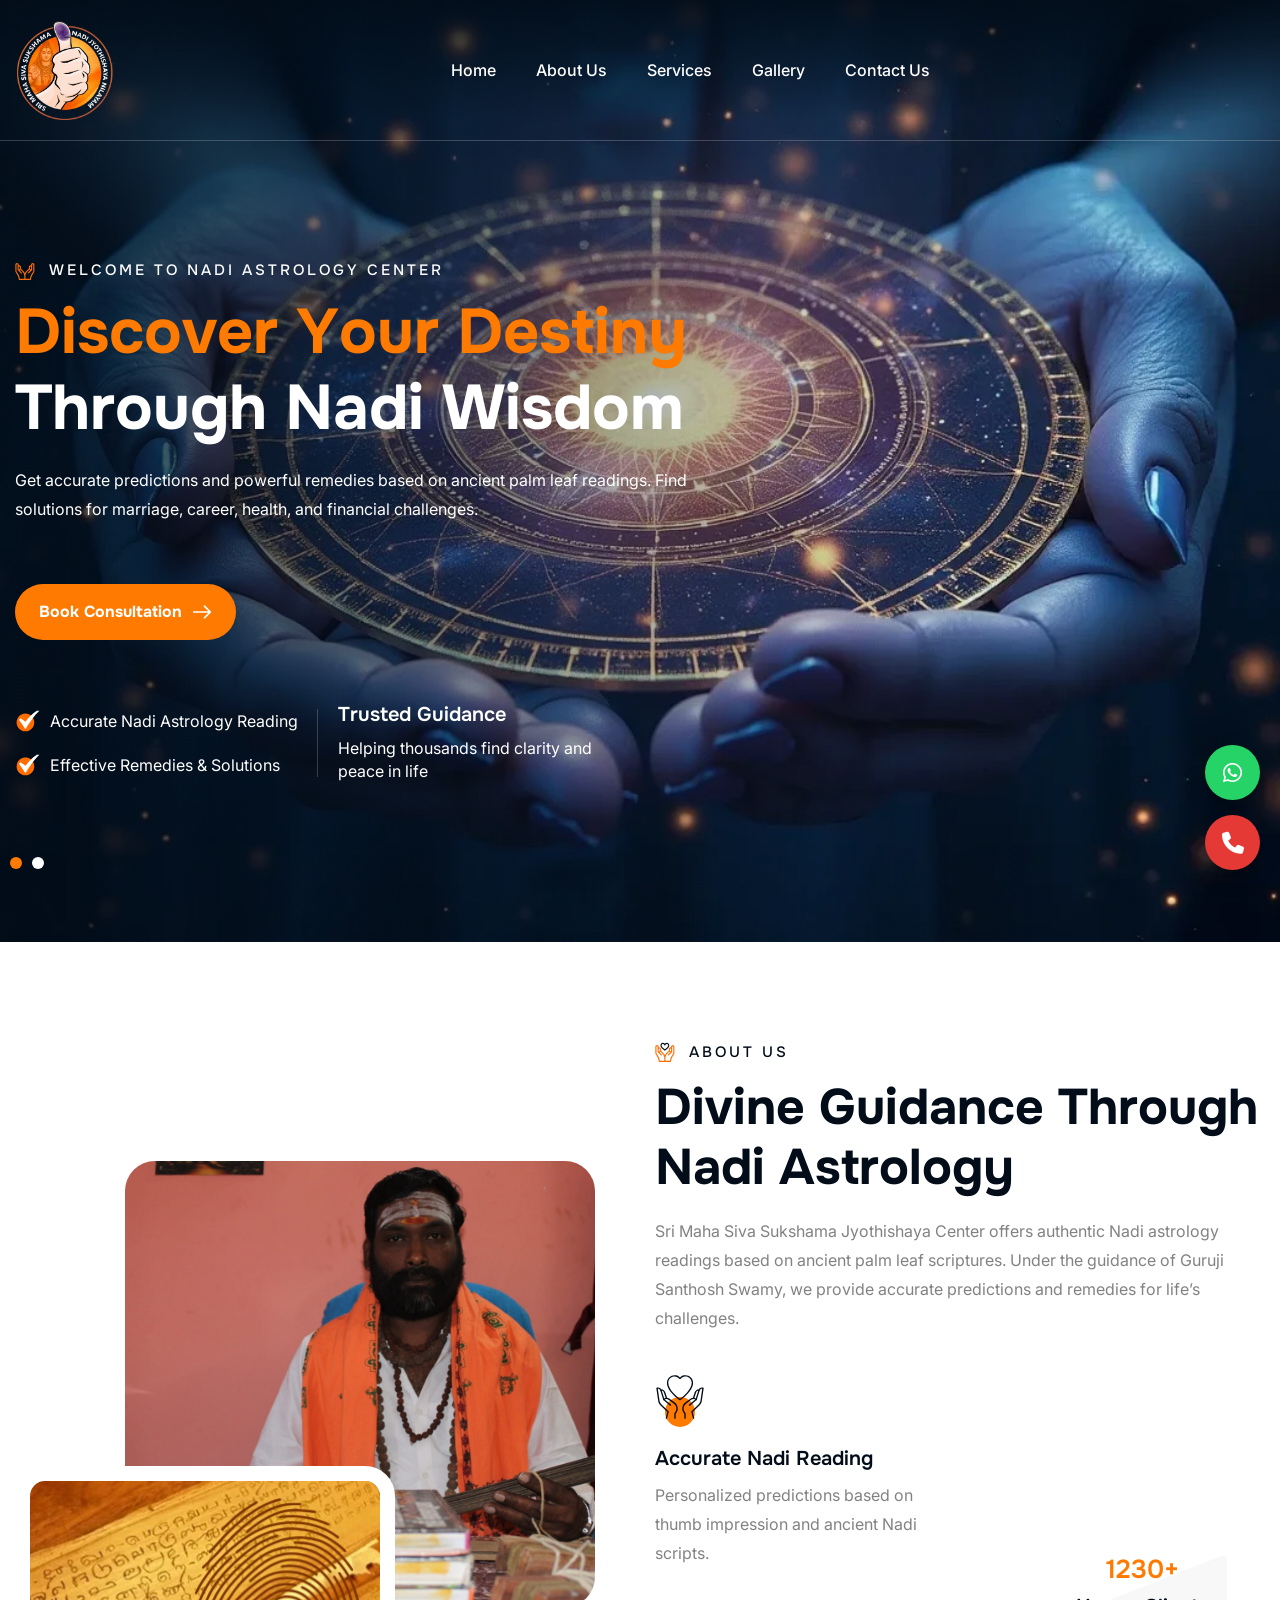
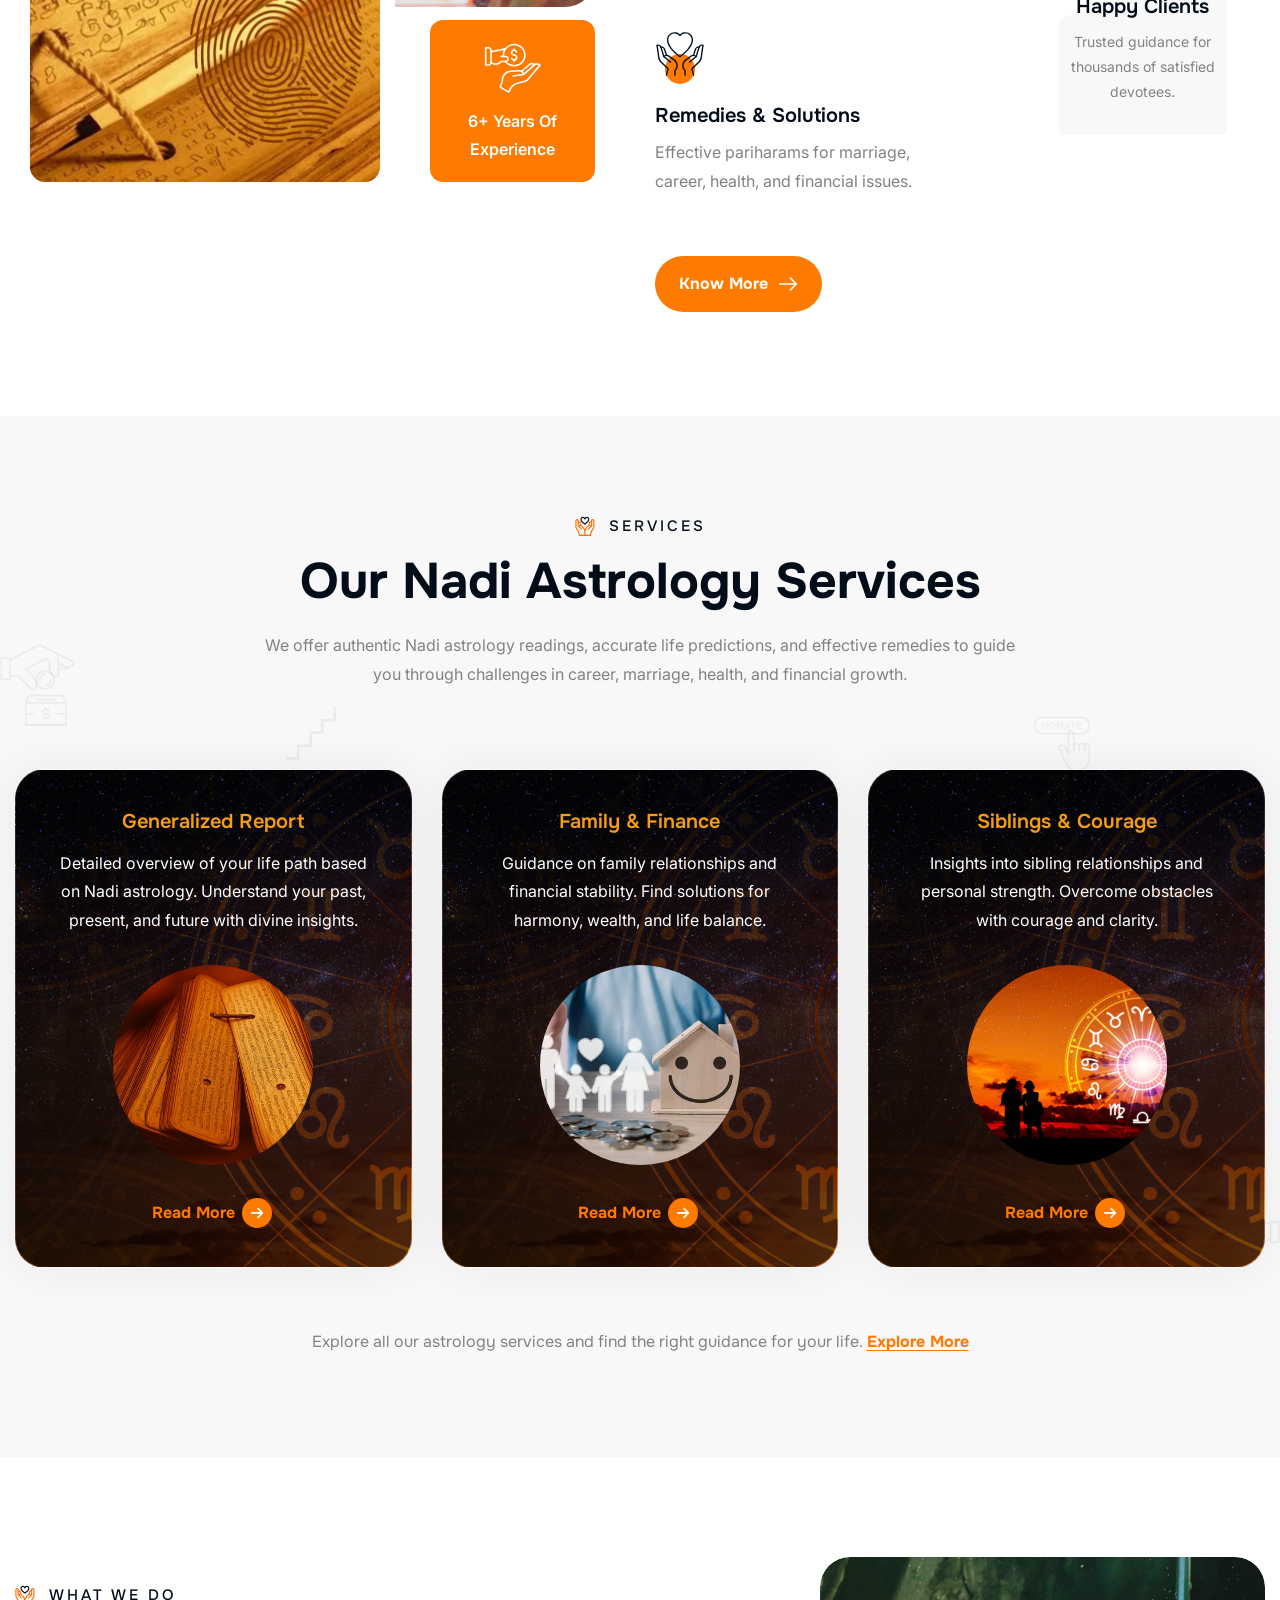
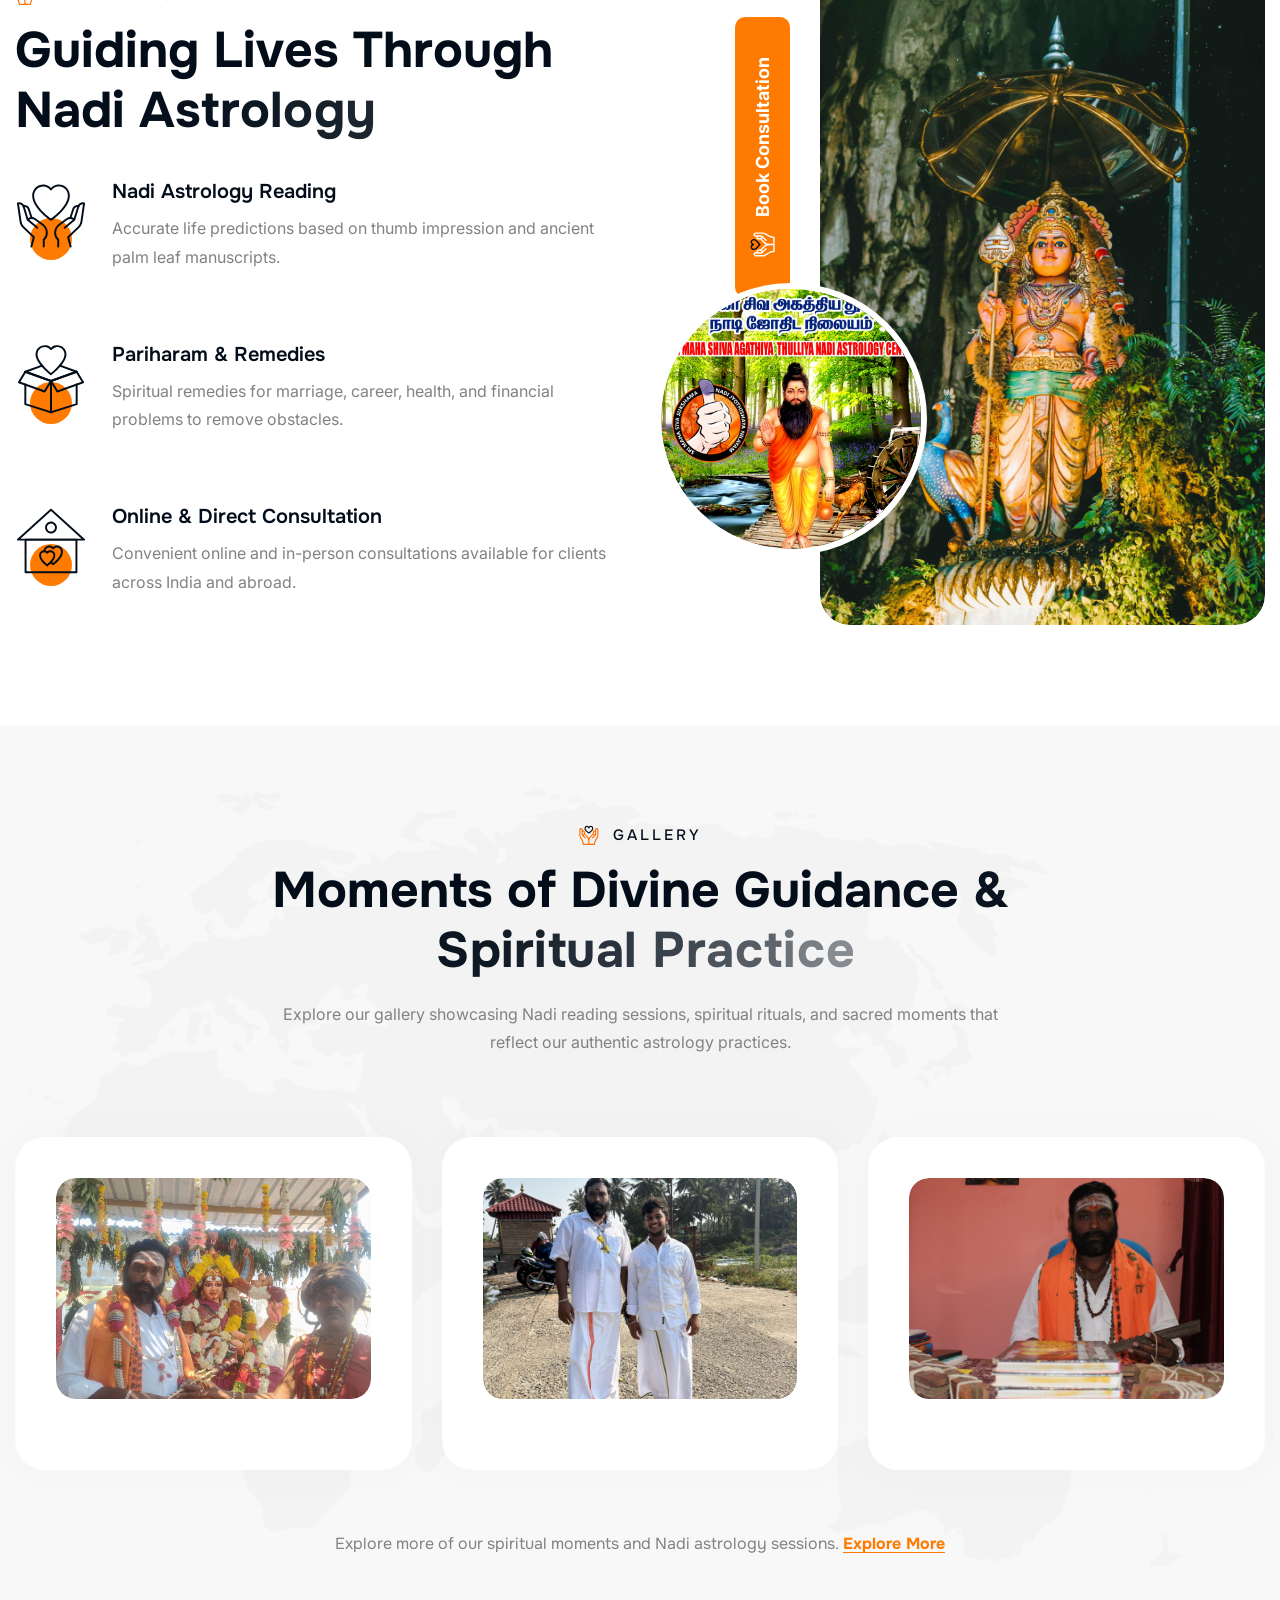
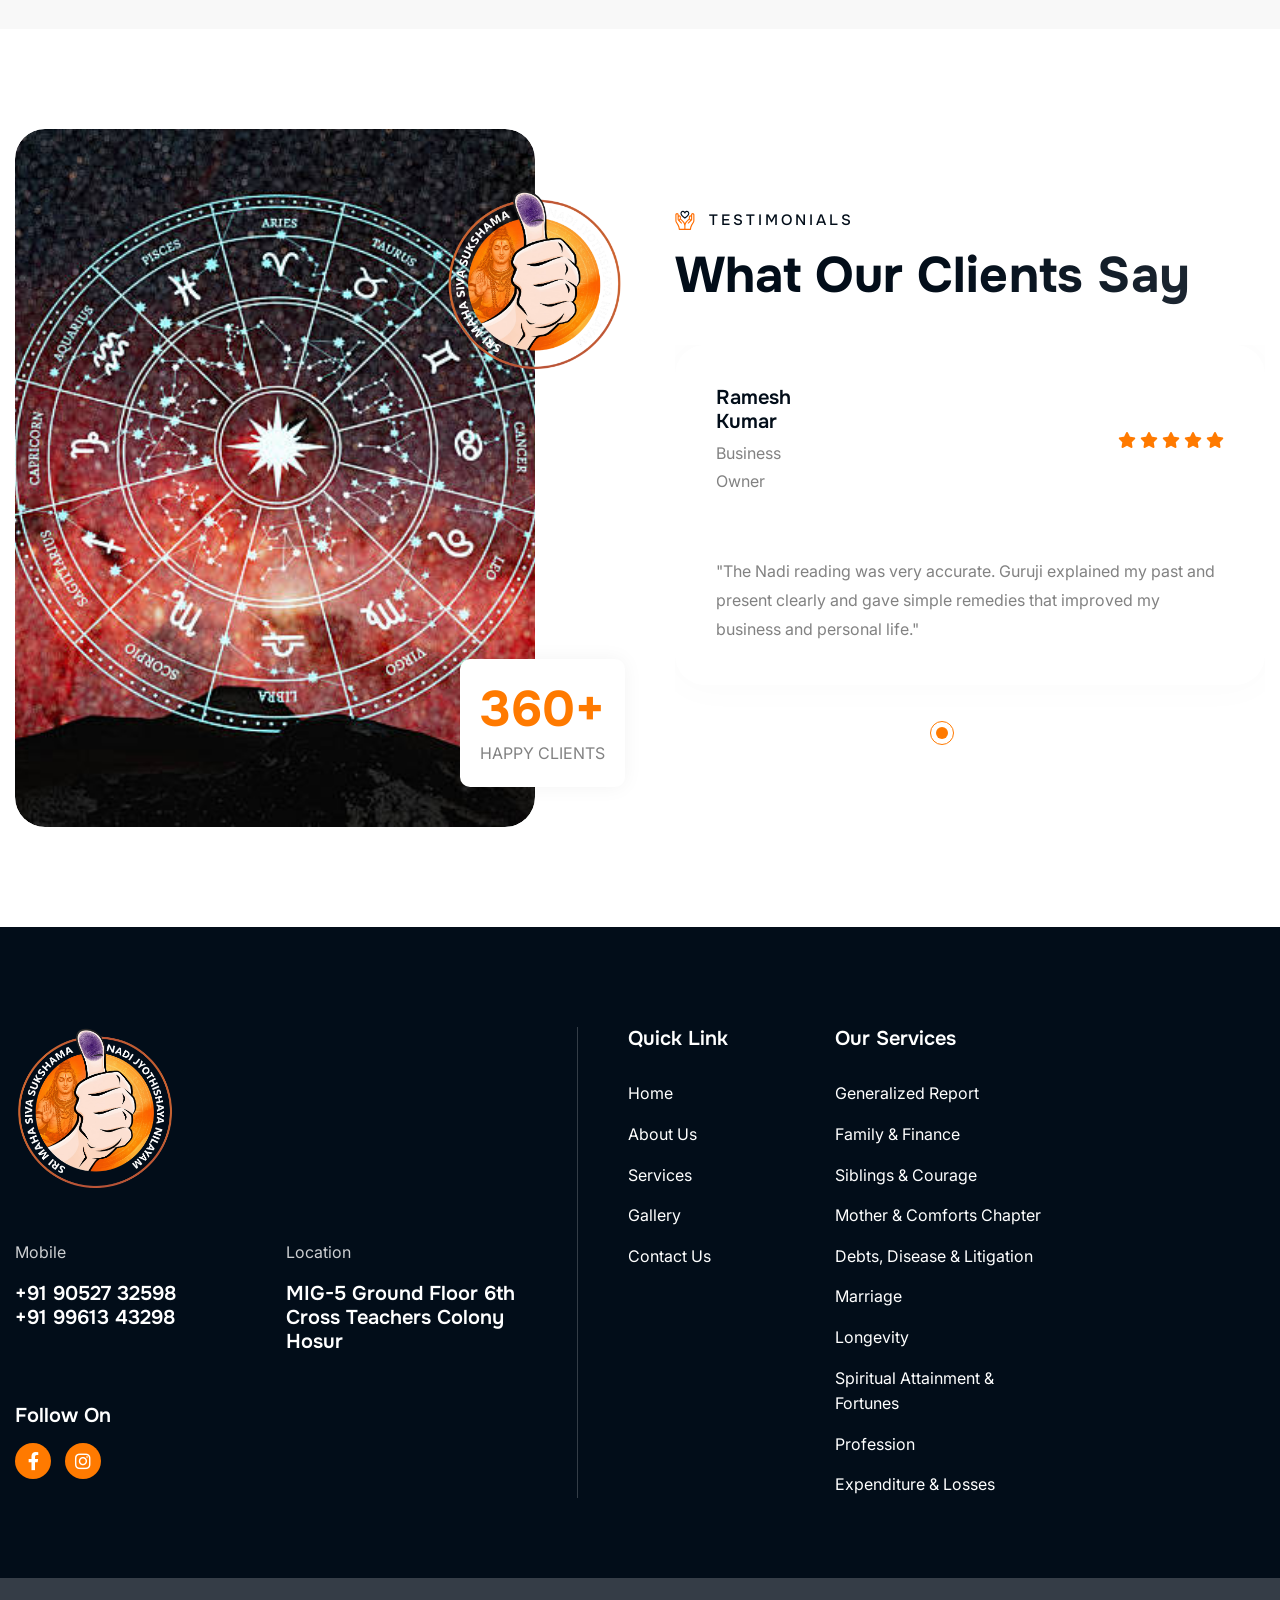
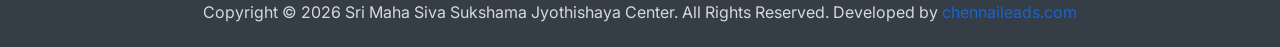
==== index.html @ acb0a489 "first commit" ====
<!DOCTYPE html>
<html lang="zxx">

<!-- Mirrored from html.awaikenthemes.com/lenity/index-slider.html by HTTrack Website Copier/3.x [XR&CO'2014], Wed, 06 May 2026 11:43:25 GMT -->
<head>
	<!-- Meta -->
	<meta charset="utf-8">
	<meta http-equiv="X-UA-Compatible" content="">
	<meta name="viewport" content="width=device-width, initial-scale=1.0, maximum-scale=1">
	<meta name="description" content="">
	<meta name="keywords" content="">
	<meta name="author" content="">
	<!-- Page Title -->
    <title>Sri Maha Siva Sukshama Jyothishaya Center</title>
	<!-- Favicon Icon -->
	<link rel="shortcut icon" type="image/x-icon" href="images/favicon.ico">
	<!-- Google Fonts Css-->
	<link rel="preconnect" href="https://fonts.googleapis.com/">
    <link rel="preconnect" href="https://fonts.gstatic.com/" crossorigin>
    <link href="https://fonts.googleapis.com/css2?family=Inter:ital,opsz,wght@0,14..32,100..900;1,14..32,100..900&amp;family=Onest:wght@100..900&amp;display=swap" rel="stylesheet">
	<!-- Bootstrap Css -->
	<link href="css/bootstrap.min.css" rel="stylesheet" media="screen">
	<!-- SlickNav Css -->
	<link href="css/slicknav.min.css" rel="stylesheet">
	<!-- Swiper Css -->
	<link rel="stylesheet" href="css/swiper-bundle.min.css">
	<!-- Font Awesome Icon Css-->
	<link href="css/all.min.css" rel="stylesheet" media="screen">
	<!-- Animated Css -->
	<link href="css/animate.css" rel="stylesheet">
    <!-- Magnific Popup Core Css File -->
	<link rel="stylesheet" href="css/magnific-popup.css">
	<!-- Mouse Cursor Css File -->
	<link rel="stylesheet" href="css/mousecursor.css">
	<!-- Main Custom Css -->
	<link href="css/custom.css" rel="stylesheet" media="screen">
</head>
<style>
    .floating-contact {
  position: fixed;
  right: 20px;
  bottom: 30px;
  z-index: 9999;

  display: flex;
  flex-direction: column;
  gap: 15px;
}

/* Buttons Base */
.contact-btn {
  width: 55px;
  height: 55px;
  border-radius: 50%;
  display: flex;
  align-items: center;
  justify-content: center;

  font-size: 22px;
  color: #fff;
  text-decoration: none;

  box-shadow: 0 8px 20px rgba(0,0,0,0.25);
  transition: all 0.3s ease;
  position: relative;
}

/* WhatsApp (Official Green) */
.whatsapp {
  background: #25D366;
}

/* Call (Professional Red) */
.call {
  background: #E53935;
}

/* Hover Effects */
.contact-btn:hover {
  transform: scale(1.15);
  box-shadow: 0 10px 25px rgba(0,0,0,0.35);
}

/* Glow Effect */
.whatsapp:hover {
  box-shadow: 0 0 15px rgba(37, 211, 102, 0.6);
}

.call:hover {
  box-shadow: 0 0 15px rgba(229, 57, 53, 0.6);
}

/* Floating Animation */
@keyframes floatY {
  0% { transform: translateY(0); }
  50% { transform: translateY(-6px); }
  100% { transform: translateY(0); }
}

.contact-btn {
  animation: floatY 3s ease-in-out infinite;
}

.call {
  animation-delay: 1.5s;
}
</style>
<body>
   <div class="floating-contact">

  <!-- WhatsApp -->
  <a href="https://wa.me/919052732598" target="_blank" class="contact-btn whatsapp">
    <i class="fab fa-whatsapp"></i>
  </a>

  <!-- Call -->
  <a href="tel:+919961343298" class="contact-btn call">
    <i class="fas fa-phone"></i>
  </a>

</div>
    

    <!-- Header Start -->
	<header class="main-header">
		<div class="header-sticky">
			<nav class="navbar navbar-expand-lg">
				<div class="container">
					<!-- Logo Start -->
					<a class="navbar-brand" href="index.html">
						<img src="images/logo1.png" alt="Logo" style="height: 100px;">
					</a>
					<!-- Logo End -->

					<!-- Main Menu Start -->
					<div class="collapse navbar-collapse main-menu">
                        <div class="nav-menu-wrapper">
                            <ul class="navbar-nav mr-auto" id="menu">
                                <li class="nav-item "><a class="nav-link" href="index.html">Home</a>
                                   
                                </li>                                
                                <li class="nav-item"><a class="nav-link" href="about.html">About Us</a>
                                <li class="nav-item"><a class="nav-link" href="services.html">Services</a></li>
                                <li class="nav-item"><a class="nav-link" href="image-gallery.html">Gallery</a></li>
                              
                                <li class="nav-item"><a class="nav-link" href="contact.html">Contact Us</a></li>                         
                            </ul>
                        </div>
                        <!-- Contact Now Box Start -->
                      
                        <!-- Contact Now Box End -->
					</div>
					<!-- Main Menu End -->
					<div class="navbar-toggle"></div>
				</div>
			</nav>
			<div class="responsive-menu"></div>
		</div>
	</header>
	<!-- Header End -->

  <!-- Hero Section Start -->
<div class="hero hero-slider-layout">
    <div class="swiper">
        <div class="swiper-wrapper">

            <!-- Slide 1 -->
            <div class="swiper-slide">
                <div class="hero-slide">

                    <div class="hero-slider-image">
                        <img src="images/sl1.webp" alt="Nadi Astrology">
                    </div>

                    <div class="container">
                        <div class="row align-items-center">
                            <div class="col-lg-8">

                                <div class="hero-content">

                                    <div class="section-title">
                                        <h3 class="wow fadeInUp">Welcome to Nadi Astrology Center</h3>
                                        <h1 class="text-anime-style-2" data-cursor="-opaque">
                                            <span>Discover Your Destiny</span> Through Nadi Wisdom
                                        </h1>
                                        <p class="wow fadeInUp" data-wow-delay="0.2s">
                                            Get accurate predictions and powerful remedies based on ancient 
                                            palm leaf readings. Find solutions for marriage, career, health, 
                                            and financial challenges.
                                        </p>
                                    </div>

                                    <div class="hero-body wow fadeInUp" data-wow-delay="0.4s">

                                        <div class="hero-btn">
                                            <a href="contact.html" class="btn-default">Book Consultation</a>
                                        </div>

                                       

                                    </div>

                                    <div class="hero-footer wow fadeInUp" data-wow-delay="0.6s">
                                        <div class="hero-list">
                                            <ul>
                                                <li>Accurate Nadi Astrology Reading</li>
                                                <li>Effective Remedies & Solutions</li>
                                            </ul>
                                        </div>

                                        <div class="hero-help-families">
                                            <h3>Trusted Guidance</h3>
                                            <p>Helping thousands find clarity and peace in life</p>
                                        </div>
                                    </div>

                                </div>

                            </div>
                        </div>
                    </div>

                </div>
            </div>

            <!-- Slide 2 -->
            <div class="swiper-slide">
                <div class="hero-slide">

                    <div class="hero-slider-image">
                        <img src="images/sl2.webp" alt="Spiritual Guidance">
                    </div>

                    <div class="container">
                        <div class="row align-items-center">
                            <div class="col-lg-8">

                                <div class="hero-content">

                                    <div class="section-title">
                                        <h3 class="wow fadeInUp">Sri Maha Siva Sukshama Jyothishaya</h3>
                                        <h1 class="text-anime-style-2" data-cursor="-opaque">
                                            <span>Divine Solutions</span> for Life’s Challenges
                                        </h1>
                                        <p class="wow fadeInUp" data-wow-delay="0.2s">
                                            Experience the power of ancient astrology with personalized 
                                            guidance and remedies for success, happiness, and spiritual growth.
                                        </p>
                                    </div>

                                    <div class="hero-body wow fadeInUp" data-wow-delay="0.4s">

                                        <div class="hero-btn">
                                            <a href="contact.html" class="btn-default">Get Guidance</a>
                                        </div>

                                       

                                    </div>

                                    <div class="hero-footer wow fadeInUp" data-wow-delay="0.6s">
                                        <div class="hero-list">
                                            <ul>
                                                <li>Marriage & Career Solutions</li>
                                                <li>Health & Financial Guidance</li>
                                            </ul>
                                        </div>

                                        <div class="hero-help-families">
                                            <h3>Expert Guidance</h3>
                                            <p>25+ years of trusted astrology experience</p>
                                        </div>
                                    </div>

                                </div>

                            </div>
                        </div>
                    </div>

                </div>
            </div>

        </div>

        <div class="hero-pagination"></div>
    </div>
</div>
<!-- Hero Section End -->

  <!-- About Us Section Start -->
<div class="about-us">
    <div class="container">
        <div class="row align-items-center">

            <div class="col-lg-6">
                <!-- About Us Images Start -->
                <div class="about-us-images">

                    <div class="about-img-1">
                        <figure class="image-anime">
                            <img src="images/g7.jpeg" alt="Nadi Astrology">
                        </figure>
                    </div>

                    <div class="about-img-2">
                        <figure class="image-anime">
                            <img src="images/a4.jpg" alt="Guruji Santhosh Swamy">
                        </figure>
                    </div>

                    <!-- Info Box -->
                    <div class="need-fund-box">
                        <img src="images/icon-funded-dollar.svg" alt="">
                        <p><span class="counter">25</span>+ Years of Experience</p>
                    </div>

                </div>
                <!-- About Us Images End -->
            </div>

            <div class="col-lg-6">
                <!-- About Us Content Start -->
                <div class="about-us-content">

                    <!-- Section Title -->
                    <div class="section-title">
                        <h3 class="wow fadeInUp">About Us</h3>
                        <h2 class="text-anime-style-2" data-cursor="-opaque">
                            Divine Guidance Through Nadi Astrology
                        </h2>
                        <p class="wow fadeInUp" data-wow-delay="0.2s">
                            Sri Maha Siva Sukshama Jyothishaya Center offers authentic Nadi astrology readings 
                            based on ancient palm leaf scriptures. Under the guidance of Guruji Santhosh Swamy, 
                            we provide accurate predictions and remedies for life’s challenges.
                        </p>
                    </div>

                    <!-- About Body -->
                    <div class="about-us-body">
                        <div class="about-us-body-content">

                            <!-- Service Box 1 -->
                            <div class="about-support-box wow fadeInUp" data-wow-delay="0.4s">
                                <div class="icon-box">
                                    <img src="images/icon-about-support.svg" alt="">
                                </div>
                                <div class="about-support-content">
                                    <h3>Accurate Nadi Reading</h3>
                                    <p>
                                        Personalized predictions based on thumb impression and ancient Nadi scripts.
                                    </p>
                                </div>
                            </div>

                            <!-- Service Box 2 -->
                            <div class="about-support-box wow fadeInUp" data-wow-delay="0.5s">
                                <div class="icon-box">
                                    <img src="images/icon-about-support.svg" alt="">
                                </div>
                                <div class="about-support-content">
                                    <h3>Remedies & Solutions</h3>
                                    <p>
                                        Effective pariharams for marriage, career, health, and financial issues.
                                    </p>
                                </div>
                            </div>

                            <!-- Button -->
                            <div class="about-btn wow fadeInUp" data-wow-delay="0.6s">
                                <a href="about.html" class="btn-default">Know More</a>
                            </div>

                        </div>

                        <!-- Stats -->
                        <div class="helped-fund-item">
                            <div class="helped-fund-content">
                                <h2><span class="counter">5000</span>+</h2>
                                <h3>Happy Clients</h3>
                                <p>Trusted guidance for thousands of satisfied devotees.</p>
                            </div>
                        </div>

                    </div>
                    <!-- About Body End -->

                </div>
                <!-- About Us Content End -->
            </div>

        </div>
    </div>
</div>
<!-- About Us Section End -->

    <!-- Our Services Section Start -->
    <div class="our-services">
        <div class="container">
            <div class="row section-row align-items-center">
                <div class="col-lg-12">
                    <!-- Section Title Start -->
                    <div class="section-title">
    <h3 class="wow fadeInUp">services</h3>
    <h2 class="text-anime-style-2" data-cursor="-opaque">
        Our Nadi Astrology Services
    </h2>
    <p class="wow fadeInUp" data-wow-delay="0.2s">
        We offer authentic Nadi astrology readings, accurate life predictions, 
        and effective remedies to guide you through challenges in career, 
        marriage, health, and financial growth.
    </p>
</div>
                    <!-- Section Title End -->
                </div>
            </div>

            <div class="row">
                <div class="col-lg-4 col-md-6">
                    <!-- Services Item Start -->
                    <div class="service-item wow fadeInUp">
                        <div class="service-content">
                            <h3><a href="services.html">Generalized Report</a></h3>
<p>Detailed overview of your life path based on Nadi astrology.
Understand your past, present, and future with divine insights.</p>                          </div>
                        <div class="service-image">
                            <figure class="image-anime">
                                <img src="images/s1.webp" alt="">
                            </figure>
                        </div>
                        <div class="service-btn">
                            <a href="services.html" class="readmore-btn">read more</a>
                        </div>
                    </div>
                    <!-- Services Item End -->
                </div>

                <div class="col-lg-4 col-md-6">
                    <!-- Services Item Start -->
                    <div class="service-item wow fadeInUp" data-wow-delay="0.2s">
                        <div class="service-content">
                            <h3><a href="services.html">Family & Finance</a></h3>
<p>Guidance on family relationships and financial stability.
Find solutions for harmony, wealth, and life balance.</p>                         </div>
                        <div class="service-image">
                            <figure class="image-anime">
                                <img src="images/s2.jpg" alt="">
                            </figure>
                        </div>
                        <div class="service-btn">
                            <a href="services.html" class="readmore-btn">read more</a>
                        </div>
                    </div>
                    <!-- Services Item End -->
                </div>

                <div class="col-lg-4 col-md-6">
                    <!-- Services Item Start -->
                    <div class="service-item wow fadeInUp" data-wow-delay="0.4s">
                        <div class="service-content">
                            <h3><a href="services.html">Siblings & Courage</a></h3>
<p>Insights into sibling relationships and personal strength.
Overcome obstacles with courage and clarity.</p>                         </div>
                        <div class="service-image">
                            <figure class="image-anime">
                                <img src="images/s3.jpg" alt="">
                            </figure>
                        </div>
                        <div class="service-btn">
                            <a href="services.html" class="readmore-btn">read more</a>
                        </div>
                    </div>
                    <!-- Services Item End -->
                </div>

                <div class="col-lg-12">
                    <!-- Service Contact Text Start -->
                  <div class="section-footer-text wow fadeInUp" data-wow-delay="0.6s">
    <p>
        Explore all our astrology services and find the right guidance for your life. 
        <a href="services.html">Explore More</a>
    </p>
</div>
                    <!-- Service Contact Text End -->
                </div>
            </div>
        </div>
    </div>
    <!-- Our Services Section End -->

 <!-- What We Do Section Start -->
<div class="what-we-do">
    <div class="container">
        <div class="row align-items-center">

            <div class="col-lg-6">
                <!-- Content -->
                <div class="what-we-do-content">

                    <!-- Title -->
                    <div class="section-title">
                        <h3 class="wow fadeInUp">What We Do</h3>
                        <h2 class="text-anime-style-2" data-cursor="-opaque">
                            Guiding Lives Through Nadi Astrology
                        </h2>
                    </div>

                    <!-- List -->
                    <div class="what-we-list">

                        <!-- Item 1 -->
                        <div class="what-we-item wow fadeInUp" data-wow-delay="0.2s">
                            <div class="icon-box">
                                <img src="images/icon-what-we-1.svg" alt="">
                            </div>
                            <div class="what-we-item-content">
                                <h3>Nadi Astrology Reading</h3>
                                <p>
                                    Accurate life predictions based on thumb impression 
                                    and ancient palm leaf manuscripts.
                                </p>
                            </div>
                        </div>

                        <!-- Item 2 -->
                        <div class="what-we-item wow fadeInUp" data-wow-delay="0.4s">
                            <div class="icon-box">
                                <img src="images/icon-what-we-2.svg" alt="">
                            </div>
                            <div class="what-we-item-content">
                                <h3>Pariharam & Remedies</h3>
                                <p>
                                    Spiritual remedies for marriage, career, health, 
                                    and financial problems to remove obstacles.
                                </p>
                            </div>
                        </div>

                        <!-- Item 3 -->
                        <div class="what-we-item wow fadeInUp" data-wow-delay="0.6s">
                            <div class="icon-box">
                                <img src="images/icon-what-we-3.svg" alt="">
                            </div>
                            <div class="what-we-item-content">
                                <h3>Online & Direct Consultation</h3>
                                <p>
                                    Convenient online and in-person consultations 
                                    available for clients across India and abroad.
                                </p>
                            </div>
                        </div>

                    </div>

                </div>
            </div>

            <div class="col-lg-6">
                <!-- Images -->
                <div class="what-we-do-images">

                    <div class="what-we-do-img-1">
                        <figure class="image-anime reveal">
                            <img src="images/a5.jpg" alt="Nadi Reading">
                        </figure>
                    </div>

                    <div class="what-we-do-img-2">
                        <figure class="image-anime">
                            <img src="images/g5.jpeg" alt="Astrology Consultation">
                        </figure>
                    </div>

                    <!-- CTA Box -->
                    <div class="donate-now-box">
                        <a href="contact.html">
                            <img src="images/icon-donate-now.svg" alt="">
                            Book Consultation
                        </a>
                    </div>

                </div>
            </div>

        </div>
    </div>
</div>
<!-- What We Do Section End -->

    
    


   <!-- Our Program Section Start -->
   <div class="our-causes">
        <div class="container">
             <div class="row section-row align-items-center">
                <div class="col-lg-12">
                    <!-- Section Title Start -->
                   <div class="section-title">
    <h3 class="wow fadeInUp">gallery</h3>
    <h2 class="text-anime-style-2" data-cursor="-opaque">
        Moments of Divine Guidance & Spiritual Practice
    </h2>
    <p class="wow fadeInUp" data-wow-delay="0.2s">
        Explore our gallery showcasing Nadi reading sessions, spiritual rituals, 
        and sacred moments that reflect our authentic astrology practices.
    </p>
</div>
                    <!-- Section Title End -->
                </div>
            </div>
            <div class="row">
                <div class="col-lg-4 col-md-6">
                    <!-- Program Item Start -->
                    <div class="program-item wow fadeInUp">
                        <div class="program-image">
                            <a href="image-gallery.html" data-cursor-text="View">
                                <figure class="image-anime">
                                    <img src="images/g1.jpeg" alt="">
                                </figure>
                            </a>
                        </div>
                       
                    </div>
                    <!-- Program Item End -->                    
                </div>
                
                <div class="col-lg-4 col-md-6">
                    <!-- Program Item Start -->
                    <div class="program-item wow fadeInUp" data-wow-delay="0.2s">
                        <div class="program-image">
                            <a href="image-gallery.html" data-cursor-text="View">
                                <figure class="image-anime">
                                    <img src="images/g4.jpeg" alt="">
                                </figure>
                            </a>
                        </div>
                       
                    </div>
                    <!-- Program Item End -->                    
                </div>
                
                <div class="col-lg-4 col-md-6">
                    <!-- Program Item Start -->
                    <div class="program-item wow fadeInUp" data-wow-delay="0.4s">
                        <div class="program-image">
                            <a href="image-gallery.html" data-cursor-text="View">
                                <figure class="image-anime">
                                    <img src="images/g7.jpeg" alt="">
                                </figure>
                            </a>
                        </div>
                        
                    </div>
                    <!-- Program Item End -->                    
                </div>

                <div class="col-lg-12">
                    <!-- Service Contact Text Start -->
                  <div class="section-footer-text wow fadeInUp" data-wow-delay="0.6s">
    <p>
        Explore more of our spiritual moments and Nadi astrology sessions. 
        <a href="gallery.html">Explore More</a>
    </p>
</div>
                    <!-- Service Contact Text End -->
                </div>
            </div>
        </div>
    </div>
    <!-- Our Program Section End -->

   

 
  
  

<!-- Our Testimonials Section Start -->
<div class="our-testimonials">
    <div class="container">
        <div class="row align-items-center">

            <div class="col-lg-6">
                <!-- Image -->
                <div class="testimonials-image">
                    <div class="testimonials-img">
                        <figure class="image-anime reveal">
                            <img src="images/a6.jpg" alt="Client Experience">
                        </figure>
                    </div>

                    <div class="helthcare-support-circle">
                        <a href="contact.html">
                            <img src="images/logo1.png" alt="Logo">
                        </a>
                    </div>

                    <div class="client-review-box">
                        <h2><span class="counter">5000</span>+</h2>
                        <p>Happy Clients</p>
                    </div> 
                </div>
            </div>

            <div class="col-lg-6">
                <!-- Content -->
                <div class="testimonials-content">

                    <!-- Title -->
                    <div class="section-title">
                        <h3 class="wow fadeInUp">Testimonials</h3>
                        <h2 class="text-anime-style-2" data-cursor="-opaque">
                            What Our Clients Say
                        </h2>
                    </div>

                    <!-- Slider -->
                    <div class="testimonial-slider">
                        <div class="swiper">
                            <div class="swiper-wrapper" data-cursor-text="Drag">

                                <!-- Testimonial 1 -->
                                <div class="swiper-slide">
                                    <div class="testimonial-item">

                                        <div class="testimonial-header">
                                            <div class="author-info">
                                                <div class="author-content">
                                                    <h3>Ramesh Kumar</h3>
                                                    <p>Business Owner</p>
                                                </div>
                                            </div>

                                            <div class="testimonial-rating">
                                                <i class="fa-solid fa-star"></i>
                                                <i class="fa-solid fa-star"></i>
                                                <i class="fa-solid fa-star"></i>
                                                <i class="fa-solid fa-star"></i>
                                                <i class="fa-solid fa-star"></i>
                                            </div>
                                        </div>

                                        <div class="testimonial-content">
                                            <p>
                                                "The Nadi reading was very accurate. Guruji explained my past 
                                                and present clearly and gave simple remedies that improved 
                                                my business and personal life."
                                            </p>
                                        </div>

                                    </div>
                                </div>

                                <!-- Testimonial 2 -->
                                <div class="swiper-slide">
                                    <div class="testimonial-item">

                                        <div class="testimonial-header">
                                            <div class="author-info">
                                                <div class="author-content">
                                                    <h3>Priya Sharma</h3>
                                                    <p>Software Engineer</p>
                                                </div>
                                            </div>

                                            <div class="testimonial-rating">
                                                <i class="fa-solid fa-star"></i>
                                                <i class="fa-solid fa-star"></i>
                                                <i class="fa-solid fa-star"></i>
                                                <i class="fa-solid fa-star"></i>
                                                <i class="fa-solid fa-star"></i>
                                            </div>
                                        </div>

                                        <div class="testimonial-content">
                                            <p>
                                                "I was facing delays in marriage. After consultation and 
                                                remedies suggested here, things changed positively. 
                                                Highly recommend this astrology center."
                                            </p>
                                        </div>

                                    </div>
                                </div>

                                <!-- Testimonial 3 -->
                                <div class="swiper-slide">
                                    <div class="testimonial-item">

                                        <div class="testimonial-header">
                                            <div class="author-info">
                                                <div class="author-content">
                                                    <h3>Arun Raj</h3>
                                                    <p>Entrepreneur</p>
                                                </div>
                                            </div>

                                            <div class="testimonial-rating">
                                                <i class="fa-solid fa-star"></i>
                                                <i class="fa-solid fa-star"></i>
                                                <i class="fa-solid fa-star"></i>
                                                <i class="fa-solid fa-star"></i>
                                                <i class="fa-solid fa-star"></i>
                                            </div>
                                        </div>

                                        <div class="testimonial-content">
                                            <p>
                                                "Accurate predictions about my career and finances. 
                                                The guidance helped me make better decisions and 
                                                overcome challenges successfully."
                                            </p>
                                        </div>

                                    </div>
                                </div>

                            </div>

                            <div class="testimonial-pagination"></div>
                        </div>
                    </div>

                </div>
            </div>

        </div>
    </div>
</div>
<!-- Our Testimonials Section End -->

   
  
    <!-- Main Footer Section Start -->
    <footer class="main-footer">
        <div class="container">
            <div class="row">
                <div class="col-lg-12">
                    <!-- Main Footer Box Start -->
                    <div class="main-footer-box">
                        <!-- Footer About Start -->
                        <div class="footer-about">
                            <!-- Footer Logo Start -->
                            <div class="footer-logo">
                                <img src="images/logo1.png" alt="" >
                            </div>
                            <!-- Footer Logo End -->
                            
                            <!-- Footer Contact Detail Start -->
                            <div class="footer-contact-detail">
                                <div class="footer-contact-item">
                                    <p>Mobile</p>
                                    <h3><a href="tel:+919052732598">+91 90527 32598</a></h3>
                                    <h3><a href="tel:+919961343298">+91 99613 43298</a></h3>
                                </div>
                                
                                <div class="footer-contact-item">
                                    <p>Location</p>
                                    <h3><a href="#">MIG-5 Ground Floor
6th Cross
Teachers Colony Hosur</a></h3>
                                </div>
                            </div>
                            <!-- Footer Contact Detail End -->
                            
                            <!-- Footer Social Links Start -->
                            <div class="footer-social-links">
                                <h3>Follow on</h3>
                                <ul>
                                    
                                    <li><a href="#"><i class="fa-brands fa-facebook-f"></i></a></li>
                                    <li><a href="#"><i class="fa-brands fa-instagram"></i></a></li>                                    								
                                </ul>
                            </div>
                            <!-- Footer Social Links End -->
                        </div>
                        <!-- Footer About End -->

                        <!-- Footer Links Box Start -->
                        <div class="footer-links-box">
                            <!-- Newsletter Form Start -->
                            <!-- <div class="newsletter-form">
                                <form id="newsletterForm" action="#" method="POST">
                                    <div class="form-group">
                                        <input type="email" name="email" class="form-control" id="mail" placeholder="Enter Your Email" required="">
                                        <button type="submit" class="newsletter-btn"><i class="fa-regular fa-paper-plane"></i></button>
                                    </div>
                                </form>
                            </div> -->
                            <!-- Newsletter Form End -->

                            <!-- Footer Links Start -->
                            <div class="footer-links">
                                <h3>Quick link</h3>
                                <ul>
                                    <li><a href="index.html">home</a></li>
                                    <li><a href="about.html">About us</a></li>
                                    <li><a href="services.html">services</a></li>
                                    <li><a href="image-gallery.html">Gallery</a></li>
                                    <li><a href="contact.html">Contact Us</a></li>
                                </ul>
                            </div>
                            <!-- Footer Links End -->
                            
                            <!-- Footer Links Start -->
                            <div class="footer-links footer-service-links">
                                <h3>Our Services</h3>
                                <ul>
                                    <li><a href="services.html">Generalized Report</a></li>
                                    <li><a href="services.html">Family & Finance</a></li>
                                    <li><a href="services.html">Siblings & Courage</a></li>
                                    <li><a href="services.html">Mother & Comforts Chapter</a></li>
                                    <li><a href="services.html">Debts, Disease & Litigation</a></li>
                                    <li><a href="services.html">Marriage</a></li>
                                    <li><a href="services.html">Longevity</a></li>
                                    <li><a href="services.html">Spiritual Attainment & Fortunes</a></li>
                                    <li><a href="services.html">Profession</a></li>
                                    <li><a href="services.html">Expenditure & Losses</a></li>
                                </ul>
                            </div>
                            <!-- Footer Links End -->
                            
                            
                        </div>
                        <!-- Footer Links Box End -->
                    </div>
                    <!-- Main Footer Box End -->
                </div>
            </div>
        </div>

        <!-- Footer Copyright Start -->
        <div class="footer-copyright">
            <div class="container">
                <div class="row">
                    <div class="col-md-12">
                        <!-- Copyright Text Start -->
                        <div class="copyright-text">
    <p>
        Copyright © <script>document.write(new Date().getFullYear())</script> 
        Sri Maha Siva Sukshama Jyothishaya Center. All Rights Reserved. 
        Developed by <a href="https://chennaileads.com" target="_blank">chennaileads.com</a>
    </p>
</div>
                        <!-- Copyright Text End -->
                    </div>
                </div>
            </div>
        </div>
        <!-- Footer Copyright End -->
    </footer>
    <!-- Main Footer Section End -->

    <!-- Jquery Library File -->
    <script src="js/jquery-3.7.1.min.js"></script>
    <!-- Bootstrap js file -->
    <script src="js/bootstrap.min.js"></script>
    <!-- Validator js file -->
    <script src="js/validator.min.js"></script>
    <!-- SlickNav js file -->
    <script src="js/jquery.slicknav.js"></script>
    <!-- Swiper js file -->
    <script src="js/swiper-bundle.min.js"></script>
    <!-- Counter js file -->
    <script src="js/jquery.waypoints.min.js"></script>
    <script src="js/jquery.counterup.min.js"></script>
    <!-- Isotop js file -->
	<script src="js/isotope.min.js"></script>
    <!-- Magnific js file -->
    <script src="js/jquery.magnific-popup.min.js"></script>
    <!-- SmoothScroll -->
    <script src="js/SmoothScroll.js"></script>
    <!-- Parallax js -->
    <script src="js/parallaxie.js"></script>
    <!-- MagicCursor js file -->
    <script src="js/gsap.min.js"></script>
    <script src="js/magiccursor.js"></script>
    <!-- Text Effect js file -->
    <script src="js/SplitText.js"></script>
    <script src="js/ScrollTrigger.min.js"></script>
    <!-- YTPlayer js File -->
    <script src="js/jquery.mb.YTPlayer.min.js"></script>
    <!-- Wow js file -->
    <script src="js/wow.min.js"></script>
    <!-- Main Custom js file -->
    <script src="js/function.js"></script>
    <script src="assets/js/script.js"></script>
    <script>
  const toggleBtn = document.getElementById("callToggle");
  const enquiryBox = document.getElementById("enquiryBox");

  toggleBtn.addEventListener("click", () => {
    enquiryBox.style.display =
      enquiryBox.style.display === "block" ? "none" : "block";
  });

  document.addEventListener("click", (e) => {
    if (!e.target.closest(".floating-contact")) {
      enquiryBox.style.display = "none";
    }
  });
  toggleBtn.addEventListener("click", () => {
  enquiryBox.classList.toggle("show");
});
</script>
</body>

<!-- Mirrored from html.awaikenthemes.com/lenity/index-slider.html by HTTrack Website Copier/3.x [XR&CO'2014], Wed, 06 May 2026 11:43:49 GMT -->
</html>
---- css/mousecursor.css ----
/*! normalize.css v7.0.0 | MIT License | github.com/necolas/normalize.css */
.cb-cursor {
	position: fixed;
	top: 0;
	left: 0;
	z-index: 150;
	contain: layout style size;
	pointer-events: none;
	will-change: transform;
	-webkit-transition: opacity 0.3s, color 0.4s;
	-o-transition: opacity 0.3s, color 0.4s;
	-moz-transition: opacity 0.3s, color 0.4s;
	transition: opacity 0.3s, color 0.4s;
}

.cb-cursor:before {
	content: "";
	position: absolute;
	top: -24px;
	left: -24px;
	display: block;
	width: 48px;
	height: 48px;
	-webkit-transform: scale(0);
	-moz-transform: scale(0);
	-ms-transform: scale(0);
	-o-transform: scale(0);
	transform: scale(0);
	-webkit-border-radius: 50%;
	-moz-border-radius: 50%;
	border-radius: 50%;
	-webkit-transition: opacity 0.1s, -webkit-transform 0.3s ease-in-out;
	transition: opacity 0.1s, -webkit-transform 0.3s ease-in-out;
	-o-transition: opacity 0.1s, -o-transform 0.3s ease-in-out;
	-moz-transition: transform 0.3s ease-in-out, opacity 0.1s, -moz-transform 0.3s ease-in-out;
	transition: transform 0.3s ease-in-out, opacity 0.1s;
	transition: transform 0.3s ease-in-out, opacity 0.1s, -webkit-transform 0.3s ease-in-out, -moz-transform 0.3s ease-in-out, -o-transform 0.3s ease-in-out;
}

.cb-cursor-text {
	position: absolute;
	top: -18px;
	left: -18px;
	width: 36px;
	height: 36px;
	display: -webkit-box;
	display: -webkit-flex;
	display: -moz-box;
	display: -ms-flexbox;
	display: flex;
	-webkit-box-align: center;
	-webkit-align-items: center;
	-moz-box-align: center;
	-ms-flex-align: center;
	align-items: center;
	-webkit-box-pack: center;
	-webkit-justify-content: center;
	-moz-box-pack: center;
	-ms-flex-pack: center;
	justify-content: center;
	-webkit-transform: scale(0) rotate(10deg);
	-moz-transform: scale(0) rotate(10deg);
	-ms-transform: scale(0) rotate(10deg);
	-o-transform: scale(0) rotate(10deg);
	transform: scale(0) rotate(10deg);
	opacity: 0;
	color: white;
	font-size: 16px;
	line-height: 20px;
	text-align: center;
	letter-spacing: -0.01em;
	-webkit-transition: opacity 0.4s, -webkit-transform 0.3s;
	transition: opacity 0.4s, -webkit-transform 0.3s;
	-o-transition: opacity 0.4s, -o-transform 0.3s;
	-moz-transition: opacity 0.4s, transform 0.3s, -moz-transform 0.3s;
	transition: opacity 0.4s, transform 0.3s;
	transition: opacity 0.4s, transform 0.3s, -webkit-transform 0.3s, -moz-transform 0.3s, -o-transform 0.3s;
}

@supports (mix-blend-mode: exclusion) {
	.cb-cursor.-exclusion, .cb-cursor.-opaque {
		mix-blend-mode: exclusion;
	}
}

@supports (mix-blend-mode: exclusion) {
	.cb-cursor.-exclusion:before, .cb-cursor.-opaque:before {
		background: white;
	}
}

.cb-cursor.-normal, .cb-cursor.-text {
	mix-blend-mode: normal;
}

.cb-cursor.-normal:before, .cb-cursor.-text:before {
	background: currentColor;
}

.cb-cursor.-inverse {
	color: white;
}

.cb-cursor.-visible:before {
	-webkit-transform: scale(0.2);
	-moz-transform: scale(0.2);
	-ms-transform: scale(0.2);
	-o-transform: scale(0.2);
	transform: scale(0.2);
}

.cb-cursor.-visible.-active:before {
	-webkit-transform: scale(0.23);
	-moz-transform: scale(0.23);
	-ms-transform: scale(0.23);
	-o-transform: scale(0.23);
	transform: scale(0.23);
	-webkit-transition-duration: 0.2s;
	-moz-transition-duration: 0.2s;
	-o-transition-duration: 0.2s;
	transition-duration: 0.2s;
}

.cb-cursor.-pointer:before {
	-webkit-transform: scale(0);
	-moz-transform: scale(0);
	-ms-transform: scale(0);
	-o-transform: scale(0);
	transform: scale(0);
}

.cb-cursor.-text:before {
	background: #000;
	opacity: 0.80;
	backdrop-filter: blur(10);
	-webkit-transform: scale(1.7);
	-moz-transform: scale(1.7);
	-ms-transform: scale(1.7);
	-o-transform: scale(1.7);
	transform: scale(1.7);
}

.cb-cursor.-text .cb-cursor-text {
	opacity: 1;
	-webkit-transform: scale(1);
	-moz-transform: scale(1);
	-ms-transform: scale(1);
	-o-transform: scale(1);
	transform: scale(1);
}

.cb-cursor.-text.-active:before {
	-webkit-transform: scale(1.6);
	-moz-transform: scale(1.6);
	-ms-transform: scale(1.6);
	-o-transform: scale(1.6);
	transform: scale(1.6);
	-webkit-transition-duration: 0.2s;
	-moz-transition-duration: 0.2s;
	-o-transition-duration: 0.2s;
	transition-duration: 0.2s;
}

.cb-cursor.-opaque:before {
	-webkit-transform: scale(1.32);
	-moz-transform: scale(1.32);
	-ms-transform: scale(1.32);
	-o-transform: scale(1.32);
	transform: scale(1.32);
}

.cb-cursor.-opaque.-active:before {
	-webkit-transform: scale(1.2);
	-moz-transform: scale(1.2);
	-ms-transform: scale(1.2);
	-o-transform: scale(1.2);
	transform: scale(1.2);
}

.cb-cursor.-lg:before {
	-webkit-transform: scale(2);
	-moz-transform: scale(2);
	-ms-transform: scale(2);
	-o-transform: scale(2);
	transform: scale(2);
}

.cb-cursor.-hidden:before {
	-webkit-transform: scale(0);
	-moz-transform: scale(0);
	-ms-transform: scale(0);
	-o-transform: scale(0);
	transform: scale(0);
}

.-color-red {
	color: red;
}

.-color-green {
	color: #51c67d;
}

.cb-demo {
	background: #fff;
}

.cb-demo-content {
	display: -webkit-box;
	display: -webkit-flex;
	display: -moz-box;
	display: -ms-flexbox;
	display: flex;
	-webkit-box-align: center;
	-webkit-align-items: center;
	-moz-box-align: center;
	-ms-flex-align: center;
	align-items: center;
	-webkit-box-pack: center;
	-webkit-justify-content: center;
	-moz-box-pack: center;
	-ms-flex-pack: center;
	justify-content: center;
	height: 100vh;
}

.cb-demo-container {
	padding: 0 20px;
}

@media (min-width: 1600px) {
	.cb-demo-container {
		padding: 0 120px;
	}
}

.cb-demo-row {
	display: -webkit-box;
	display: -webkit-flex;
	display: -moz-box;
	display: -ms-flexbox;
	display: flex;
	-webkit-box-pack: center;
	-webkit-justify-content: center;
	-moz-box-pack: center;
	-ms-flex-pack: center;
	justify-content: center;
	text-align: center;
	margin: 30px 0;
}

@media (min-width: 1600px) {
	.cb-demo-row {
		margin: 60px 0;
	}
}

.cb-demo-item {
	position: relative;
	-webkit-box-flex: 1;
	-webkit-flex: 1;
	-moz-box-flex: 1;
	-ms-flex: 1;
	flex: 1;
	padding: 50px 30px;
	margin: 0 20px;
	color: #000;
}

@media (min-width: 1600px) {
	.cb-demo-item {
		padding: 90px 30px;
		margin: 0 30px;
	}
}

.cb-demo-item-title {
	position: relative;
	margin: 0 0 25px 0;
	font-size: 30px;
	font-weight: bold;
}

.cb-demo-item-text {
	position: relative;
	max-width: 70%;
	margin: 0 auto;
	color: rgba(0, 0, 0, 0.5);
	font-size: 16px;
	font-weight: 300;
	line-height: 150%;
}

.cb-demo-item:before {
	content: "";
	display: block;
	position: absolute;
	top: 0;
	left: 0;
	right: 0;
	bottom: 0;
	-webkit-border-radius: 30px;
	-moz-border-radius: 30px;
	border-radius: 30px;
	background: #f8f8f8;
	-webkit-transition: -webkit-box-shadow 0.2s;
	transition: -webkit-box-shadow 0.2s;
	-o-transition: box-shadow 0.2s;
	-moz-transition: box-shadow 0.2s, -moz-box-shadow 0.2s;
	transition: box-shadow 0.2s;
	transition: box-shadow 0.2s, -webkit-box-shadow 0.2s, -moz-box-shadow 0.2s;
}
---- css/custom.css ----
/* ----------------------------------------------------------------------------------------
* Author        : Awaiken
* Template Name : Lenity - Charity & Donation HTML Template
* File          : CSS File
* Version       : 1.0
* ---------------------------------------------------------------------------------------- */
/* INDEX
----------------------------------------------------------------------------------------
01. Global Variables
02. General css
03. Header css
04. Hero css
05. About Us css
06. Our Service css
07. What We Do css
08. Our Causes css
09. Why Choose Us css
10. Our Program css
11. Scrolling Ticker css
12. Our Features css
13. Donate Now css
14. How It Work css
15. Our Testimonials css
16. Our Gallery css
17. Our Blog css
18. Footer css
19. About Us Page css
20. Services Page css
21. Service Single css
22. Blog Archive css
23. Blog Single css
24. Projects Page css
25. Project Single css
26. Team Page css
27. Team Single css
28. Testimonial Page css
29. Image Gallery css
30. Video Gallery css
31. FAQs Page css
32. Contact Us Page css
33. Donation Page css
34. 404 Error Page css
35. Responsive css
-------------------------------------------------------------------------------------- */

/************************************/
/*** 	 01. Global Variables	  ***/
/************************************/	

:root{
	--primary-color : #020D19; 
	--secondary-color : #F8F8F8; 
	--text-color : #828282;
	--accent-color			: #FF7A00;   /* Main orange */
	--accent-gradient		: linear-gradient(135deg, #FF6A00, #FFA726); /* Logo orange glow */
	--highlight-color		: #6A1B9A;   /* Purple (thumb highlight) */
	--white-color			: #FFFFFF;
	--divider-color			: #FFFFFF1A;
	--dark-divider-color	: #FFFFFF33;
	--error-color			: #E74C3C;
	--default-font			: "Inter", serif;
	--accent-font			: "Onest", serif;
}

/************************************/
/*** 	   02. General css		  ***/
/************************************/

body{
	font-family: var(--default-font);
	font-size: 16px;
	font-weight: 400;
	line-height: 1.1em;
	background-color: var(--white-color);
	color: var(--text-color);
}

::-webkit-scrollbar-track{
	background-color: var(--secondary-color);
	border-left: 1px solid var(--secondary-color);
}
::-webkit-scrollbar{
	width: 7px;
	background-color: var(--secondary-color);
}
::-webkit-scrollbar-thumb{
	background: var(--accent-color);
}

::selection{
	color: var(--primary-color);
	background-color: var(--secondary-color);
	filter: invert(1);
}

p{
	line-height: 1.8em;
	margin-bottom: 1.5em;
}

h1,
h2,
h3,
h4,
h5,
h6{
	margin :0;
	font-weight: 700;
	line-height: 1.2em;
	font-family: var(--accent-font);
	color: var(--primary-color);
}

figure{
	margin: 0;
}

img{
	max-width: 100%;
}

a{
	text-decoration: none;
}

a:hover{
	text-decoration: none;
	outline: 0;
}

a:focus{
	text-decoration: none;
	outline: 0;
}

html,
body{
	width: 100%;
	overflow-x: clip;
}

.container{
	max-width: 1300px;
}

.container,
.container-fluid,
.container-lg,
.container-md,
.container-sm,
.container-xl,
.container-xxl{
    padding-right: 15px;
    padding-left: 15px;
}

.image-anime{
	position: relative;
	overflow: hidden;
}

.image-anime:after{
	content: "";
	position: absolute;
    width: 200%;
    height: 0%;
    left: 50%;
    top: 50%;
    background-color: rgba(255,255,255,.3);
    transform: translate(-50%,-50%) rotate(-45deg);
    z-index: 1;
}

.image-anime:hover:after{
    height: 250%;
    transition: all 600ms linear;
    background-color: transparent;
}

.reveal{
	position: relative;
    display: -webkit-inline-box;
    display: -ms-inline-flexbox;
    display: inline-flex;
    visibility: hidden;
    overflow: hidden;
}

.reveal img{
    height: 100%;
    width: 100%;
    -o-object-fit: cover;
    object-fit: cover;
    -webkit-transform-origin: left;
    transform-origin: left;
}

.row{
    margin-right: -15px;
    margin-left: -15px;
}

.row > *{
	padding-right: 15px;
	padding-left: 15px;
}

.row.no-gutters{
    margin-right: 0px;
    margin-left: 0px;
}

.row.no-gutters > *{
    padding-right: 0px;
    padding-left: 0px;
}

.btn-default{
	position: relative;
    display: inline-block;
    background: var(--accent-color);
    color: var(--white-color);
	font-family: var(--accent-font);
    font-size: 16px;
    font-weight: 700;
    line-height: 1em;
    text-transform: capitalize;
    border: none;
    padding: 20px 54px 20px 24px;
	border-radius: 100px;
    transition: all 0.5s ease-in-out;
    overflow: hidden;
    z-index: 0;
}

.btn-default:hover{
	background: transparent;
    color: var(--white-color);
}

.btn-default::before{
	content: '';
    position: absolute;
    top: 50%;
    right: 0;
    width: 20px;
    height: 20px;
    background-image: url(../images/arrow-white.svg);
    background-repeat: no-repeat;
    background-position: center center;
    background-size: cover;
    transform: translate(-24px, -50%);
    transition: all 0.4s ease-in-out;
}

.btn-default:hover::before{
	transform: translate(-21px, -50%);
}

.btn-default::after{
	content: '';
    display: block;
    position: absolute;
    top: 0;
    bottom: 0;
    left: auto;
	right: 0;
    width: 0;
    height: 100%;
    background: var(--primary-color);
	border-radius: 100px;
    transition: all 0.4s ease-in-out;
    z-index: -1;
}

.btn-default:hover:after{
	width: 100%;
    left: 0;
	right: auto;
}

.readmore-btn{
	position: relative;
	color: var(--accent-color);
	font-family: var(--accent-font);
	font-size: 16px;
	font-weight: 700;	
	line-height: 1.8em;
	text-transform: capitalize;
	display: inline-block;
	padding-right: 40px;
	transition: all 0.4s ease-in-out;
}

.readmore-btn::before{
	content: '\f061';
    position: absolute;
	right: 0;
    top: 50%;
	font-family: 'Font Awesome 6 Free';
	font-size: 14px;
	line-height: normal;
	color: var(--white-color);
	width: 30px;
	height: 30px;
	background-color: var(--accent-color);
	background-position: center center;
	border-radius: 50%;
	display: flex;
	align-items: center;
    justify-content: center;
	transform: translate(-3px, -50%);
	transition: all 0.3s ease-in-out;
}

.readmore-btn:hover{
	color: var(--primary-color);
}

.readmore-btn:hover::before{
	background-color: var(--primary-color);
	transform: translate(0, -50%);
}

.cb-cursor:before{
	background: var(--accent-color);
}

.preloader{
	position: fixed;
	top: 0;
	left: 0;
	right: 0;
	bottom: 0;
	z-index: 1000;
	background-color: var(--accent-color);
	display: flex;
	align-items: center;
	justify-content: center;
}

.loading-container,
.loading{
	height: 100px;
	position: relative;
	width: 100px;
	border-radius: 100%;
}

.loading-container{
	margin: 40px auto;
}

.loading{
	border: 1px solid transparent;
	border-color: transparent var(--white-color) transparent var(--white-color);
	animation: rotate-loading 1.5s linear 0s infinite normal;
	transform-origin: 50% 50%;
}

.loading-container:hover .loading,
.loading-container .loading{
	transition: all 0.5s ease-in-out;
}

#loading-icon{
	position: absolute;
	top: 50%;
	left: 50%;
	max-width: 66px;
	transform: translate(-50%, -50%);
}

@keyframes rotate-loading{
	0%{
		transform: rotate(0deg);
	}

	100%{
		transform: rotate(360deg);
	}
}

.section-row{
	margin-bottom: 80px;
}

.section-row .section-title{
	width: 100%;
	max-width: 765px;
	margin-bottom: 0;
	margin: 0 auto;
	text-align: center;
}

.section-title{
	margin-bottom: 40px;
}

.section-title h3{
	position: relative;
	display: inline-block;
	font-size: 15px;
    font-weight: 500;
	line-height: normal;
	letter-spacing: 0.2em;
    text-transform: uppercase;
    color: var(--primary-color);
	padding-left: 34px;
    margin-bottom: 15px;
}

.section-title h3::before{
	content: '';
    position: absolute;
    top: 50%;
    left: 0;
    transform: translateY(-50%);
    background: url('../images/icon-sub-heading.svg');
    background-repeat: no-repeat;
    background-position: left center;
    background-size: cover;
    width: 20px;
    height: 20px;
}

.section-title h1{
	font-size: 63px;
	margin-bottom: 0;
	cursor: none;
}

.section-title h2{
	font-size: 50px;
	margin-bottom: 0;
	cursor: none;
}

.section-title h1 span,
.section-title h2 span{
	color: var(--accent-color);
}

.section-title p{
	margin-top: 20px;
	margin-bottom: 0;
}

.help-block.with-errors ul{
	margin: 0;
	text-align: left;
}

.help-block.with-errors ul li{
	color: var(--error-color);
	font-weight: 500;
	font-size: 14px;
}

/************************************/
/**** 	   03. Header css		 ****/
/************************************/

header.main-header{
	position: absolute;
	top: 0;
	width: 100%;
	border-bottom: 1px solid var(--dark-divider-color);
	z-index: 100;
}

header.main-header .header-sticky{
	position: relative;
	top: 0;
	z-index: 100;
}

header.main-header .header-sticky.hide{
	transform: translateY(-100%);
	transition: transform 0.3s ease-in-out;
	border-radius: 0;
}

header.main-header .header-sticky.active{
	position: fixed;
	top: 0;
	left: 0;
	right: 0;
	border-radius: 0;
    transform: translateY(0);
	background: var(--primary-color);
	border-bottom: 1px solid var(--dark-divider-color);
}

.navbar{
	padding: 20px 0;
	align-items: center;
}

.navbar-brand{
	padding: 0;
	margin: 0;
}

.main-menu .nav-menu-wrapper{
	flex: 1;
	text-align: center;
	margin: 0 20px;
}

.main-menu .nav-menu-wrapper > ul{
	align-items: center;
	display: inline-flex;
}

.main-menu ul li{
	margin: 0;
	position: relative;
}

.main-menu ul li a{
	font-size: 16px;
	font-weight: 500;
	line-height: 1.4em;
	padding: 14px 20px !important;
	color: var(--white-color);
	text-transform: capitalize;
	transition: all 0.3s ease-in-out;
}

.main-menu ul li.submenu > a:after{
	content: '\f107';
	font-family: 'FontAwesome';
	font-weight: 900;
	font-size: 14px;
	margin-left: 8px;
}

.main-menu ul li a:hover,
.main-menu ul li a:focus{
	color: var(--accent-color);
}

.main-menu ul ul{
	visibility: hidden;
	opacity: 0;
	transform: scaleY(0.8);
	transform-origin: top;
	padding: 0;
	margin: 0;
	list-style: none;
	width: 230px;
	border-radius: 20px;
	position: absolute;
	left: 0;
	top: 100%;
	background-color: var(--accent-color);
	transition: all 0.3s ease-in-out;
	text-align: left;
}

.main-menu ul li.submenu:first-child ul{
    width: 230px;
}

.main-menu ul ul ul{
	left: 100%;
	top: 0;
	text-align: left;
}

.main-menu ul li:hover > ul{
	visibility: visible;
	opacity: 1;
	transform: scaleY(1);
    padding: 5px 0;
}

.main-menu ul li.submenu ul li.submenu > a:after{
    content: '\f105';
    float: right;
}

.main-menu ul ul li{
	margin: 0;
	padding: 0;
}

.main-menu ul ul li a{
	color: var(--white-color);
	padding: 6px 20px !important;
	transition: all 0.3s ease-in-out;
}

.main-menu ul li:hover > ul{
	visibility: visible;
	opacity: 1;
	transform: scaleY(1);
    padding: 5px 0;
}

.main-menu ul ul li a:hover,
.main-menu ul ul li a:focus{
	color: var(--primary-color);
	background-color: transparent;
	padding: 6px 20px 6px 23px !important;
}

.main-menu ul li.highlighted-menu{
    display: none;
}

.contact-now-box{
	display: flex;
	align-items: center;
}

.contact-now-box .icon-box{
	position: relative;
	display: inline-block;
	margin-right: 15px;
	padding-bottom: 5px;
}

.contact-now-box .icon-box:before{
	content: '';
	position: absolute;
	left: 50%;
	bottom: 0;
	transform: translateX(-50%);
	background-color: var(--accent-color);
	border-radius: 50%;
	width: 22px;
	height: 22px;
	z-index: 0;
}

.contact-now-box .icon-box img{
	position: relative;
	width: 100%;
	max-width: 34px;
	z-index: 1;
}

.contact-now-box-content{
	width: calc(100% - 46px);
}

.contact-now-box-content p{
	color: var(--white-color);
	font-size: 16px;
	text-transform: capitalize;
	margin-bottom: 5px;
}

.contact-now-box-content h3{
	color: var(--accent-color);
	font-size: 20px;
}

.contact-now-box-content h3 a{
	color: inherit;
	transition: all 0.3s ease-in-out;
}

.contact-now-box-content h3 a:hover{
	color: var(--white-color);
}

.responsive-menu,
.navbar-toggle{
	display: none;
}

.responsive-menu{
	top: 0;
	position: relative;
}

.slicknav_btn{
	background: var(--accent-color);
	padding: 0;
	display: flex;
	align-items: center;
	justify-content: center;
	width: 38px;
	height: 38px;
	border-radius: 8px;
	margin: 0;
}

.slicknav_icon .slicknav_icon-bar{
	display: block;
	width: 100%;
	height: 3px;
	width: 22px;
	background-color: var(--white-color);
	border-radius: 6px;
	margin: 4px auto !important;
	transition: all 0.1s ease-in-out;
}

.slicknav_icon .slicknav_icon-bar:first-child{
	margin-top: 0 !important;
}

.slicknav_icon .slicknav_icon-bar:last-child{
	margin-bottom: 0 !important;
}

.navbar-toggle a.slicknav_btn.slicknav_open .slicknav_icon span.slicknav_icon-bar:nth-child(1){
    transform: rotate(-45deg) translate(-5px, 5px);
}

.navbar-toggle a.slicknav_btn.slicknav_open .slicknav_icon span.slicknav_icon-bar:nth-child(2){
    opacity: 0;
}

.navbar-toggle a.slicknav_btn.slicknav_open .slicknav_icon span.slicknav_icon-bar:nth-child(3){
    transform: rotate(45deg) translate(-5px, -5px);
}

.slicknav_menu{
	position: absolute;
    width: 100%;
	padding: 0;
	background: var(--accent-color);
}

.slicknav_menu ul{
	margin: 5px 0;
}

.slicknav_menu ul ul{
	margin: 0;
}

.slicknav_nav .slicknav_row,
.slicknav_nav li a{
	position: relative;
	font-size: 16px;
	font-weight: 500;
	text-transform: capitalize;
	padding: 8px 20px;
	color: var(--white-color);
	line-height: normal;
	margin: 0;
	border-radius: 0 !important;
	transition: all 0.3s ease-in-out;
}

.slicknav_nav a:hover,
.slicknav_nav a:focus,
.slicknav_nav .slicknav_row:hover{
	background-color: transparent;
	color: var(--primary-color);
}

.slicknav_menu ul ul li a{
    padding: 8px 20px 8px 30px;
}

.slicknav_arrow{
	font-size: 0 !important;
}

.slicknav_arrow:after{
	content: '\f107';
	font-family: 'FontAwesome';
	font-weight: 900;
	font-size: 12px;
	margin-left: 8px;
	color: var(--white-color);
	position: absolute;
	right: 15px;
    top: 10px;
	transition: all 0.3s ease-out;
}

.slicknav_open > a .slicknav_arrow:after{
    transform: rotate(-180deg);
	color: var(--primary-color);
}

/************************************/
/***        04. Hero css	      ***/
/************************************/

.hero{
	position: relative;
	background: url('../images/hero-bg.jpg');
	background-repeat: no-repeat;
	background-position: center center;
	background-size: cover;
	padding: 260px 0 160px;
}

.hero::before{
	content: '';
    display: block;
    position: absolute;
    top: 0;
    bottom: 0;
    left: 0;
    right: 0;
    background: linear-gradient(270deg, rgba(2, 13, 25, 0) 16.33%, rgba(2, 13, 25, 0.8) 100%),linear-gradient(360deg, rgba(2, 13, 25, 0) 87.52%, #020D19 101.14%);
    width: 100%;
    height: 100%;
    z-index: 1;
}

.hero.hero-video .hero-bg-video{
	position: absolute;
	top: 0;
	right: 0;
	left: 0;
	bottom: 0;
	width: 100%;
	height: 100%;
}

.hero.hero-video .hero-bg-video video{
	width: 100%;
	height: 100%;
	object-fit: cover;
}

.hero.hero-slider-layout{
	background: none;
	padding: 0;
}

.hero.hero-slider-layout .hero-slide{
	position: relative;
	padding: 260px 0 160px;
}

.hero.hero-slider-layout .hero-slide::before{
	content: '';
    display: block;
    position: absolute;
    top: 0;
    bottom: 0;
    left: 0;
    right: 0;
    background: linear-gradient(270deg, rgba(2, 13, 25, 0) 16.33%, rgba(2, 13, 25, 0.8) 100%),linear-gradient(360deg, rgba(2, 13, 25, 0) 87.52%, #020D19 101.14%);
    width: 100%;
    height: 100%;
    z-index: 1;
}

.hero.hero-slider-layout .hero-slide .hero-slider-image{
	position: absolute;
	top: 0;
	right: 0;
	left: 0;
	bottom: 0;
}

.hero.hero-slider-layout .hero-slide .hero-slider-image img{
	width: 100%;
	height: 100%;
	object-fit: cover;
}

.hero.hero-slider-layout .hero-pagination{
	position: absolute;
    bottom: 70px;
	text-align: left;
	padding-left: calc(((100vw - 1300px) / 2) + 15px);
	z-index: 2;
}

.hero.hero-slider-layout .hero-pagination .swiper-pagination-bullet{
    width: 12px;
    height: 12px;
    background: var(--white-color);
    opacity: 1;
    transition: all 0.3s ease-in-out;
    margin: 0 5px;
}

.hero.hero-slider-layout .hero-pagination .swiper-pagination-bullet-active{
    background-color: var(--accent-color);
}

.hero-content{
	position: relative;
	margin-right: 100px;
	z-index: 2;
}

.hero-content .section-title{
	margin-bottom: 60px;
}

.hero-content .section-title h3,
.hero-content .section-title h1,
.hero-content .section-title p{
	color: var(--white-color);
}

.hero-body{
	display: flex;
	flex-wrap: wrap;
	gap: 40px;
	margin-bottom: 60px;
}

.video-play-button{
	display: flex;
	align-items: center;
}

.video-play-button p{
	color: var(--white-color);
	font-weight: 700;
	text-transform: capitalize;
	margin: 0 10px 0 0;
}

.video-play-button a{
	height: 50px;
	width: 50px;
	background-color: var(--accent-color);
	border-radius: 50%;
	display: flex;
	justify-content: center;
	align-items: center;
	cursor: none;
	transition: all 0.4s ease-in-out;
}

.video-play-button a:hover{
	background-color: var(--primary-color);
}

.video-play-button a i{
	font-size: 22px;
	color: var(--white-color);
}

.hero-footer{
	display: flex;
	flex-wrap: wrap;
	align-items: center;
	gap: 30px 40px;
}

.hero-list{
	position: relative;
}

.hero-list:before{
	content: '';
    position: absolute;
    top: 0;
    bottom: 0;
    right: -20px;
    height: 100%;
    width: 1px;
    background: var(--dark-divider-color);
}

.hero-list ul{
	list-style: none;
	margin: 0;
	padding: 0;
}

.hero-list ul li{
	background: url('../images/icon-check.svg') no-repeat;
    background-position: left center;
    background-size: 26px auto;
	color: var(--white-color);
	line-height: 1.5em;
	padding-left: 35px;
	margin-bottom: 20px;
}

.hero-list ul li:last-child{
	margin-bottom: 0;
}

.hero-help-families{
	max-width: 260px;
}

.hero-help-families h3{
	color: var(--white-color);
	font-size: 20px;
	font-weight: 600;
	text-transform: capitalize;
	margin-bottom: 10px;
}

.hero-help-families p{
	color: var(--white-color);
	line-height: 1.4em;
	margin: 0;
}

/************************************/
/***      	05. About Us css      ***/
/************************************/

.about-us{
	padding: 100px 0;
}

.about-us-images{
	position: relative;
	padding: 0 0 190px 110px;
	margin-right: 30px;
}

.about-img-1,
.about-img-2{
	border-radius: 30px;
	overflow: hidden;
}

.about-img-1 figure,
.about-img-2 figure{
	display: block;
}

.about-img-1 img,
.about-img-2 img{
	width: 100%;
	object-fit: cover;
}

.about-img-1 img{
	aspect-ratio: 1 / 0.95;
}

.about-img-2{
	position: absolute;
	max-width: 412px;
	bottom: 0;
	left: 0;
	border: 15px solid var(--white-color);
	z-index: 1;
	overflow: hidden;
}

.about-img-2 img{
	aspect-ratio: 1 / 0.86;
}

.need-fund-box{
	position: absolute;
	right: 0;
	bottom: 15px;
	max-width: 165px;
	background-color: var(--accent-color);
	border-radius: 13px;
	padding: 18px;
    text-align: center;
	overflow: hidden;
}

.need-fund-box:before{
	content: '';
    position: absolute;
    top: 0;
    right: 0;
    bottom: 0;
    left: 0;
    width: 100%;
    height: 0;
    background: var(--primary-color);
    transition: all 0.4s ease-in-out;
    z-index: 0;
}

.need-fund-box:hover:before{
	top: auto;
    height: 100%;
}

.need-fund-box img{
	position: relative;
	width: 100%;
	max-width: 60px;
	margin-bottom: 10px;
	z-index: 1;
}

.need-fund-box p{
	position: relative;
	text-transform: capitalize;
	color: var(--white-color);
	font-weight: 600;
	margin: 0;
	z-index: 1;
}

.about-us-body{
	display: flex;
	flex-wrap: wrap;
	align-items: center;
	gap: 30px 60px;
}

.about-us-body-content{
	width: calc(55% - 30px);
}

.about-support-box{
	border-bottom: 1px solid var(--divider-color);
	margin-bottom: 30px;
	padding-bottom: 30px;
}

.about-support-box .icon-box{
	position: relative;
	display: inline-block;
	margin-bottom: 20px;
	padding-bottom: 5px;
}

.about-support-box .icon-box:before{
	content: '';
	position: absolute;
	left: 50%;
	bottom: 0px;
	transform: translateX(-50%);
	background-color: var(--accent-color);
	border-radius: 50%;
	width: 30px;
	height: 30px;
	z-index: 0;
}

.about-support-box .icon-box img{
	position: relative;
	width: 100%;
	max-width: 50px;
	z-index: 1;
}

.about-support-content h3{
	font-size: 20px;
	font-weight: 600;
	text-transform: capitalize;
	margin-bottom: 10px;
}

.about-support-content p{
	margin: 0;
}

.helped-fund-item{
	position: relative;
	width: calc(45% - 30px);
	padding: 0 30px 30px;
	text-align: center;
}

.helped-fund-item:after{
	content: '';
	position: absolute;
	top: 0;
	right: 0;
	bottom: 0;
	left: 0;
	height: 100%;
	width: 100%;
	background-color: var(--secondary-color);
	display: inline-block;
    mask-image: url('../images/helped-fund-box-mask.svg');
    mask-size: contain;
    mask-position: bottom center;
    mask-repeat: no-repeat;
	z-index: 0;
}

.helped-fund-img{
	position: relative;
	margin-bottom: 20px;
	z-index: 1;
}

.helped-fund-img figure{
	max-width: 120px;
	display: inline-block;
	border-radius: 100px;
}

.helped-fund-img img{
	width: 100%;
	aspect-ratio: 1 / 1;
    object-fit: cover;
}

.helped-fund-content{
	position: relative;
	z-index: 1;
}

.helped-fund-content h2{
	color: var(--accent-color);
	font-size: 26px;
	font-weight: 600;
	margin-bottom: 10px;
}

.helped-fund-content h3{
	font-size: 20px;
	font-weight: 600;
	text-transform: capitalize;
	margin-bottom: 10px;
}

.helped-fund-content p{
	font-size: 14px;
	margin: 0;
}

/************************************/
/***      06. Our Service css     ***/
/************************************/

.our-services{
	background: url('../images/our-service-bg.svg'), var(--secondary-color);
	background-repeat: no-repeat;
	background-position: center center;
	background-size: 100% auto;
	padding: 100px 0;
}

.service-item {
    position: relative;
    background-image: url('../images/ss.webp');
    background-repeat: no-repeat;
    background-position: center;
    background-size: cover;
    border: 1px solid var(--divider-color);
    border-radius: 30px;
    box-shadow: 0 0 40px 5px rgba(0, 0, 0, 0.05);
    padding: 40px;
    text-align: center;
    height: calc(100% - 30px);
    margin-bottom: 30px;
    overflow: hidden;
    z-index: 1;
}

/* Background Overlay */
.service-item::before {
    content: "";
    position: absolute;
    inset: 0;
    background: rgba(0, 0, 0, 0.5); /* Adjust opacity here */
    z-index: -1;
}

.service-content{
	margin-bottom: 30px;
}

.service-content h3{
	font-size: 20px;
	font-weight: 600;
	text-transform: capitalize;
	margin-bottom: 15px;
}

.service-content h3 a{
	color: #f79c14;
}

.service-content p{
	margin: 0;
	color:white;
}

.service-image{
	margin-bottom: 30px;
}

.service-image figure{
	max-width: 200px;
	border-radius: 50%;
	display: inline-block;
}

.service-image img{
	width: 100%;
	aspect-ratio: 1 / 1;
    object-fit: cover;
	transition: all 0.4s ease-in-out;
}

.service-item:hover img{
	transform: scale(1.1);
}

.section-footer-text{
	margin-top: 30px;
}

.section-footer-text p{
	font-family: var(--accent-font);
	text-align: center;
	margin-bottom: 0;
}

.section-footer-text p span{
	font-weight: 600;
	color: var(--white-color);
	background: var(--accent-color);
	border-radius: 100px;
	padding: 5px 10px;
	margin-right: 5px;
}

.section-footer-text p a{
	font-weight: 700;
	text-decoration: underline;
	text-transform: capitalize;
	text-underline-offset: 3px;
	color: var(--accent-color);
	transition: all 0.4s ease-in-out;
}

.section-footer-text p a:hover{
	color: var(--primary-color);
}

/************************************/
/***      07. What We Do css      ***/
/************************************/

.what-we-do{
	padding: 100px 0;
}

.what-we-item{
	display: flex;
	align-items: start;
	border-bottom: 1px solid var(--divider-color);
	margin-bottom: 35px;
	padding-bottom: 35px;
}

.what-we-item:last-child{
	margin-bottom: 0;
	padding-bottom: 0;
	border-bottom: none;
}

.what-we-item .icon-box{
	position: relative;
	padding-bottom: 8px;
	margin-right: 25px;
}

.what-we-item .icon-box:before{
	content: '';
	position: absolute;
	left: 50%;
	bottom: 0px;
	transform: translateX(-50%);
	background-color: var(--accent-color);
	border-radius: 50%;
	width: 42px;
	height: 42px;
	z-index: 0;
}

.what-we-item .icon-box img{
	position: relative;
	width: 100%;
	max-width: 72px;
	z-index: 1;
}

.what-we-item-content{
	width: calc(100% - 97px);
}

.what-we-item-content h3{
	font-size: 20px;
	font-weight: 600;
	text-transform: capitalize;
	margin-bottom: 10px;
}

.what-we-item-content p{
	margin: 0;
}

.what-we-do-images{
	position: relative;
	padding-left: 165px;
}

.what-we-do-img-1 figure{
	display: block;
	border-radius: 30px;
}

.what-we-do-img-1 img{
	width: 100%;
	aspect-ratio: 1 / 1.5;
	object-fit: cover;
	border-radius: 30px;
}

.what-we-do-img-2{
	position: absolute;
	bottom: 70px;
	left: 0;
	width: 100%;
	max-width: 272px;
	border: 6px solid var(--white-color);
	border-radius: 50%;
	z-index: 1;
}

.what-we-do-img-2 figure{
	display: block;
	border-radius: 50%;
}

.what-we-do-img-2 img{
	width: 100%;
	aspect-ratio: 1 / 1;
	object-fit: cover;
	border-radius: 50%;
}

.donate-now-box{
	position: absolute;
	top: 60px;
	left: 80px;	
    writing-mode: vertical-rl;	
	transform: rotate(-180deg);
}

.donate-now-box a{
	display: flex;
	align-items: center;
	gap: 15px;
	background-color: var(--accent-color);
	border-radius: 10px;
	color: var(--white-color);
	font-size: 18px;
	font-weight: 700;
	text-transform: capitalize;
	padding: 40px 15px;
	transition: all 0.4s ease-in-out;
}

.donate-now-box a:hover{
	background: var(--primary-color);
}

.donate-now-box a img{
	width: 100%;
	max-width: 25px;	
	transform: rotate(90deg);
	transition: all 0.3s ease-in-out;
}

.donate-now-box a:hover img{
	filter: brightness(0) invert(1);
}

/************************************/
/***      08. Our Causes css      ***/
/************************************/

.our-causes{
	background: url('../images/testimonial-bg-image.png'), var(--secondary-color);
    background-repeat: no-repeat;
    background-position: center center;
    background-size: 100% auto;
	padding: 100px 0 70px;
}

.causes-item{
	height: calc(100% - 30px);
	background: var(--white-color);
	border: 1px solid var(--divider-color);
	box-shadow: 0px 0px 40px 5px #00000005;
	border-radius: 30px;
	padding: 20px;
	margin-bottom: 30px;
}

.causes-image{
	margin-bottom: 30px;
}

.causes-image figure{
	display: block;
	border-radius: 30px;
}

.causes-image img{
	width: 100%;
	aspect-ratio: 1 / 0.822;
	object-fit: cover;
	border-radius: 30px;
	transition: all 0.4s ease-in-out;
}

.causes-item:hover .causes-image img{
	transform: scale(1.1);
}

.causes-content{
	text-align: center;
	margin-bottom: 30px;
}

.causes-content h3{
	font-size: 20px;
	margin-bottom: 10px;
}

.causes-content p{
	margin-bottom: 0;
}

.causes-button .btn-default{
	display: block;
	text-align: center;
	padding: 20px;
}

.causes-button .btn-default::before{
	display: none;
}

/************************************/
/***     09. Why Choose Us css     ***/
/************************************/

.why-choose-us{
	padding: 100px 0;
}

.why-choose-images{
	position: relative;
	padding: 0 65px 45px 0;
}

.why-choose-image-1 figure,
.why-choose-image-2 figure{
	display: block;
	overflow: hidden;
	border-radius: 50%;
}

.why-choose-image-1 img,
.why-choose-image-2 img{
	width: 100%;
	aspect-ratio: 1 / 1;
	object-fit: cover;
	border-radius: 50%;
}

.why-choose-image-2{
	position: absolute;
	bottom: 0;
	right: 0;
	width: 100%;
	max-width: 265px;
	border: 2px solid var(--white-color);
	border-radius: 50%;
}

.why-choose-content{
	margin-left: 15px;
}

.why-choose-list ul{
	list-style: none;
	margin: 0;
	padding: 0;
	display: flex;
	flex-wrap: wrap;
	gap: 30px 20px;
}

.why-choose-list ul li{
	width: calc(50% - 10px);
	background: url('../images/icon-check-dark.svg') no-repeat;
    background-position: left center;
    background-size: 26px auto;
	color: var(--primary-color);
	text-transform: capitalize;
	line-height: 1.5em;
	padding-left: 35px;
}

.why-choose-counters{
	display: flex;
	gap: 30px 50px;
	flex-wrap: wrap;
	border-top: 1px solid var(--divider-color);
	margin-top: 40px;
	padding-top: 40px;
}

.why-choose-counter-item{
	position: relative;
	width: calc(33.33% - 33.33px);
	text-align: center;
}

.why-choose-counter-item::before{
	content: '';
	position: absolute;
	top: 0;
	bottom: 0;
	right: -30px;
	background: var(--divider-color);
	width: 1px;
	height: 100%;
}

.why-choose-counter-item:nth-child(3n + 3):before,
.why-choose-counter-item:last-child:before{
	display: none;
}

.why-choose-counter-item h2{
	font-size: 50px;
	color: var(--accent-color);
	margin-bottom: 5px;
}

.why-choose-counter-item p{
	margin-bottom: 0;
}

/************************************/
/***      10. Our Program css     ***/
/************************************/

.our-program{
	position: relative;
	background-image: linear-gradient(180deg, transparent 80%, var(--white-color) 20%), url(../images/our-program-bg-image.jpg);
    background-repeat: no-repeat;
    background-position: center center;
    background-size: cover;
	padding: 100px 0;
}

.our-program::before{
	content: '';
	position: absolute;
	top: 0;
	bottom: 0;
	left: 0;
	right: 0;
	background: linear-gradient(180deg, rgba(2, 13, 25, 0.5) 17.67%, #FFFFFF 70%);
	height: 100%;
	width: 100%;
	z-index: 0;
}

.our-program .section-row{
	position: relative;
	z-index: 1;
}

.our-program .section-title h3,
.our-program .section-title h2,
.our-program .section-title p{
	color: var(--white-color);
}

.program-item{
	position: relative;
	height: calc(100% - 30px);
	background: var(--white-color);
	border: 1px solid var(--divider-color);
	box-shadow: 0px 0px 40px 5px #00000005;
	border-radius: 30px;
	padding: 40px;
	margin-bottom: 30px;
	z-index: 1;
}

.program-image{
	margin-bottom: 30px;
}

.program-image a{
	display: block;
	cursor: none;
}

.program-image figure{
	display: block;
	border-radius: 20px;
}

.program-image img{
	width: 100%;
	aspect-ratio: 1 / 0.701;
	object-fit: cover;
	border-radius: 20px;
	transition: all 0.4s ease-in-out;
}

.program-item:hover .program-image img{
	transform: scale(1.1);
}

.program-body{
	text-align: center;
}

.program-content{
	margin-bottom: 30px;
}

.program-content h3{
	font-size: 20px;
	margin-bottom: 10px;
}

.program-content h3 a{
	color: inherit;
}

.program-content p{
	margin-bottom: 0;
}

.our-program .section-footer-text{
	position: relative;
	width: 100%;
	max-width: 480px;
	margin: 30px auto 0;
	z-index: 1;
}

/************************************/
/***   11. Scrolling Ticker css   ***/
/************************************/

.scrolling-ticker-box{
	--gap: 40px;
	display: flex;
	overflow: hidden;
	user-select: none;
	gap: var(--gap);
	align-items: center;
}

.scrolling-content{
	flex-shrink: 0;
	display: flex;
	gap: var(--gap);
	min-width: 100%;
	animation: scroll 50s linear infinite;
}

@keyframes scroll{
	from{
		transform: translateX(0);
	}

	to{
		transform: translateX(calc(-100% - var(--gap)));
	}
}

.scrolling-ticker-box .scrolling-content span{
	display: flex;
	align-items: center;
	text-transform: capitalize;
	font-family: var(--accent-font);
	font-size: 100px;
	line-height: 1.2em;
	font-weight: 700;
	color: var(--white-color);
    background: var(--accent-color);
    background-clip: text;
    -webkit-background-clip: text;
    -webkit-text-stroke: 4px transparent;
}

.scrolling-ticker-box .scrolling-content span img{
	width: 44px;
	margin-right: 40px;
}

/************************************/
/***     12. Our Features css     ***/
/************************************/

.our-features{
	padding: 100px 0;
}

.our-features-list{
	display: flex;
	flex-wrap: wrap;
	gap: 30px 60px;
}

.our-features-item{
	width: calc(33.33% - 40px);
	display: flex;
	flex-wrap: wrap;
	gap: 60px;
}

.our-features-item:nth-child(even){
	flex-direction: column-reverse;
}

.our-features-image figure{
	display: block;
	border-radius: 30px;
}

.our-features-image img{
	width: 100%;
    aspect-ratio: 1 / 0.84;
	object-fit: cover;
	border-radius: 30px;
}

.our-features-content{
	display: flex;
	align-items: start;
	justify-content: space-between;
	gap: 15px;
}

.our-features-body{
	width: calc(100% - 87px);
}

.our-features-body h2{
	color: var(--accent-color);
	font-size: 50px;
	margin-bottom: 25px;
}

.our-features-body h3{
	font-size: 20px;
	font-weight: 600;
	text-transform: capitalize;
	margin-bottom: 10px;
}

.our-features-body p{
	margin: 0;
}

.our-features-content .icon-box{
	position: relative;
	display: inline-block;
	padding-bottom: 7px;
}

.our-features-content .icon-box:before{
	content: '';
	position: absolute;
	left: 50%;
	bottom: 0px;
	transform: translateX(-50%);
	background-color: var(--accent-color);
	border-radius: 50%;
	width: 43px;
	height: 43px;
	z-index: 0;
}

.our-features-content .icon-box img{
	position: relative;
	width: 100%;
	max-width: 72px;
	z-index: 1;
}

/************************************/
/***      13. Donate Now css      ***/
/************************************/

.donate-now{
	position: relative;
	background: url('../images/donate-now-bg-image.jpg') no-repeat;
	background-position: center center;
	background-size: cover;
	padding: 150px 0;
}

.donate-now::before{
	content: '';
	position: absolute;
	top: 0;
	right: 0;
	bottom: 0;
	left: 0;
	background: var(--primary-color);
	opacity: 30%;
	height: 100%;
	width: 100%;
}

.intro-video-box{
	text-align: center;
	margin-right: 30px;
}

.intro-video-box .video-play-button{
	position: relative;
	display: inline-block;
	z-index: 1;
}

.intro-video-box .video-play-button a{
	width: 74px;
	height: 74px;
	margin: 0;
}

.intro-video-box .video-play-button a:before{
	content: '';
	position: absolute;
	top: -30%;
	left: -30%;
	width: 160%;
	height: 160%;
	border: 50px solid var(--white-color);
	opacity: 30%;
	border-radius: 50%;
	transform: scale(0.6);
	z-index: -1;
	animation: border-zooming 1.2s infinite linear;
}

.intro-video-box .video-play-button a:after{
	content: '';
	position: absolute;
	top: -30%;
	left: -30%;
	width: 160%;
	height: 160%;
	border: 50px solid var(--white-color);
	opacity: 30%;
	border-radius: 50%;
	transform: scale(0.6);
	z-index: -1;
	animation: border-zooming 1.2s infinite linear;
	animation-delay: .3s;
}

@keyframes border-zooming{
	100%{
		transform: scale(1);
		opacity: 0;
	}
}

.intro-video-box .video-play-button a i{
	font-size: 30px;
}

.donar-company-slider{
	margin-top: 120px;
}

.donar-company-slider .swiper-wrapper{
	cursor: none;
	align-items: center;
}

.donar-company-logo img{
	width: 100%;
	max-width: 200px;
	max-height: 40px;
}

.donate-box{
	position: relative;
	background-color: var(--white-color);
	border-radius: 30px;
	padding: 40px;
	z-index: 1;
}

.donate-value-box{
	display: flex;
	flex-wrap: wrap;
	gap: 10px;
	margin-bottom: 30px;
}

.donate-form .donate-value{
	width: calc(33.33% - 6.66px);
}

.donate-form .form-control{
	font-size: 16px;
	line-height: 1.5em;
	font-weight: 700;
	background-color: transparent;
	color: var(--primary-color);
	border: 1px solid var(--divider-color);
	border-radius: 10px;
	box-shadow: none;
	outline: none;
	padding: 17px 30px;
}

.donate-form .form-control::placeholder{
	color: var(--primary-color);
	font-weight: 700;
}

.donate-value-box .donate-value input{
	position: absolute;
	left: -9999px;
}

.donate-value-box .donate-value label{
	display: flex;
	align-items: center;
	justify-content: center;
	position: relative;
	font-weight: 400;
	line-height: 1.2em;
	background-color: var(--secondary-color);
	color: var(--primary-color);
	border-radius: 10px;
	padding: 20px;
	transition: all 0.3s ease-in-out;
	cursor: pointer;
	overflow: hidden;
}

.donate-value-box .donate-value input[type="radio"]:hover+label,
.donate-value-box .donate-value input[type="radio"]:focus+label,
.donate-value-box .donate-value input[type="radio"]:checked+label{
	background-color: var(--accent-color);
	color: var(--white-color);
}

.donate-box .donate-form .form-group-btn .btn-default{
	width: 100%;
	display: block;
	text-align: center;
	padding: 20px;
}

.donate-box .donate-form .form-group-btn .btn-default::before{
	display: none;
}

/************************************/
/***      14. How It Work css     ***/
/************************************/

.how-it-work{
	padding: 100px 0;
}

.how-it-work-list{
	display: flex;
	flex-wrap: wrap;
	gap: 30px;
}

.how-it-work-item{
	width: calc(25% - 22.5px);
	display: flex;
	flex-wrap: wrap;
	gap: 30px;
}

.how-it-work-item:nth-child(even){
	flex-direction: column-reverse;
}

.how-it-work-image,
.how-it-work-content{
	width: 100%;
}

.how-it-work-image figure{
	display: block;
	border-radius: 30px;
}

.how-it-work-image img{
	width: 100%;
	aspect-ratio: 1 / 0.866;
	object-fit: cover;
	border-radius: 30px;
}

.how-it-work-content{
	border: 1px solid var(--divider-color);
	box-shadow: 0px -10px 40px 5px #00000005;
	border-radius: 30px;
	text-align: center;
	padding: 20px;
}

.how-it-work-content .icon-box{
	position: relative;
	padding-bottom: 7px;
	margin-bottom: 30px;
	z-index: 1;
}

.how-it-work-content .icon-box:before{
	content: '';
	position: absolute;
	left: 50%;
	bottom: 0px;
	transform: translateX(-50%);
	background-color: var(--accent-color);
	border-radius: 50%;
	width: 34px;
	height: 34px;
	z-index: 0;
}

.how-it-work-content .icon-box img{
	position: relative;
	width: 100%;
	max-width: 55px;
	z-index: 1;
}

.how-it-work-body h3{
	font-size: 20px;
	font-weight: 600;
	text-transform: capitalize;
	margin-bottom: 10px;
}

.how-it-work-body p{
	margin: 0;
}

.section-footer-text.how-work-footer-text{
	margin-top: 60px;
}

/************************************/
/***   15. Our Testimonials css   ***/
/************************************/

.our-testimonials{
	/* background: url('../images/testimonial-bg-image.png'), var(--secondary-color); */
	background-repeat: no-repeat;
	background-position: right center;
	background-size: auto;
	padding: 100px 0;
}

.testimonials-image{
	position: relative;
	padding-right: 90px;
}

.testimonials-img figure{
	display: block;
	border-radius: 30px;
}

.testimonials-img img{
	width: 100%;
    aspect-ratio: 1 / 1.344;
	object-fit: cover;
	border-radius: 30px;
}

.helthcare-support-circle{
	position: absolute;
	top: 60px;
	right: 0;
	z-index: 1;
}

.helthcare-support-circle a{
	display: inline-block;
}

.helthcare-support-circle img{
	width: 100%;
	max-width: 180px;
	animation: infiniterotate 20s infinite linear;
}

@keyframes infiniterotate{
	from{
		transform: rotate(0deg);
	  }
	to{
		transform: rotate(360deg);
	}
}

.client-review-box{
	position: absolute;
	right: 0;
	bottom: 40px;
	background: var(--white-color);
	border-radius: 10px;
	padding: 20px;
	box-shadow: 0px 0px 20px 0px #0000000D;
	overflow: hidden;
	animation: clientreviewobject 3s infinite linear alternate;
	z-index: 1;
}

@keyframes clientreviewobject{
	50%{
		right: 45px;
	}
}

.client-review-box:before{
	content: '';
    position: absolute;
    top: 0;
    right: 0;
    bottom: 0;
    left: 0;
    width: 100%;
    height: 0;
    background: var(--accent-color);
    z-index: 0;
    transition: all 0.4s ease-in-out;
}

.client-review-box:hover:before{
	top: auto;
    height: 100%;
}

.client-review-box h2{
	position: relative;
	color: var(--accent-color);
	font-size: 50px;
	transition: all 0.4s ease-in-out;
	z-index: 1;
}

.client-review-box p{
	position: relative;
	text-transform: uppercase;
	margin: 0;
	transition: all 0.4s ease-in-out;
	z-index: 1;
}

.client-review-box:hover h2,
.client-review-box:hover p{
	color: var(--white-color);
}

.testimonials-content{
	margin-left: 20px;
}

.testimonial-slider .swiper-wrapper{
	cursor: none;
}

.testimonial-item{
	background-color: var(--white-color);
	box-shadow: 0px 0px 40px 5px #00000005;
	border: 1px solid var(--divider-color);
	border-radius: 30px;
	padding: 40px;
}

.testimonial-header{
	display: flex;
	flex-wrap: wrap;
	align-items: center;
	justify-content: space-between;
	gap: 20px;
	border-bottom: 1px solid var(--divider-color);
	margin-bottom: 30px;
	padding-bottom: 30px;
}

.author-info{
	display: flex;
	align-items: center;
}

.author-image{
	margin-right: 20px;
}

.author-image figure{
	display: block;
	border-radius: 50%;
}

.author-image img{
	max-width: 60px;
	border-radius: 50%;
}

.author-content{
	width: calc(100% - 80px);
}

.author-content h3{
	font-size: 20px;
	font-weight: 600;
	text-transform: capitalize;
	margin-bottom: 5px;
}

.author-content p{
	text-transform: capitalize;
	margin: 0;
}

.testimonial-rating{
	text-align: right;
}

.testimonial-rating i{
	color: var(--accent-color);
	font-size: 16px;
}

.testimonial-content p{
	margin: 0;
}

.testimonial-slider .testimonial-pagination{
    text-align: center;
	margin-top: 40px;
	padding-bottom: 4px;
}

.testimonial-slider .testimonial-pagination .swiper-pagination-bullet{
	position: relative;
    height: 12px;
    width: 12px;
    background: var(--divider-color);
    opacity: 1;
    margin: 0 8px;
	transition: all 0.4s ease-in-out;
}

.testimonial-slider .testimonial-pagination .swiper-pagination-bullet:before{
    content: '';
    position: absolute;
    top: 50%;
    left: 50%;
    transform: translate(-50%, -50%);
    border: 1px solid transparent;
    height: 0;
    width: 0;
    border-radius: 50%;
	transition: all 0.4s ease-in-out;
}

.testimonial-slider .testimonial-pagination .swiper-pagination-bullet-active:before{
	border-color: var(--accent-color);
	height: 24px;
	width: 24px;
}

.testimonial-slider .testimonial-pagination .swiper-pagination-bullet-active{
	background: var(--accent-color);
}

/************************************/
/***      16. Our Gallery css     ***/
/************************************/

.our-gallery{
	padding: 100px 0 50px;
}

.our-gallery .container-fluid{
	padding: 0;
}

.our-gallery-nav{
	text-align: center;
	margin-bottom: 80px;
}

.our-gallery-nav ul{
	list-style: none;
	text-align: center;
	display: inline-flex;
	flex-wrap: wrap;
	align-items: center;
	justify-content: center;
	gap: 10px 60px;
	padding: 0;margin: 0;
}

.our-gallery-nav ul li a{
	position: relative;
	display: inline-block;
	color: var(--text-color);
	font-weight: 600;
	line-height: 1.2em;
	text-transform: capitalize;
	transition: all 0.3s ease-in-out;
}

.our-gallery-nav ul li a:before{
    content: '';
    position: absolute;
    top: 5px;
    right: -34px;
	background-color: var(--divider-color);
	border-radius: 50%;
	height: 8px;
	width: 8px;
}

.our-gallery-nav ul li:last-child a:before{
	display: none;
}

.our-gallery-nav ul li a.active-btn,
.our-gallery-nav ul li a:hover{
	color: var(--accent-color);
}

.gallery-item-boxes{
	display: flex;
	flex-wrap: wrap;
	left: 1px;
}

.gallery-item-box{
	width: calc(20% - 0.2px);
}

.gallery-item-box figure{
	display: block;
	width: 100%;
}

.gallery-item-box img{
	width: 100%;
	aspect-ratio: 1 / 0.921;
	object-fit: cover;
}

/************************************/
/***       17. Our Blog css       ***/
/************************************/

.our-blog{
	padding: 50px 0 70px;
}

.post-item{
	background-color: var(--white-color);
	border: 1px solid var(--divider-color);
	border-radius: 30px;
	box-shadow: 0px 0px 40px 5px #00000005;
	padding: 40px;
	height: calc(100% - 30px);
	margin-bottom: 30px;
}

.post-item-header{
	margin-bottom: 30px;
}

.post-item-meta{
	margin-bottom: 15px;
}

.post-item-meta ul{
	list-style: none;
	margin: 0;
	padding: 0;
} 

.post-item-meta ul li{
	color: var(--accent-color);
	text-transform: capitalize;
}

.post-item-content h2{
	font-size: 20px;
	line-height: 1.3em;
}

.post-item-content h2 a{
	color: inherit;
}

.post-featured-image{
	margin-bottom: 30px;
}

.post-featured-image a{
    display: block;
	border-radius: 20px;
	overflow: hidden;
	cursor: none;
}

.post-featured-image img{
    width: 100%;
    aspect-ratio: 1 / 0.74;
    object-fit: cover;
    transition: all 0.4s ease-in-out;
}

.post-item:hover .post-featured-image img{
    transform: scale(1.1);
}

/************************************/
/***        18. Footer css        ***/
/************************************/

.main-footer{
    background:var(--primary-color);
	background-repeat: no-repeat;
    background-position: bottom center;
    background-size: auto;
    padding: 100px 0 0;
}

.main-footer-box{
	display: flex;
	flex-wrap: wrap;
	gap: 40px 100px;
}

.footer-about{
	position: relative;
	width: calc(45% - 50px);
}

.footer-about::before{
	content: '';
	position: absolute;
	top: 0;
	right: -50px;
	bottom: 0;
	background-color: var(--dark-divider-color);
	height: 100%;
	width: 1px;
}

.footer-logo{
	margin-bottom: 50px;
}

.footer-logo img{
	width: 100%;
	max-width: 161px;
}

.footer-contact-detail{
	display: flex;
	flex-wrap: wrap;
	gap: 20px 30px;
}

.footer-contact-item{
	width: calc(50% - 15px);
}

.footer-contact-item p{
	color: var(--white-color);
	opacity: 80%;
	margin-bottom: 15px;
}

.footer-contact-item h3{
	font-size: 20px;
	font-weight: 600;
	color: var(--white-color);
}

.footer-contact-item h3 a{
	color: inherit;
	transition: all 0.4s ease-in-out;
}

.footer-contact-item h3 a:hover{
	color: var(--accent-color);
}

.footer-social-links{
	margin-top: 50px;
}

.footer-social-links h3{
	font-size: 20px;
	font-weight: 600;
	color: var(--white-color);
	text-transform: capitalize;
	margin-bottom: 15px;
}

.footer-social-links ul{
    margin: 0;
    padding: 0;
    list-style: none;
}

.footer-social-links ul li{
	display: inline-block;
	margin-right: 10px;
}

.footer-social-links ul li:last-child{
	margin-right: 0;
}

.footer-social-links ul li a{
	width: 36px;
	height: 36px;
	color: var(--white-color);
	background: var(--accent-color);
	border-radius: 50%;
	display: flex;
	align-items: center;
	justify-content: center;
	transition: all 0.4s ease-in-out;
}

.footer-social-links ul li a:hover{
	color: var(--primary-color);
	background: var(--white-color);
}

.footer-social-links ul li a i{
	font-size: 18px;
	color: inherit;
}

.footer-links-box{
	width: calc(55% - 50px);
	display: flex;
	flex-wrap: wrap;
	gap: 50px;
}

.newsletter-form{
	width: 100%;
}

.newsletter-form .form-group{
	display: flex;
}

.newsletter-form .form-group .form-control{
	width: calc(100% - 56px);
	font-size: 16px;
	font-weight: 400;
	line-height: 1.4em;
	color: var(--text-color);
	background: transparent;
	border: 1px solid var(--dark-divider-color);
	border-radius: 100px;
	outline: none;
	box-shadow: none;
	padding: 15px 20px;
}

.newsletter-form .form-group .form-control::placeholder{
	color: var(--text-color);
}

.newsletter-form .form-group .newsletter-btn{
	background-color: var(--accent-color);
	width: 56px;
	height: 56px;
	border: none;
	border-radius: 50%;
	display: flex;
	align-items: center;
	justify-content: center;
	padding: 0;
	transition: all 0.3s ease-in-out;
}

.newsletter-form .form-group .newsletter-btn:hover{
	background-color: var(--white-color);
}

.newsletter-form .form-group .newsletter-btn i{
	font-size: 24px;
	padding: 0 2px 2px 0;
	transition: all 0.4s ease-in-out;
}

.newsletter-form .form-group .newsletter-btn:hover i{
	transform: rotate(25deg);
}

.footer-links{
	width: calc(30% - 33.33px);
}

.footer-links.footer-service-links{
	width: calc(40% - 33.33px);
}

.footer-links h3{
	font-size: 20px;
	font-weight: 600;
	color: var(--white-color);
	text-transform: capitalize;
	margin-bottom: 30px;
}

.footer-links ul{
	margin: 0;
	padding: 0;
	list-style: none;
}

.footer-links ul li{
	color: var(--white-color);
	text-transform: capitalize;
	line-height: 1.6em;
	margin-bottom: 15px;
	transition: all 0.3s ease-in-out;
}

.footer-links ul li:hover{
	color: var(--accent-color);
}

.footer-links ul li:last-child{
	margin-bottom: 0;
}

.footer-links ul li a{
	color: inherit;
}

.footer-copyright{
	background-color: var(--dark-divider-color);
	padding: 20px 0;
	margin-top: 80px;
}

.copyright-text{
	text-align: center;
}

.copyright-text p{
	color: var(--white-color);
	opacity: 80%;
	margin-bottom: 0;
}

/************************************/
/***     19. About Us Page css    ***/
/************************************/

.page-header{
    position: relative;
	background: url('../images/sl3.webp');
	background-repeat: no-repeat;
	background-position: center center;
	background-size: cover;
	padding: 235px 0 135px;
}

.page-header::before{
	content: '';
	position: absolute;
	top: 0;
	left: 0;
	right: 0;
	bottom: 0;
	background: linear-gradient(270deg, rgba(2, 13, 25, 0) 23.01%, rgba(2, 13, 25, 0.8) 92.29%),linear-gradient(360deg, rgba(2, 13, 25, 0) 70.82%, #020D19 101.14%);
	height: 100%;
	width: 100%;
	z-index: 1;
}

.page-header-box{
	position: relative;
	z-index: 1;
}

.page-header-box h1{
	display: inline-block;
    font-size: 63px;
    font-weight: 700;
    line-height: 1.2em;
    color: var(--white-color);
    margin-bottom: 10px;
    cursor: none;
}

.page-header-box h1 span{
	font-weight: 700;
    color: var(--accent-color);
}

.page-header-box ol{
	margin: 0;
	padding: 0;
	align-items: center;
}

.page-header-box ol li.breadcrumb-item{
	font-size: 16px;
    font-weight: 500;
	text-transform: capitalize;
	color: var(--white-color);
}

.page-header-box ol li.breadcrumb-item.active{
	color: var(--accent-color);
}

.page-header-box ol li.breadcrumb-item a{
    color: inherit;
}

.page-header-box ol .breadcrumb-item+.breadcrumb-item::before{
	content: "\f111";
    font-family: "FontAwesome";
	font-size: 6px;
    color: var(--white-color);
}

.our-approach{
	padding: 100px 0;
	background: url('../images/our-service-bg.svg'), var(--secondary-color);
    background-repeat: no-repeat;
    background-position: center center;
    background-size: auto;
}

.our-approach-box-content{
	position: relative;
	display: flex;
	flex-wrap: wrap;
	gap: 30px;
	padding-bottom: 100px;
}

.our-approach-content{
	width: calc(50% - 15px);
	padding-bottom: 200px;
}

.our-approach-image{
	width: calc(50% - 15px);
}

.our-approach-image figure{
	display: block;
	border-radius: 30px;
}

.our-approach-image img{
	width: 100%;
    aspect-ratio: 1 / 0.947;
	object-fit: cover;
	border-radius: 30px;
}

.mission-vision-box{
	position: absolute;
	bottom: 0;
	left: 0;
	max-width: 970px;
	display: flex;
	flex-wrap: wrap;
	gap: 30px 80px;
	background-color: var(--white-color);
	border: 1px solid var(--divider-color);
	border-radius: 30px;
	box-shadow: 0px -10px 40px 5px #00000005;
	padding: 50px;
	overflow: hidden;
	z-index: 2;
}

.mission-vision-item{
	position: relative;
    width: calc(33.33% - 53.33px);
}

.mission-vision-item:before{
	content: '';
    position: absolute;
    top: 50%;
	transform: translateY(-50%);
    bottom: 0;
    right: -40px;
    height: calc(100% - 30px);
    width: 1px;
    background: var(--divider-color);
}

.mission-vision-item:nth-child(3n + 3):before{
	display: none;
}

.mission-vision-item .icon-box{
	position: relative;
	display: inline-block;
	padding-bottom: 5px;
	margin-bottom: 20px;
}

.mission-vision-item .icon-box:before{
	content: '';
	position: absolute;
	left: 50%;
	bottom: 0px;
	transform: translateX(-50%);
	background-color: var(--accent-color);
	border-radius: 50%;
	width: 30px;
	height: 30px;
	z-index: 0;
}

.mission-vision-item .icon-box img{
	position: relative;
	width: 100%;
	max-width: 50px;
	z-index: 1;
}

.mission-vision-content h3{
	font-size: 20px;
	font-weight: 600;
	text-transform: capitalize;
	margin-bottom: 10px;
}

.mission-vision-content p{
	margin: 0;
}

.how-we-help{
	position: relative;
	padding: 100px 0;
}

.how-we-help:before{
	content: '';
    position: absolute;
    top: 0;
    left: 0;
    right: 0;
    bottom: 0;
    background: var(--primary-color);
	border-radius: 0 30px 30px 0;
    height: 100%;
    width: 55%;
    z-index: -1;
}

.how-we-help-content .section-title h3,
.how-we-help-content .section-title h2,
.how-we-help-content .section-title p{
	color: var(--white-color);
}

.how-we-help-body{
	margin-bottom: 40px;
}

.how-we-help-body ul{
	list-style: none;
	margin: 0;
	padding: 0;
}

.how-we-help-body ul li{
	background: url('../images/icon-check.svg') no-repeat;
    background-position: left center;
    background-size: 26px auto;
	color: var(--white-color);
	line-height: 1.5em;
	padding-left: 30px;
	margin-bottom: 20px;
}

.how-we-help-body ul li:last-child{
	margin-bottom: 0;
}

.how-we-help-btn .btn-default:after{
	background: var(--white-color);
}

.how-we-help-btn .btn-default:hover:before{
	filter: brightness(0) invert(0);
}

.how-we-help-btn .btn-default:hover{
	color: var(--primary-color);
}

.how-help-list{
	display: flex;
	flex-wrap: wrap;
	gap: 30px;
}

.how-help-item{
	width: calc(50% - 15px);
	background-color: var(--white-color);
	border: 1px solid var(--divider-color);
	box-shadow: 0px -10px 40px 5px #00000005;
	border-radius: 30px;
	padding: 20px;
	text-align: center;
}

.how-help-item .icon-box{
	position: relative;
	display: inline-block;
	padding-bottom: 5px;
	margin-bottom: 30px;
}

.how-help-item .icon-box:before{
	content: '';
	position: absolute;
	left: 50%;
	bottom: 0px;
	transform: translateX(-50%);
	background-color: var(--accent-color);
	border-radius: 50%;
	width: 33px;
	height: 33px;
	z-index: 0;
}

.how-help-item .icon-box img{
	position: relative;
	width: 100%;
	max-width: 55px;
	z-index: 1;
}

.how-help-item-content h3{
	font-size: 20px;
	font-weight: 600;
	text-transform: capitalize;
	margin-bottom: 10px;
}

.how-help-item-content p{
	margin: 0;
}

.our-fact{
	background-color: var(--secondary-color);
	padding: 100px 0;
}

.our-fact-image figure{
	display: block;
	border-radius: 30px;
}

.our-fact-image img{
	width: 100%;
    aspect-ratio: 1 / 0.947;
	object-fit: cover;
	border-radius: 30px;
}

.our-fact-body{
	display: flex;
	flex-wrap: wrap;
	gap: 30px;
}

.fact-counter-list,
.fact-body-image{
	width: calc(50% - 15px);
}

.fact-counter-item{
	position: relative;
	display: flex;
	align-items: center;
	gap: 10px;
	background-color: var(--white-color);
	border-radius: 20px;
	padding: 35px 20px;
	margin-bottom: 30px;
	overflow: hidden;
}

.fact-counter-item:before{
	content: '';
    position: absolute;
    top: 0;
    right: 0;
    bottom: 0;
    left: 0;
    width: 100%;
    height: 0;
    background: var(--accent-color);
    z-index: 0;
    transition: all 0.4s ease-in-out;
}

.fact-counter-item:hover:before{
	top: auto;
    height: 100%;
}

.fact-counter-item:last-child{
	margin-bottom: 0;
}

.fact-counter-item h2{
	position: relative;
	width: calc(58% - 5px);
	font-size: 60px;
	line-height: 1em;
	transition: all 0.4s ease-in-out;
	z-index: 1;
}

.fact-counter-item:hover h2{
	color: var(--white-color);
}

.fact-counter-item p{
	position: relative;
	width: calc(42% - 5px);
	text-transform: capitalize;
	transition: all 0.4s ease-in-out;
	margin: 0;
	z-index: 1;
}

.fact-counter-item:hover p{
	color: var(--white-color);
}

.fact-body-image figure{
	display: block;
	height: 100%;
	border-radius: 30px;
}

.fact-body-image img{
	width: 100%;
	height: 100%;
	aspect-ratio: 1 / 0.98;
	object-fit: cover;
	border-radius: 30px;
}

.our-team{
	padding: 100px 0 70px;
}

.team-item{
	background-color: var(--white-color);
	border: 1px solid var(--divider-color);
	box-shadow: 0px -10px 40px 5px #00000008;
	border-radius: 30px;
	height: calc(100% - 30px);
	margin-bottom: 30px;
	padding: 20px;
}

.team-image{
	margin-bottom: 20px;
}

.team-image a,
.team-image a figure{
	display: block;
	border-radius: 20px;
	cursor: none;
}

.team-image a img{
	width: 100%;
	aspect-ratio: 1 / 0.87;
	object-fit: cover;
	transition: all 0.4s ease-in-out;
}

.team-item:hover .team-image a img{
	transform: scale(1.1);
}

.team-content{
	text-align: center;
	margin-bottom: 15px;
}

.team-content h3{
	font-size: 20px;
	text-transform: capitalize;
	margin-bottom: 5px;
}

.team-content h3 a{
	color: inherit;
}

.team-content p{
	text-transform: capitalize;
	margin-bottom: 0;
}

.team-social-icon ul{
	list-style: none;
	margin: 0;
	padding: 0;
	text-align: center;
}

.team-social-icon ul li{
	display: inline-block;
	margin-right: 10px;
}

.team-social-icon ul li:last-child{
	margin-right: 0;
}

.team-social-icon ul li a{
	width: 36px;
	height: 36px;
	color: var(--white-color);
	background: var(--accent-color);
	border-radius: 50%;
	display: flex;
	align-items: center;
	justify-content: center;
	transition: all 0.4s ease-in-out;
}

.team-social-icon ul li a:hover{
	background: var(--primary-color);
}

.team-social-icon ul li a i{
	color: inherit;
	font-size: 18px;
}

.our-faqs{
	padding: 100px 0;
}

.faq-accordion .accordion-item{
	background: var(--white-color);
    border: 1px solid var(--divider-color);
	border-radius: 10px;
	margin-bottom: 30px;
    padding: 0;
	transition: all 0.3s ease-in-out;
	overflow: hidden;
}

.faq-accordion .accordion-item:last-child{
	margin-bottom: 0;
}

.faq-accordion .accordion-header .accordion-button{
	font-size: 20px;
	font-weight: 600;
	line-height: 1.2em;
	background: var(--accent-color);
	color: var(--white-color);
	padding: 18px 40px 18px 20px;
	transition: all 0.3s ease-in-out;
}

.faq-accordion .accordion-header .accordion-button.collapsed{
	background: var(--white-color);
	color: var(--primary-color);
}

.faq-accordion .accordion-item .accordion-button::after,
.faq-accordion .accordion-item .accordion-button.collapsed::after{
	content: '\f107';
	font-family: "FontAwesome";
	position: absolute;
	right: 20px;
	top: 50%;
	bottom: auto;
	transform: translateY(-50%);
	font-size: 18px;
	font-weight: 900;
    line-height: normal;
    color: var(--white-color);
	transition: all 0.3s ease-in-out;
}

.faq-accordion .accordion-item .accordion-button.collapsed::after{
	transform: translateY(-50%) rotate(-90deg);
	color: var(--primary-color);
}

.faq-accordion .accordion-item .accordion-body{
	padding: 18px 40px 18px 20px;
}

.faq-accordion .accordion-item .accordion-body p:last-child{
	margin: 0;
}

.faqs-image{
	position: relative;
	padding-right: 145px;
	margin-left: 30px;
}

.faqs-image:before{
	content: '';
	position: absolute;
	right: 80px;
	bottom: 40px;
	width: 30px;
	height: 185px;
	background-color: var(--accent-color);
	border-radius: 100px;
}

.faqs-img-1,
.faqs-img-2{
	border-radius: 30px;
	overflow: hidden;
} 

.faqs-img-1 figure,
.faqs-img-2 figure{
	display: block;
}

.faqs-img-1 img,
.faqs-img-2 img{
	width: 100%;
	object-fit: cover;
}

.faqs-img-2{
	max-width: 302px;
	position: absolute;
	top: 140px;
	right: 0;
	border: 8px solid var(--white-color);
	border-radius: 30px;
	z-index: 1;
}

.faqs-img-1 img{
	aspect-ratio: 1 / 1.614;
}

.faqs-img-2 img{
	aspect-ratio: 1 / 1.1;
}

/************************************/
/***     20. Services Page css    ***/
/************************************/

.page-services{
	padding: 100px 0 70px;
}

.why-choose-us.service-why-choose-us{
	background-color: var(--secondary-color);
}

/************************************/
/***    21. Service Single css    ***/
/************************************/

.page-service-single{
	padding: 100px 0;
}

.page-single-sidebar{
    position: sticky;
    top: 30px;
    margin-right: 20px;
}

.page-sidebar-catagery-list{
	border: 1px solid var(--divider-color);
    border-radius: 30px;
    margin-bottom: 60px;
	box-shadow: 0px -10px 40px 5px #00000005;
	overflow: hidden;
}

.page-sidebar-catagery-list h3{
	font-size: 20px;
    font-weight: 600;
    text-transform: capitalize;
    background-color: var(--accent-color);
    color: var(--white-color);
    padding: 20px 30px;
}

.page-sidebar-catagery-list ul{
    list-style: none;
    margin: 0;
    padding: 30px;
}

.page-sidebar-catagery-list ul li{
	line-height: 1.5em;
    border-bottom: 1px solid var(--divider-color);
    padding-bottom: 20px;
    margin-bottom: 20px;
    transition: all 0.3s ease-in-out;
}

.page-sidebar-catagery-list ul li:last-child{
    margin: 0;
    padding: 0;
    border-bottom: none;
}

.page-sidebar-catagery-list ul li a{
    position: relative;
	display: block;
    text-transform: capitalize;
    color: var(--text-color);
	padding-right: 30px;
    transition: all 0.3s ease-in-out;
}

.page-sidebar-catagery-list ul li a:hover{
    color: var(--primary-color);
}

.page-sidebar-catagery-list ul li a::before{
	content: '';
	position: absolute;
	top: 50%;
	right: 0;
	background: url(../images/arrow-text.svg) no-repeat;
	background-size: cover;
	width: 20px;
	height: 20px;
    transform: translateY(-50%);
	transition: all 0.3s ease-in-out;
}

.page-sidebar-catagery-list ul li a:hover:before{
	filter: brightness(0) invert(0);
}

.sidebar-cta-box{
	position: relative;
	background-image: url(../images/sidebar-cta-bg-img.jpg);
	background-repeat: no-repeat;
	background-position: center center;
	background-size: cover;
    border-radius: 30px;
	text-align: center;
	padding: 40px;
    overflow: hidden;
	z-index: 1;
}

.sidebar-cta-box::before{
	content: '';
	position: absolute;
	top: 0;
	bottom: 0;
	left: 0;
	right: 0;
	background-color: var(--primary-color);
	opacity: 60%;
	height: 100%;
	width: 100%;
	z-index: 0;
}

.sidebar-cta-box .icon-box,
.sidebar-cta-content{
	position: relative;
	margin-bottom: 40px;
	z-index: 1;
}

.sidebar-cta-box .icon-box img{
	width: 100%;
	max-width: 92px;
}

.sidebar-cta-content p{
	color: var(--white-color);
	text-transform: capitalize;
	margin-bottom: 15px;
}

.sidebar-cta-content h3{
	font-size: 20px;
	font-weight: 600;
	text-transform: capitalize;
	color: var(--white-color);
}

.service-feature-image{
	margin-bottom: 40px;
}

.service-feature-image figure{
	display: block;
	border-radius: 30px;
}

.service-feature-image img{
	width: 100%;
	object-fit: cover;
	aspect-ratio: 1 / 0.598;
	border-radius: 30px;
}

.service-entry{
	margin-bottom: 60px;
}

.service-entry p{
	margin-bottom: 20px;
}

.service-entry p:last-child{
	margin-bottom: 0;
}

.service-entry h2{
	font-size: 50px;
	margin-bottom: 20px;
}

.service-entry ul{
	display: flex;
	gap: 20px 30px;
	flex-wrap: wrap;
	background-color: var(--secondary-color);
	border-radius: 30px;
    list-style: none;
	padding: 40px;
    margin: 40px 0;
}

.service-entry ul li{
	background: url(../images/icon-check-dark.svg) no-repeat center left;
    background-size: 26px auto;
	width: calc(33.33% - 20px);
	line-height: 1.5em;
    text-transform: capitalize;
    color: var(--primary-color);
	padding-left: 30px;
}

.bringing-quality-box,
.service-entry-content-list,
.service-entry-steps{
	margin-top: 60px;
}

.service-entry-content-list{
	display: flex;
	flex-wrap: wrap;
	gap: 30px;
}

.service-entry-content-item{
	width: 100%;
	display: flex;
	align-items: center;
	gap: 30px;
	flex-wrap: wrap;
}

.service-entry-content-item:nth-child(even){
	flex-direction: row-reverse;
}

.service-entry-image,
.service-entry-content-box{
	width: calc(50% - 15px);
}

.service-entry-image figure{
	display: block;
	border-radius: 30px;
}

.service-entry-image img{
	width: 100%;
	border-radius: 30px;
	aspect-ratio: 1 / 0.66;
	border-radius: 30px;
}

.service-entry-content-box .icon-box{
	position: relative;
	display: inline-block;
	margin-bottom: 20px;
	padding-bottom: 5px;
}

.service-entry-content-box .icon-box:before{
	content: '';
	position: absolute;
	left: 50%;
	bottom: 0px;
	transform: translateX(-50%);
	background-color: var(--accent-color);
	border-radius: 50%;
	width: 30px;
	height: 30px;
	z-index: 0;
}

.service-entry-content-box .icon-box img{
	position: relative;
	width: 100%;
	max-width: 50px;
	z-index: 1;
}

.service-entry-content h3{
	font-size: 20px;
	font-weight: 600;
	text-transform: capitalize;
	margin-bottom: 10px;
}

.service-entry-step-list{
	margin-top: 40px;
}

.service-entry-step-item{
	position: relative;
	display: flex;
	align-items: center;
	background: var(--secondary-color);
	border-radius: 30px;
	padding: 30px;
	margin-bottom: 30px;
	transition: all 0.4s ease-in-out;
	overflow: hidden;
}

.service-entry-step-item::before{
    content: '';
    display: block;
    position: absolute;
    top: auto;
    bottom: 0;
    left: 0;
    right: 0;
    background: var(--accent-color);
    width: 100%;
    height: 0;
    transition: all 0.4s ease-in-out;
    z-index: 0;
}

.service-entry-step-item.active::before,
.service-entry-step-item:hover::before{
    height: 100%;
    top: 0;
    bottom: auto;
}

.service-entry-step-item:last-child{
	margin-bottom: 0;
}

.service-entry-step-box{
	position: relative;
	width: calc(100% - 70px);
	display: flex;
	z-index: 1;
}

.service-entry-step-no{
	margin-right: 30px;
}

.service-entry-step-no h2{
	margin-bottom: 0;
	transition: all 0.3s ease-in-out;
}

.service-entry-step-content h3{
	font-size: 20px;
	margin-bottom: 10px;
	transition: all 0.3s ease-in-out;
}

.service-entry-step-content p{
	margin-bottom: 0;
	transition: all 0.4s ease-in-out;
}

.service-entry-step-item.active .service-entry-step-content p,
.service-entry-step-item:hover .service-entry-step-content p,
.service-entry-step-item.active .service-entry-step-no h2,
.service-entry-step-item:hover .service-entry-step-no h2,
.service-entry-step-item.active .service-entry-step-content h3,
.service-entry-step-item:hover .service-entry-step-content h3{
	color: var(--white-color);
}

.service-entry-step-item .icon-box{
	position: relative;
	display: inline-block;
	margin-left: 15px;
	padding-bottom: 5px;
}

.service-entry-step-item .icon-box:before{
	content: '';
	position: absolute;
	left: 50%;
	bottom: 0px;
	transform: translateX(-50%);
	background: var(--accent-color);
	border-radius: 50%;
	width: 30px;
	height: 30px;
	z-index: 1;
	transition: all 0.3s ease-in-out;
}

.service-entry-step-item.active .icon-box:before,
.service-entry-step-item:hover .icon-box:before{
	background: var(--white-color);
	opacity: 50%;
}

.service-entry-step-item .icon-box img{
	position: relative;
	width: 100%;
	max-width: 55px;
	z-index: 1;
}

/************************************/
/***     22. Blog Archive css     ***/
/************************************/

.page-blog{
	padding: 100px 0;
}

.page-pagination{
    margin-top: 30px;
    text-align: center;
}

.page-pagination ul{
    justify-content: center;
    padding: 0;
    margin: 0;
}

.page-pagination ul li a,
.page-pagination ul li span{
    display: flex;
    text-decoration: none;
    justify-content: center;
    align-items: center;
    background: var(--secondary-color);
    color: var(--primary-color);
	border-radius: 10px;
    width: 40px;
    height: 40px;
    margin: 0 5px;
    font-weight: 600;
	line-height: 1em;
    transition: all 0.3s ease-in-out;
}

.page-pagination ul li.active a, 
.page-pagination ul li a:hover{
    background: var(--accent-color);
    color: var(--white-color);
}

/************************************/
/***      23. Blog Single css     ***/
/************************************/

.page-single-post{
	padding: 100px 0;
}

.post-image{
	position: relative;
	margin-bottom: 30px;
}

.post-image figure{
	display: block;	
	border-radius: 40px;
	overflow: hidden;
}

.post-image img{
	width: 100%;
	aspect-ratio: 1 / 0.50;
	object-fit: cover;
	border-radius: 40px;
}

.post-content{
	width: 100%;
	max-width: 1100px;
	margin: 0 auto;
}

.post-entry{
	border-bottom: 1px solid var(--divider-color);
	padding-bottom: 30px;
    margin-bottom: 30px;
}

.post-entry:after{
    content: '';
    display: block;
    clear: both;
}

.post-entry a{
    color: var(--accent-color);
}

.post-entry h1,
.post-entry h2,
.post-entry h3,
.post-entry h4,
.post-entry h5,
.post-entry h6{
	font-weight: 700;
	line-height: 1.2em;
	margin: 0 0 0.455em;
}

.post-entry h1{
	font-size: 63px;
}

.post-entry h2{
	font-size: 50px;
}

.post-entry h3{
	font-size: 40px;
}

.post-entry h4{
	font-size: 30px;
}

.post-entry h5{
	font-size: 24px;
}

.post-entry h6{
	font-size: 18px;
}

.post-entry p{
	margin-bottom: 20px;
}

.post-entry p:last-child{
	margin-bottom: 0;
}

.post-entry p strong{
	color: var(--primary-color);
	font-size: 20px;
	font-weight: 600; 
}

.post-entry ol{
    margin: 0 0 30px;
}

.post-entry ol li{
    margin-bottom: 20px;
    font-size: 20px;
    font-weight: 600;
    color: var(--text-color);
}

.post-entry ul{
	padding: 0;
	margin: 20px 0 20px;
	padding-left: 20px;
}

.post-entry ul li{
    position: relative;
	font-size: 18px;
    font-weight: 500;
    line-height: 1.5em;
    color: var(--text-color);
    margin-bottom: 15px;
}

.post-entry ul li:last-child{
	margin-bottom: 0;
}

.post-entry ul ul,
.post-entry ul ol,
.post-entry ol ol,
.post-entry ol ul{
    margin-top: 20px;
    margin-bottom: 0;
}

.post-entry ul ul li:last-child,
.post-entry ul ol li:last-child,
.post-entry ol ol li:last-child,
.post-entry ol ul li:last-child{
    margin-bottom: 0;
}

.post-entry blockquote{
	background: url('../images/icon-blockquote.svg'), var(--primary-color);
	background-repeat: no-repeat;
	background-position: 35px 25px;
    background-size: 55px;
	border-radius: 30px;
    padding: 30px 30px 30px 100px;
    margin-bottom: 30px;
}

.post-entry blockquote p{
	font-family: var(--accent-font);
	font-size: 22px;
	font-weight: 600;
	line-height: 1.4em;
	color: var(--white-color);
}

.post-entry blockquote p:last-child{
	margin-bottom: 0;
}

.tag-links{
    font-family: var(--accent-font);
    font-size: 22px;
	font-weight: 700;
    text-transform: capitalize;
	color: var(--primary-color);
	display: inline-flex;
	align-items: center;
	flex-wrap: wrap;
	gap: 10px;
}

.post-tags .tag-links a{
    display: inline-block;
    font-size: 16px;
    font-weight: 700;
    text-transform: capitalize;
    line-height: 1em;
	background: var(--accent-color);
    color: var(--white-color);
	border-radius: 10px;
    padding: 12px 20px;
	transition: all 0.3s ease-in-out;
}

.post-tags .tag-links a:hover{
	background: var(--primary-color);
}

.post-social-sharing{
    text-align: right;
}

.post-social-sharing ul{
    list-style: none;
    padding: 0;
    margin: 0;
}

.post-social-sharing ul li{
    display: inline-block;
    margin-right: 10px;
}

.post-social-sharing ul li:last-child{
	margin-right: 0;
}

.post-social-sharing ul li a{
    display: flex;
    align-items: center;
    justify-content: center;
    text-align: center;
	background: var(--accent-color);
    color: var(--white-color);
	border-radius: 10px;
    width: 38px;
    height: 38px;
    transition: all 0.3s ease-in-out;
}

.post-social-sharing ul li:hover a{
	background: var(--primary-color);
}

.post-social-sharing ul li a i{
    font-size: 18px;
    color: inherit;
}

/************************************/
/***     24. Projects Page css    ***/
/************************************/

.page-programs{
	padding: 100px 0 70px;
}

/************************************/
/***    25. Project Single css    ***/
/************************************/

.page-program-single{
	padding: 100px 0;
}

.program-feature-image{
	margin-bottom: 40px;
}

.program-feature-image figure{
	display: block;
	border-radius: 30px;
}

.program-feature-image img{
	width: 100%;
	aspect-ratio: 1 / 0.598;
	object-fit: cover;
	border-radius: 30px;
}

.program-entry{
	margin-bottom: 60px;
}

.program-entry h2{
	font-size: 50px;
	margin-bottom: 20px;
}

.program-entry p{
	margin-bottom: 20px;
}

.program-entry p:last-child{
	margin-bottom: 0;
}

.program-entry ul{
	display: flex;
	gap: 20px 30px;
	flex-wrap: wrap;
    list-style: none;
	padding: 0;
    margin: 40px 0 0 0;
}

.program-entry ul li{
	width: calc(50% - 15px);
	background: url(../images/icon-check-dark.svg) no-repeat;
	background-position: center left;
    background-size: 26px auto;
	line-height: 1.5em;
    text-transform: capitalize;
    color: var(--primary-color);
	padding-left: 30px;
}

.building-stability-box,
.program-why-choose{
	margin-top: 60px;
}

.program-entry-video{
	display: flex;
	gap: 30px;
	flex-wrap: wrap;
	text-align: left;
	margin: 40px 0;
}

.program-entry-video-item{
	position: relative;
	width: calc(50% - 15px);
}

.program-entry-video-image figure{
	display: block;
	border-radius: 30px;
	overflow: hidden;
}

.program-entry-video-image figure::before{
	content: '';
	position: absolute;
	top: 0;
	left: 0;
	right: 0;
	bottom: 0;
	background: var(--primary-color);
	opacity: 30%;
	z-index: 1;
}

.program-entry-video-image img{
	width: 100%;
	aspect-ratio: 1 / 0.87;
	object-fit: cover;
	border-radius: 30px;
}

.program-entry-video-item .video-play-button{
	position: absolute;
	top: 50%;
	left: 50%;
	transform: translate(-50%, -50%);
}

.program-entry-video.intro-video-box .video-play-button a:before,
.program-entry-video.intro-video-box .video-play-button a:after{
    top: -35%;
    left: -35%;
}

.program-entry-video-item .video-play-button a{
	height: 60px;
	width: 60px;
}

.program-entry-video-item .video-play-button a i{
    font-size: 26px;
}

.program-why-choose-list{
	display: flex;
	flex-wrap: wrap;
	gap: 30px;
}

.program-why-choose-item{
	width: calc(50% - 15px);
	border: 1px solid var(--divider-color);
	box-shadow: 0px -10px 40px 5px #00000005;
	border-radius: 30px;
	text-align: center;
	padding: 20px;
}

.program-why-choose-item .icon-box{
	position: relative;
	display: inline-block;
	padding-bottom: 5px;
	margin-bottom: 30px;
}

.program-why-choose-item .icon-box:before{
	content: '';
	position: absolute;
	left: 50%;
	bottom: 0px;
	transform: translateX(-50%);
	background-color: var(--accent-color);
	border-radius: 50%;
	width: 33px;
	height: 33px;
	z-index: 0;
}

.program-why-choose-item .icon-box img{
	position: relative;
	width: 100%;
	max-width: 55px;
	z-index: 1;
}

.program-why-choose-content h3{
	font-size: 20px;
	font-weight: 600;
	text-transform: capitalize;
	margin-bottom: 10px;
}

.program-why-choose-content p{
	margin: 0;
}

.section-footer-text.program-why-choose-footer{
	margin-top: 40px;
}

/************************************/
/***      26. Team Page css       ***/
/************************************/

.page-team{
	padding: 100px 0 70px;
}

/************************************/
/***      27. Team Single css     ***/
/************************************/

.page-team-single{
	padding: 100px 0;
}

.page-team-single-box{
	display: flex;
	flex-wrap: wrap;
	align-items: center;
	gap: 100px 60px;
}

.team-member-info-box{
	display: flex;
	flex-wrap: wrap;
	align-items: center;
	gap: 30px 60px;
}

.team-member-image,
.team-member-content{
	width: calc(50% - 30px);
}

.team-member-image figure{
	display: block;
	border-radius: 20px;
}

.team-member-image img{
	width: 100%;
    aspect-ratio: 1 / 1.06;
	object-fit: cover;
	border-radius: 20px;
}

.team-member-info{
	display: flex;
	flex-wrap: wrap;
	align-items: center;
	justify-content: space-between;
	gap: 20px;
	margin-bottom: 30px;
}

.team-member-info .section-title{
	margin-bottom: 0;
}

.team-member-info .section-title p{
	text-transform: capitalize;
	margin-top: 10px;
}

.member-social-list ul{
	list-style: none;
	margin: 0;
	padding: 0;
	text-align: right;
}

.member-social-list ul li{
	display: inline-block;
	margin-right: 10px;
}

.member-social-list ul li:last-child{
	margin-right: 0;
}

.member-social-list ul li a{
	width: 36px;
	height: 36px;
	color: var(--white-color);
	background: var(--accent-color);
	border-radius: 50%;
	display: flex;
	align-items: center;
	justify-content: center;
	transition: all 0.4s ease-in-out;
}

.member-social-list ul li a:hover{
	background: var(--primary-color);
}

.member-social-list ul li a i{
	color: inherit;
	font-size: 18px;
}

.member-content-body{
	background-color: var(--secondary-color);
	border-radius: 20px;
	margin-bottom: 40px;
	padding: 30px;
}

.member-content-body ul{
    margin: 0;
    padding: 0;
    list-style: none;
}

.member-content-body ul li{
	font-family: var(--accent-font);
	font-size: 20px;
    font-weight: 600;
	line-height: 1.5em;
    text-transform: capitalize;
    color: var(--primary-color);
    display: flex;
	justify-content: space-between;
    margin-bottom: 15px;
}

.member-content-body ul li:last-child{
    margin-bottom: 0;
}

.member-content-body ul li span{
	font-family: var(--default-font);
    font-size: 16px;
    font-weight: 400;
    text-transform: none;
    color: var(--text-color);
	display: inline-block;
    width: 80%;
}

.member-about-nav{
	margin-bottom: 30px;
}

.member-about-nav ul{
	list-style: none;
    text-align: center;
    display: flex;
    align-items: center;
    justify-content: center;
	gap: 10px 0;
    padding: 0;
    margin: 0;
	border-bottom: 2px solid var(--divider-color);
}

.member-about-nav ul li{
    display: inline-block;
	width: 33.33%;
}

.member-about-nav ul li .nav-link{
	position: relative;
	width: 100%;
    background: transparent;
	border: none;
    color: var(--text-color);
	font-family: var(--accent-font);
	font-size: 16px;
    font-weight: 700;
    line-height: 1.2em;
	padding: 0 5px 20px 5px;
    text-transform: capitalize;
    transition: all 0.3s ease-in-out;
}

.member-about-nav ul li .nav-link.active,
.member-about-nav ul li .nav-link:hover{
    background: transparent;
    color: var(--accent-color);
}

.member-about-nav ul li .nav-link::before{
    content: '';
    display: block;
    position: absolute;
    bottom: 0;
    left: auto;
    right: 0;
    background: var(--accent-color);
    width: 0;
    height: 3px;
    transition: all 0.4s ease-in-out;
}

.member-about-nav ul li .nav-link.active:before,
.member-about-nav ul li .nav-link:hover:before{
	width: 100%;
    left: 0;
    right: auto;
}

.member-about-content .section-title{
	margin-bottom: 0;
}

.skills-progress-bar{
	margin-bottom: 30px;
}

.skills-progress-bar:last-child{
	margin-bottom: 0;
}

.skillbar .skill-data{
	display: flex;
	justify-content: space-between;
	margin-bottom: 15px;
}

.skill-data .skill-title{
	font-size: 16px;
	text-transform: capitalize;
}

.skill-data .skill-no{
	color: var(--primary-color);
	font-size: 16px;
	margin-left: 25px;
}

.skill-progress{
	position: relative;
	background: var(--secondary-color);
	border-radius: 99px;
	width: 100%;
	height: 16px;
}

.skill-progress .count-bar{
	position: absolute;
	top: 0;
	left: 0;
	bottom: 0;
	background-color: var(--accent-color);
	border-radius: 99px;
}

.team-member-experience{
	display: flex;
	flex-wrap: wrap;
	align-items: center;
	gap: 30px;
}

.team-experience-box,
.team-contact-form{
	width: calc(50% - 15px);
}

.team-experience-body ul{
	list-style: none;
	margin: 0;
	padding: 0;
	display: flex;
	flex-wrap: wrap;
	gap: 30px;
}

.team-experience-body ul li{
	background: url('../images/icon-check-dark.svg') no-repeat;
    background-position: left center;
    background-size: 26px auto;
	width: calc(50% - 15px);
	color: var(--primary-color);
	text-transform: capitalize;
	line-height: 1.5em;
	padding-left: 30px;
}

.team-contact-form{
	background-color: var(--secondary-color);
	border-radius: 30px;
	padding: 40px;
}

/************************************/
/***   28. Testimonial Page css   ***/
/************************************/

.page-testimonials{
	padding: 100px 0 70px;
}

.page-testimonials .testimonial-item{
    margin-bottom: 30px;
    height: calc(100% - 30px);
}

/************************************/
/***    29. Image Gallery css     ***/
/************************************/

.page-gallery{
	padding: 100px 0 70px;
}

.page-gallery-box .photo-gallery{
	height: calc(100% - 30px);
	margin-bottom: 30px;
}

.page-gallery-box .photo-gallery a{
	cursor: none;
}

.page-gallery-box .photo-gallery figure{
	display: block;
	border-radius: 20px;
}

.page-gallery-box .photo-gallery img{
    width: 100%;
    aspect-ratio: 1 / 0.81;
	object-fit: cover;
	border-radius: 20px;
}

/************************************/
/***     30. Video Gallery css    ***/
/************************************/

.page-video-gallery{
	padding: 100px 0 70px;
}

.video-gallery-image{
	overflow: hidden;
	height: calc(100% - 30px);
	margin-bottom: 30px;
}

.video-gallery-image a{
	position: relative;
	display: block;
	cursor: none;
}

.video-gallery-image a::before{
    content: '';
    position: absolute;
    top: 0;
    left: 0;
    right: 0;
    bottom: 0;
    background-color: var(--primary-color);
	border-radius: 20px;
    opacity: 0%;
    visibility: hidden;
    width: 100%;
    height: 100%;
    z-index: 1;
    transform: scale(0);
    transition: all 0.4s ease-in-out;
}

.video-gallery-image:hover a::before{
    opacity: 50%;
    visibility: visible;
    transform: scale(1);
}

.video-gallery-image a::after{
    content: '\f04b';
	font-family: 'FontAwesome';
    position: absolute;
    top: 50%;
    left: 50%;
    right: 0;
    transform: translate(-50%, -50%);
	font-size: 20px;
	background: var(--accent-color);
	color: var(--white-color);
    border-radius: 50%;
    height: 60px;
    width: 60px;
    cursor: none;
	display: flex;
	align-items: center;
	justify-content: center;
    opacity: 0;
    visibility: hidden;
    transition: all 0.5s ease-in-out;
    z-index: 1;
}

.video-gallery-image:hover a::after{
    opacity: 1;
    visibility: visible;
}

.video-gallery-image img{
	width: 100%;
    aspect-ratio: 1 / 0.81;
	object-fit: cover;
	border-radius: 20px;
}

/************************************/
/***       31. FAQs Page css      ***/
/************************************/

.page-faqs{
	padding: 100px 0;
}

.page-faqs-accordion{
	margin-bottom: 60px;
}

.page-faqs-accordion:last-child{
	margin-bottom: 0;
}

/************************************/
/***    32. Contact Us Page css   ***/
/************************************/

.page-contact-us{
	padding: 100px 0;
}

.contact-info-box{
	background-color: var(--white-color);
	border: 1px solid var(--divider-color);
	border-radius: 30px;
	padding: 80px;
	box-shadow: 0px -10px 40px 5px #00000005;
	display: flex;
	flex-wrap: wrap;
	gap: 30px 100px;
}

.contact-info-item{
	width: calc(33.33% - 66.66px);
	position: relative;
	display: flex;
	align-items: start;
}

.contact-info-item::before{
	content: '';
	position: absolute;
	top: 0;
	bottom: 0;
	right: -50px;
	height: 100%;
	width: 1px;
	background-color: var(--divider-color);
}

.contact-info-item:last-child:before{
	display: none;
}

.contact-info-item .icon-box{
	position: relative;
	margin-right: 20px;
	padding-bottom: 5px;
}

.contact-info-item .icon-box:before{
	content: '';
	position: absolute;
	left: 50%;
	bottom: 0px;
	transform: translateX(-50%);
	background-color: var(--accent-color);
	border-radius: 50%;
	width: 30px;
	height: 30px;
	z-index: 0;
}

.contact-info-item .icon-box img{
	position: relative;
	width: 100%;
	max-width: 50px;
	z-index: 1;
}

.contact-info-content{
	width: calc(100% - 70px);
}

.contact-info-content h3{
	font-size: 20px;
	font-weight: 600;
	text-transform: capitalize;
	margin-bottom: 10px;
}

.contact-info-content p{
	margin: 0;
}

.contact-info-content p a{
	color: inherit;
	transition: all 0.3s ease-in-out;
}

.contact-info-content p a:hover{
	color: var(--primary-color);
}

.contact-form-section .container-fluid{
	padding: 0;
}

.google-map-iframe,
.google-map-iframe iframe{
    width: 100%;
    height: 100%;
}

.contact-form-box{
	background: var(--secondary-color);
	padding: 6.25vw;
}

.contact-form .form-control{
	font-size: 16px;
	font-weight: 400;
	line-height: 1.5em;
	color: var(--text-color);
	background: var(--white-color);
	border: 1px solid var(--divider-color);
	border-radius: 10px;
	padding: 17px 20px;
	box-shadow: none;
	outline: none;
}

.contact-form .form-control::placeholder{
	color: var(--text-color);
}

/************************************/
/***     33. Donation Page css    ***/
/************************************/

.page-donation{
	padding: 100px 0;
}

.donation-box{
	background: var(--white-color);
	border: 1px solid var(--divider-color);
	box-shadow: 0px -10px 40px 5px #00000008;
	border-radius: 30px;
	padding: 120px;
}

.campaign-donate-form .form-control{
	color:  var(--text-color);
	font-weight: 400;
}

.campaign-donate-form .form-control::placeholder{
	color: var(--text-color);
	font-weight: 400;
}

.campaign-donate-value .donate-value-box{
	gap: 15px;
}

.campaign-donate-form .donate-value{
	width: calc(16.66% - 12.5px);
}

.donate-payment-method{
	margin-bottom: 40px;
}

.donate-payment-method .section-title,
.donar-personal-info .section-title{
	border-bottom: 1px solid var(--divider-color);
	margin-bottom: 40px;
	padding-bottom: 40px;
}

.donate-payment-type{
	display: flex;
	flex-wrap: wrap;
	gap: 20px 30px;
}

.donate-payment-type .payment-method{
	display: flex;
	align-items: center;
}

.donate-payment-type .payment-method input{
	height: 24px;
	width: 24px;
}

.payment-method label{
	text-transform: capitalize;
	padding-left: 10px;
}

/************************************/
/***    34. 404 Error Page css    ***/
/************************************/

.error-page{
	padding: 100px 0;
}

.error-page-image{
	text-align: center;
	margin-bottom: 30px;
}

.error-page-image img{
	width: 100%;
	max-width: 50%;
}

 .error-page-content{
	text-align: center;
}

.error-page-content .section-title{
	margin-bottom: 15px;
}

/************************************/
/***      35. Responsive css      ***/
/************************************/

@media only screen and (max-width: 991px){

	.btn-default{
		padding: 16px 50px 16px 20px;
	}
	
	.btn-default::before{
		transform: translate(-20px, -50%);
	}
	
	.btn-default:hover::before{
		transform: translate(-17px, -50%);
	}

	.readmore-btn{
		padding-right: 35px;
	}
	
	.readmore-btn::before{
		width: 26px;
		height: 26px;
	}

	.slicknav_nav li,
	.slicknav_nav ul{
        display: block;
    }

	.responsive-menu,
    .navbar-toggle{
        display: block;
    }

	.contact-now-box{
		display: none;
	}

	.section-row{
		margin-bottom: 40px;
	}

	.section-title{
		margin-bottom: 30px;
	}

	.section-title h1{
		font-size: 46px;
	}

	.section-title h2{
		font-size: 38px;
	}

	.section-title p{
		margin-top: 10px;
	}

	.section-title-content{
		margin-top: 10px;
		margin-left: 0;
	}

	.hero-content{
		margin-right: 0px;
	}

	.hero{
		padding: 150px 0 60px;
	}

	.hero.hero-slider-layout .hero-slide{
		padding: 150px 0 80px;
	}
	
	.hero.hero-slider-layout .hero-pagination{
		bottom: 30px;
		padding-left: 15px;
	}

	.hero-content .section-title,
	.hero-body{
		margin-bottom: 40px;
	}

	.hero-list ul li{
		background-size: 22px auto;
		margin-bottom: 15px;
		padding-left: 30px;
	}

	.hero-help-families{
		max-width: 100%;
	}

	.about-us{
		padding: 50px 0;
	}

	.about-us-images{
		max-width: 76%;
		margin: 0 auto;
		margin-bottom: 30px;
	}

	.about-img-2{
		border-width: 10px;
	}

	.need-fund-box{
		max-width: 135px;
		padding: 15px;
		bottom: 10px;
	}

	.need-fund-box img{
		max-width: 50px;
	}

	.need-fund-box p{
		font-size: 14px;
	}

	.about-support-box .icon-box img{
		max-width: 45px;
	}

	.helped-fund-img{
		margin-bottom: 15px;
	}

	.helped-fund-img figure{
		max-width: 100px;
	}

	.helped-fund-content h2{
		font-size: 24px;
	}

	.our-services{
		padding: 50px 0;
	}

	.service-item{
		border-radius: 20px;
		padding: 30px;
	}

	.service-content,
	.service-image{
		margin-bottom: 20px;
	}
	
	.service-content h3{
		margin-bottom: 10px;
	}

	.service-image figure{
		max-width: 160px;
	}

	.section-footer-text{
		margin-top: 20px;
	}

	.what-we-do{
		padding: 50px 0;
	}

	.what-we-do-content{
		margin-bottom: 30px;
	}

	.what-we-item{
		margin-bottom: 25px;
		padding-bottom: 25px;
	}

	.what-we-item .icon-box{
		margin-right: 20px;
	}

	.what-we-item .icon-box:before{
		width: 32px;
		height: 32px;
	}

	.what-we-item .icon-box img{
		max-width: 60px;
	}

	.what-we-item-content{
		width: calc(100% - 80px);
	}

	.what-we-do-images{
		padding-left: 110px;
	}

	.what-we-do-img-1 img{
        aspect-ratio: 1 / 1.05;
    }

	.what-we-do-img-2{
		max-width: 220px;
	}
	
	.donate-now-box{
		left: 30px;
	}
	
	.our-causes{
		padding: 50px 0 20px;
	}

	.causes-item{
		border-radius: 20px;
	}

	.causes-image,
	.causes-content{
		margin-bottom: 20px;
	}

	.causes-image figure{
		border-radius: 20px;
	}

	.causes-image img{
		aspect-ratio: 1 / 0.75;
		border-radius: 20px;
	}

	.causes-button .btn-default{
		padding: 16px;
	}

	.why-choose-us{
		padding: 50px 0;
	}

	.why-choose-images{
		width: 100%;
		max-width: 75%;
		margin: 0 auto 30px;
	}

	.why-choose-image-2{
		max-width: 220px;
	}

	.why-choose-content{
		margin-left: 0px;
	}

	.why-choose-list ul{
		gap: 20px;
	}

	.why-choose-list ul li{
		width: calc(50% - 10px);
		background-size: 22px auto;
		padding-left: 30px;
	}

	.why-choose-counters{
		gap: 30px 40px;
		margin-top: 30px;
		padding-top: 30px;
	}

	.why-choose-counter-item{
		width: calc(33.33% - 26.67px);
	}

	.why-choose-counter-item::before{
		right: -20px;
	}

	.why-choose-counter-item h2{
		font-size: 38px;
	}

	.our-program{
		padding: 50px 0;
	}

	.program-item{
		border-radius: 20px;
		padding: 30px;
	}

	.program-image,
	.program-content{
		margin-bottom: 20px;
	}

	.our-program .section-footer-text{
		margin-top: 20px;
	}

	.scrolling-ticker-box{
		--gap: 30px;
	}

	.scrolling-ticker-box .scrolling-content span img{
		margin-right: 30px;
	}
	
	.scrolling-ticker-box .scrolling-content span{
		font-size: 70px;
	}

	.our-features{
		padding: 50px 0;
	}

	.our-features-item{
		width: 100%;
		align-items: center;
		gap: 20px 30px;
	}

	.our-features-item:nth-child(even){
		flex-direction: row-reverse;
	}

	.our-features-image,
	.our-features-content{
		width: calc(50% - 15px);
	}

	.our-features-image figure{
		border-radius: 20px;
	}

	.our-features-image img{
		aspect-ratio: 1 / 0.72;
		border-radius: 20px;
	}

	.our-features-body{
		width: calc(100% - 75px);
	}

	.our-features-body h2{
		font-size: 38px;
		margin-bottom: 15px;
	}

	.our-features-content .icon-box:before{
		width: 33px;
		height: 33px;
	}

	.our-features-content .icon-box img{
		max-width: 60px;
	}

	.donate-now{
		padding: 80px 0;
	}

	.intro-video-box{
		margin: 0 0 50px 0;
	}

	.donar-company-slider{
		margin-top: 80px;
	}

	.donar-company-logo img{
		max-width: 180px;
	}

	.donate-box{
		border-radius: 20px;
		padding: 30px;
	}

	.donate-value-box .form-control{
		padding: 14px 25px;
	}

	.donate-value-box .donate-value label{
		padding: 16px;
	}

	.donate-box .donate-form .form-group-btn .btn-default{
		padding: 16px;
	}

	.how-it-work{
		padding: 50px 0;
	}

	.how-it-work-item{
		width: 100%;
	}

	.how-it-work-image,
	.how-it-work-content{
		width: calc(50% - 15px);
	}

	.how-it-work-item:nth-child(even){
		flex-direction: row-reverse;
	}

	.how-it-work-image figure{
		border-radius: 20px;
	}

	.how-it-work-image img{
		aspect-ratio: 1 / 0.625;
		border-radius: 20px;
	}

	.how-it-work-content{
		border-radius: 20px;
	}

	.how-it-work-content .icon-box{
		margin-bottom: 20px;
	}

	.how-it-work-content .icon-box img{
		max-width: 50px;
	}

	.how-it-work-content .icon-box:before{
        width: 30px;
        height: 30px;
    }

	.section-footer-text.how-work-footer-text{
		margin-top: 40px;
	}

	.our-testimonials{
		background-position: bottom center;
		padding: 50px 0;
	}

	.testimonials-image{
		max-width: 80%;
		margin: 0 auto;
		padding-right: 70px;
		margin-bottom: 30px;
	}

	.testimonials-img figure,
	.testimonials-img img{
		border-radius: 20px;
	}

	.testimonials-img img{
		aspect-ratio: 1 / 1.1;
	}

	.helthcare-support-circle img{
		max-width: 140px;
	}

	.client-review-box{
		padding: 15px;
	}

	.client-review-box h2{
		font-size: 38px;
	}

	.client-review-box p{
		font-size: 14px;
	}

	.testimonials-content{
		margin-left: 0px;
	}

	.testimonial-item{
		border-radius: 20px;
		padding: 30px;
	}

	.testimonial-header{
		margin-bottom: 20px;
		padding-bottom: 20px;
	}

	.author-image{
		margin-right: 10px;
	}

	.author-content{
		width: calc(100% - 70px);
	}

	.testimonial-slider .testimonial-pagination{
		margin-top: 30px;
	}

	.our-gallery{
		padding: 50px 0 25px;
	}

	.our-gallery-nav{
		margin-bottom: 40px;
	}

	.our-gallery-nav ul{
		gap: 10px 50px;
	}

	.our-gallery-nav ul li a:before{
		right: -29px;
	}

	.gallery-item-box img{
		width: 100%;
		aspect-ratio: 1 / 0.88;
		object-fit: cover;
	}

	.our-blog{
		padding: 25px 0 20px;
	}

	.post-item{
		padding: 30px;
		border-radius: 20px;
	}

	.post-item-header,
	.post-featured-image{
		margin-bottom: 20px;
	}

	.post-item-meta{
		margin-bottom: 10px;
	}

	.main-footer{
		padding: 50px 0 0;
	}

	.footer-about,
	.footer-links-box{
		width: 100%;
	}

	.footer-about::before{
		display: none;
	}

	.footer-logo{
		margin-bottom: 30px;
	}

	.footer-contact-item p,
	.footer-social-links h3{
		margin-bottom: 10px;
	}

	.footer-social-links{
		margin-top: 30px;
	}

	.footer-links-box{
		gap: 30px;
	}

	.newsletter-form .form-group .form-control{
		width: calc(100% - 46px);
		padding: 10px 20px;
	}

	.newsletter-form .form-group .newsletter-btn{
		width: 46px;
		height: 46px;
	}

	.newsletter-form .form-group .newsletter-btn i{
		font-size: 20px;
	}

	.footer-links{
		width: calc(30% - 20px);
	}

	.footer-links.footer-service-links{
		width: calc(40% - 20px);
	}

	.footer-links h3{
		margin-bottom: 20px;
	}

	.footer-links ul li{
		margin-bottom: 10px;
	}

	.footer-copyright{
		padding: 15px 0;
		margin-top: 40px;
	}

	.page-header{
		padding: 170px 0 80px;
	}

	.page-header-box h1{
		font-size: 46px;
	}

	.our-approach{
		padding: 50px 0;
	}

	.our-approach-box-content{
		padding-bottom: 0;
	}

	.our-approach-content{
		padding-bottom: 0;
	}

	.our-approach-content,
	.our-approach-image{
		width: 100%;
	}

	.mission-vision-box{
		position: initial;
		gap: 30px;
		border-radius: 20px;
		padding: 30px;
		margin-top: 30px;
	}

	.mission-vision-item{
		width: calc(33.33% - 20px);
	}

	.mission-vision-item:before{
		right: -15px;
	}

	.mission-vision-item .icon-box img{
		max-width: 45px;
	}

	.our-approach-image figure{
		border-radius: 20px;
	}

	.our-approach-image img{
		aspect-ratio: 1 / 0.7;
		border-radius: 20px;
	}

	.how-we-help{
		padding: 50px 0;
	}

	.how-we-help:before{
		border-radius: 0 0px 20px 20px;
		height: 60%;
		width: 100%;
	}

	.how-help-item{
		border-radius: 20px;
	}

	.how-we-help-content{
		margin-bottom: 30px;
	}

	.how-we-help-body{
		margin-bottom: 30px;
	}

	.how-we-help-body ul li{
		background-size: 22px auto;
		margin-bottom: 15px;
		padding-left: 25px;
	}

	.how-help-item .icon-box{
		margin-bottom: 20px;
	}

	.how-help-item .icon-box:before{
		width: 30px;
		height: 30px;
	}

	.how-help-item .icon-box img{
		max-width: 50px;
	}

	.our-fact{
		padding: 50px 0;
	}

	.our-fact-image{
		margin-bottom: 30px;
	}

	.our-fact-image figure{
		border-radius: 20px;
	}

	.our-fact-image img{
		aspect-ratio: 1 / 0.7;
		border-radius: 20px;
	}

	.fact-counter-item{
		padding: 25px 20px;
	}

	.fact-counter-item h2{
		font-size: 46px;
		width: calc(40% - 5px);
	}

	.fact-counter-item p{
		width: calc(60% - 5px);
	}

	.fact-body-image figure{
		border-radius: 20px;
	}

	.fact-body-image img{
		aspect-ratio: 1 / 0.6;
		border-radius: 20px;
	}

	.our-team{
		padding: 50px 0 20px;
	}

	.team-item{
		border-radius: 20px;
	}

	.team-image{
		margin-bottom: 15px;
	}

	.team-content{
		margin-bottom: 10px;
	}

	.our-faqs{
		padding: 50px 0;
	}

	.faqs-content{
		margin-bottom: 30px;
	}

	.faq-accordion .accordion-header .accordion-button{
		padding: 14px 35px 14px 14px;
	}
	
	.faq-accordion .accordion-item .accordion-button::after,
	.faq-accordion .accordion-item .accordion-button.collapsed::after{
		font-size: 16px;
		right: 14px;
	}
	
	.faq-accordion .accordion-item .accordion-body{
		padding: 14px 35px 14px 14px;
	}

	.faqs-image{
		max-width: 75%;
		margin: 0 auto;
		padding-right: 100px;
	}

	.faqs-image:before{
		right: 40px;
	}

	.faqs-img-1,
	.faqs-img-2{
		border-radius: 20px;
	}

	.faqs-img-2{
		max-width: 252px;
		top: 100px;
	}

	.faqs-img-1 img{
		aspect-ratio: 1 / 1.414;
	}

	.page-services{
		padding: 50px 0 20px;
	}

	.our-features.services-our-features{
		padding: 50px 0;
	}

	.page-service-single{
		padding: 50px 0;
	}

	.page-single-sidebar{
		position: initial;
		margin: 0 0 30px 0;
	}

	.page-sidebar-catagery-list{
		border-radius: 20px;
		margin-bottom: 30px;
	}

	.page-sidebar-catagery-list h3{
		padding: 15px 20px;
	}

	.page-sidebar-catagery-list ul{
		padding: 20px;
	}

	.sidebar-cta-box{
		border-radius: 20px;
		padding: 30px;
	}

	.sidebar-cta-box .icon-box,
	.sidebar-cta-content{
		margin-bottom: 30px;
	}

	.sidebar-cta-box .icon-box img{
		max-width: 70px;
	}

	.service-feature-image,
	.service-entry{
		margin-bottom: 30px;
	}

	.service-feature-image figure{
		border-radius: 20px;
	}

	.service-feature-image img{
		aspect-ratio: 1 / 0.5;
		border-radius: 20px;
	}

	.bringing-quality-box,
	.service-entry-content-list,
	.service-entry-steps{
		margin-top: 30px;
	}

	.service-entry p{
		margin-bottom: 15px;
	}
	
	.service-entry h2{
		font-size: 38px;
		margin-bottom: 15px;
	}

	.service-entry ul{
		gap: 20px;
		border-radius: 20px;
		padding: 30px;
		margin: 30px 0;
	}

	.service-entry ul li{
		width: calc(33.33% - 13.33px);
		background-size: 22px auto;
	}

	.service-entry-image figure,
	.service-entry-image img{
		border-radius: 20px;
	}

	.service-entry-content-box .icon-box img{
		max-width: 40px;
	}

	.service-entry-content-box .icon-box:before{
		width: 24px;
		height: 24px;
	}

	.service-entry-step-list{
		margin-top: 30px;
	}

	.service-entry-step-item{
		border-radius: 20px;
		padding: 20px;
	}

	.service-entry-step-box{
		width: calc(100% - 60px);
	}

	.service-entry-step-no{
		margin-right: 20px;
	}

	.service-entry-step-no h2{
		margin-bottom: 0;
	}

	.service-entry-step-item .icon-box img{
		max-width: 45px;
	}

	.service-entry-step-item .icon-box:before{
		width: 24px;
		height: 24px;
	}

	.page-blog{
		padding: 50px 0;
	}

	.page-pagination{
		margin-top: 10px;
	}

	.page-single-post{
        padding: 50px 0;
    }
    
    .post-image{
        margin-bottom: 20px;
    }

	.post-image figure,
	.post-image img{
		border-radius: 20px;
	}
    
    .post-entry h1,
    .post-entry h2,
    .post-entry h3,
    .post-entry h4,
    .post-entry h5,
    .post-entry h6{
        margin: 0 0 0.417em;
    }
    
    .post-entry h2{
        font-size: 38px;
    }
    
    .post-entry p{
        margin-bottom: 15px;
    }

	.post-entry ul li{
		font-size: 16px;
		margin-bottom: 10px;
	}
    
    .post-entry blockquote{
        background-position: 25px 25px;
        background-size: 50px;
        padding: 25px 25px 25px 85px;
		border-radius: 20px;
        margin-bottom: 20px;
    }
    
    .post-entry blockquote p{
        font-size: 18px;
    }
    
    .post-tags{
        margin-bottom: 20px;
    }

    .tag-links{
        font-size: 20px;
    }

    .post-tags .tag-links a{
		padding: 12px 15px;
    }
    
    .post-social-sharing ul{
        text-align: left;
    }

	.page-programs{
		padding: 50px 0 20px;
	}

	.page-program-single{
		padding: 50px 0;
	}

	.program-feature-image,
	.program-entry{
		margin-bottom: 30px;
	}

	.program-feature-image figure{
		border-radius: 20px;
	}

	.program-feature-image img{
		aspect-ratio: 1 / 0.5;
		border-radius: 20px;
	}

	.building-stability-box,
	.program-why-choose{
		margin-top: 30px;
	}

	.program-entry p{
		margin-bottom: 15px;
	}
	
	.program-entry h2{
		font-size: 38px;
		margin-bottom: 15px;
	}

	.program-entry ul{
		gap: 15px 20px;
		border-radius: 20px;
		margin-top: 30px;
	}

	.program-entry ul li{
		width: calc(50% - 10px);
		background-size: 22px auto;
	}

	.program-entry-video{
		margin: 30px 0;
	}

	.program-entry-video-image figure,
	.program-entry-video-image img{
		border-radius: 20px;
	}

	.program-entry-video-image img{
		aspect-ratio: 1 / 0.74;
	}

	.program-why-choose-item .icon-box{
		margin-bottom: 20px;
	}

	.program-why-choose-item .icon-box:before{
		width: 28px;
		height: 28px;
	}

	.program-why-choose-item .icon-box img{
		max-width: 45px;
	}

	.section-footer-text.program-why-choose-footer{
		margin-top: 30px;
	}

	.page-team{
		padding: 50px 0 20px;
	}

	.page-team-single{
		padding: 50px 0;
	}

	.page-team-single-box{
		gap: 50px 30px;
	}

	.team-member-image,
	.team-member-content{
		width: 100%;
	}

	.team-member-image img{
		aspect-ratio: 1 / 0.8;
	}

	.member-content-body{
		padding: 20px;
		margin-bottom: 30px;
	}

	.member-content-body ul li{
		margin-bottom: 10px;
	}

	.member-about-nav ul li .nav-link{
		padding: 0 5px 15px 5px;
	}

	.skills-progress-bar{
		margin-bottom: 20px;
	}

	.skillbar .skill-data{
		margin-bottom: 10px;
	}

	.team-experience-box,
	.team-contact-form{
		width: 100%;
	}

	.team-experience-body ul{
		gap: 15px 20px;
	}

	.team-experience-body ul li{
		width: calc(50% - 10px);
		background-size: 22px auto;
	}

	.team-contact-form{
		padding: 30px;
		border-radius: 20px;
	}

	.page-testimonials{
		padding: 50px 0 20px;
	}

	.page-gallery{
		padding: 50px 0 20px;
	}

	.page-video-gallery{
		padding: 50px 0 20px;
	}

	.page-faqs{
		padding: 50px 0;
	}

	.page-faqs-accordion{
		margin-bottom: 40px;
	}

	.page-contact-us{
		padding: 50px 0;
	}

	.contact-info-box{
		padding: 40px;
	}

	.contact-info-item{
		width: calc(50% - 50px);
	}

	.contact-info-item:nth-child(2n + 2)::before{
		display: none;
	}

	.contact-info-item .icon-box{
		margin-right: 15px;
	}

	.contact-info-item .icon-box img{
		max-width: 45px;
	}

	.contact-info-content{
		width: calc(100% - 60px);
	}

	.google-map-iframe,
	.google-map-iframe iframe{
		height: 450px;
	}

	.contact-form-box{
		padding: 50px;
	}

	.contact-form .form-control{
		padding: 12px 15px;
	}

	.page-donation{
		padding: 50px 0;
	}

	.donation-box{
		padding: 60px 30px;
		border-radius: 20px;
	}

	.campaign-donate-form .form-control{
		padding: 12px 20px;
	}

	.campaign-donate-form .donate-value label{
		padding: 12px;
	}

	.donate-payment-method{
		margin-bottom: 30px;
	}

	.donate-payment-method .section-title,
	.donar-personal-info .section-title{
		margin-bottom: 30px;
		padding-bottom: 30px;
	}

	.donate-payment-type .payment-method input{
		height: 20px;
		width: 20px;
	}

	.error-page{
		padding: 50px 0;
	}
	
	.error-page-image{
		margin-bottom: 20px;
	}

	.error-page-image img{
		max-width: 80%;
	}
}

@media only screen and (max-width: 767px){

	.section-row{
		margin-bottom: 30px;
	}

	.section-title h3{
		font-size: 14px;
		padding-left: 25px;
		margin-bottom: 10px;
	}

	.section-title h3::before{
		width: 16px;
		height: 16px;
	}

	.section-title h1{
		font-size: 28px;
	}

	.section-title h2{
		font-size: 26px;
	}	

	.video-play-button a{
		height: 45px;
		width: 45px;
	}

	.video-play-button a i{
		font-size: 20px;
	}

	.hero::before{
		background: linear-gradient(270deg, rgba(2, 13, 25, 0.3) 16.33%, rgba(2, 13, 25, 0.8) 100%), linear-gradient(360deg, rgba(2, 13, 25, 0) 87.52%, #020D19 101.14%);
	}

	.hero-body{
		gap: 20px;
		justify-content: space-between;
	}

	.hero-list,
	.hero-help-families{
		width: 100%;
	}

	.hero-list:before{
		top: auto;
		right: 0;
		bottom: -15px;
		left: 0;
		height: 1px;
		width: 100%;
	}

	.hero-help-families h3{
		font-size: 18px;
		margin-bottom: 5px;
	}

	.about-us-images{
		max-width: 100%;
		padding: 0 0 125px 70px;
	}

	.about-img-2{
		border-width: 5px;
		max-width: 210px;
	}

	.need-fund-box{
        max-width: 125px;
        padding: 10px;
        bottom: 5px;
    }

	.need-fund-box img{
        max-width: 35px;
		margin-bottom: 0;
    }

	.about-us-body-content,
	.helped-fund-item{
		width: 100%;
	}

	.about-support-box{
		margin-bottom: 20px;
		padding-bottom: 20px;
	}

	.helped-fund-item{
		padding: 0 20px 20px;
		max-width: 68%;
	}

	.helped-fund-img figure{
        max-width: 80px;
    }

	.helped-fund-content h2{
        font-size: 22px;
    }

	.helped-fund-content h3{
		font-size: 18px;
	}

	.service-item{
        padding: 25px 20px;
    }

	.service-content h3{
		font-size: 18px;
		margin-bottom: 5px;
	}

	.service-image figure{
		max-width: 120px;
	}

	.section-footer-text{
        margin-top: 10px;
    }

	.section-footer-text p span{
		padding: 3px 8px;
	}

	.what-we-item{
        margin-bottom: 20px;
        padding-bottom: 20px;
    }

	.what-we-item .icon-box{
        margin-right: 10px;
    }

	.what-we-item .icon-box img{
        max-width: 50px;
    }

	.what-we-item-content{
        width: calc(100% - 60px);
    }

	.what-we-item-content h3{
		font-size: 18px;
		margin-bottom: 5px;
	}

	.what-we-do-images{
        padding-left: 70px;
    }

    .what-we-do-img-1 figure{
		border-radius: 20px;
	}

    .what-we-do-img-1 img{
        aspect-ratio: 1 / 1.5;
		border-radius: 20px;
    }
	
	.what-we-do-img-2{
		max-width: 140px;
		bottom: 30px;
    }

	.donate-now-box{
		left: 15px;
        top: 15px;
    }
	
	.donate-now-box a{
		font-size: 16px;
		gap: 10px;
		padding: 20px 10px;
	}

	.donate-now-box a img{
		max-width: 20px;
	}

	.causes-content h3{
		font-size: 18px;
		margin-bottom: 5px;
	}	

	.why-choose-images{
		max-width: 100%;
		padding: 0 40px 30px 0;
	}

	.why-choose-image-2{
        max-width: 160px;
    }

	.why-choose-list ul{
        gap: 15px;
    }

	.why-choose-list ul li{
		width: 100%;
	}

	.why-choose-counters{
        gap: 20px;
        margin-top: 20px;
        padding-top: 20px;
    }

	.why-choose-counter-item{
        width: calc(33.33% - 13.33px);
    }

	.why-choose-counter-item::before{
        right: -10px;
    }

	.why-choose-counter-item h2{
        font-size: 26px;
    }

	.why-choose-counter-item p{
		font-size: 14px;
	}

	.program-item{
        padding: 20px;
    }

	.program-content h3{
		font-size: 18px;
	}

	.scrolling-ticker-box{
		--gap: 20px;
	}

	.scrolling-ticker-box .scrolling-content span img{
		width: 35px;
		margin-right: 20px;
	}
	
	.scrolling-ticker-box .scrolling-content span{
		font-size: 40px;
	}

	.our-features-item:nth-child(even){
		flex-direction: column;
	}

	.our-features-image,
	.our-features-content{
        width: 100%;
    }

	.our-features-image img{
        aspect-ratio: 1 / 0.67;
    }

	.our-features-body{
		width: calc(100% - 60px);
	}

	.our-features-body h2{
		font-size: 26px;
		margin-bottom: 10px;
	}

	.our-features-body h3{
		font-size: 18px;
		margin-bottom: 5px;
	}

	.our-features-content .icon-box img{
		max-width: 45px;
	}

	.our-features-content .icon-box:before{
		width: 25px;
		height: 25px;
	}

	.donate-now{
        padding: 50px 0;
    }

	.intro-video-box{
        margin: 0 0 40px 0;
    }

	.intro-video-box .video-play-button a{
		width: 60px;
		height: 60px;
	}

	.intro-video-box .video-play-button a:before,
	.intro-video-box .video-play-button a::after{
		top: -33%;
		left: -33%;
	}

	.intro-video-box .video-play-button a i{
		font-size: 25px;
	}

	.donar-company-slider{
        margin-top: 40px;
    }

	.donar-company-logo img{
        max-width: 140px;
    }

	.donate-box{
        padding: 20px;
    }

	.donate-form .form-control{
        padding: 10px 25px;
    }

	.donate-form .donate-value label{
		font-size: 14px;
        padding: 10px;
    }
	
	.how-it-work-item{
		gap: 20px;
	}

	.how-it-work-image,
	.how-it-work-content{
        width: 100%;
    }

	.how-it-work-content .icon-box img{
        max-width: 45px;
    }

	.how-it-work-body h3{
		font-size: 18px;
		margin-bottom: 5px;
	}

	.testimonials-image{
		max-width: 100%;
		padding-right: 50px;
	}

	.helthcare-support-circle{
		top: 30px;
	}

	.helthcare-support-circle img{
        max-width: 100px;
    }

	.client-review-box{
        padding: 12px;
		bottom: 20px;
    }

	.client-review-box h2{
        font-size: 26px;
    }

	.testimonial-item{
		padding: 20px;
	}

	.author-info,
	.testimonial-rating{
		width: 100%;
	}

	.author-content h3{
		font-size: 18px;
	}

	.testimonial-rating{
		text-align: left;
	}

	.testimonial-content p{
		font-size: 14px;
	}

	.our-gallery-nav{
        margin-bottom: 30px;
    }

	.our-gallery-nav ul{
        gap: 10px 40px;
    }

	.our-gallery-nav ul li a:before{
        right: -24px;
    }

	.gallery-item-boxes{
		left: 0;
	}

	.gallery-item-box{
		width: calc(50% - 0.2px);
	}

	.post-item{
		padding: 20px;
	}

	.post-item-header,
	.post-featured-image{
        margin-bottom: 15px;
    }

	.post-item-content h2{
		font-size: 18px;
	}

	.footer-logo{
        margin-bottom: 20px;
    }

	.footer-contact-item{
		width: 100%;
	}
	
	.footer-social-links h3,
	.footer-contact-item h3{
		font-size: 18px;
	}

	.footer-links,
	.footer-links.footer-service-links{
        width: 100%;
    }

	.footer-links h3{
        font-size: 18px;
		margin-bottom: 15px;
    }

	.footer-copyright{
        padding: 10px 0;
        margin-top: 30px;
    }

	.page-header-box h1{
		font-size: 28px;
	}

	.mission-vision-box{
		padding: 20px;
	}

	.mission-vision-item{
		width: 100%;
	}

	.mission-vision-item:before{
		width: 100%;
		height: 1px;
		top: auto;
		right: 0;
		bottom: -15px;
		left: 0;
	}

	.mission-vision-item:nth-child(3n + 3):before{
		display: block;
	}

	.mission-vision-item:last-child:before{
		display: none;
	}

	.mission-vision-item .icon-box{
		margin-bottom: 10px;
	}

	.mission-vision-content h3{
		font-size: 18px;
		margin-bottom: 5px;
	}

	.how-we-help:before{
        height: 44%;
    }

	.how-help-item{
		width: 100%;
	}

	.how-help-item .icon-box{
        margin-bottom: 15px;
    }

	.how-help-item .icon-box img{
        max-width: 45px;
    }

	.how-help-item-content h3{
		font-size: 18px;
		margin-bottom: 5px;
	}
	
	.our-fact-image img{
		aspect-ratio: 1 / 0.947;
	}

	.fact-counter-list,
	.fact-body-image{
		width: 100%;
	}

	.fact-counter-item h2{
        font-size: 30px;
        width: calc(30% - 5px);
    }

	.fact-counter-item p{
        width: calc(70% - 5px);
    }

	.fact-body-image figure,
	.fact-body-image img{
		height: auto;
	}

	.fact-body-image img{
        aspect-ratio: 1 / 0.98;
    }

	.team-content h3{
		font-size: 18px;
	}

	.team-content p{
		font-size: 14px;
	}

	.faq-accordion .accordion-header .accordion-button{
		font-size: 18px;
		padding: 12px 30px 12px 12px;
	}

	.faq-accordion .accordion-item .accordion-button::after,
	.faq-accordion .accordion-item .accordion-button.collapsed::after{
		right: 12px;
	}

	.faq-accordion .accordion-item .accordion-body{
		padding: 12px;
	}
	
	.faq-accordion .accordion-item .accordion-body p{
		font-size: 14px;
	}

	.faqs-image{
        max-width: 100%;
		padding-right: 75px;
    }

	.faqs-image:before{
		right: 30px;
		bottom: 15px;
		width: 20px;
		height: 100px;
	}

	.faqs-img-2{
		max-width: 170px;
		top: 60px;
		border-width: 4px;
	}

	.page-sidebar-catagery-list h3{
		font-size: 18px;
	}

	.page-sidebar-catagery-list ul li{
		padding-bottom: 15px;
		margin-bottom: 15px;
	}

	.page-sidebar-catagery-list ul li a{
		padding-right: 25px;
	}

	.page-sidebar-catagery-list ul li a::before{
		width: 16px;
		height: 16px;
	}

	.sidebar-cta-box{
        padding: 20px;
    }

	.sidebar-cta-box .icon-box,
	.sidebar-cta-content{
        margin-bottom: 20px;
    }

	.sidebar-cta-box .icon-box img{
        max-width: 60px;
    }

	.sidebar-cta-content p{
		margin-bottom: 10px;
	}

	.sidebar-cta-content h3{
		font-size: 18px;
	}

	.service-feature-image{
        margin-bottom: 20px;
    }

	.service-feature-image img{
        aspect-ratio: 1 / 0.65;
    }

	.service-entry h2{
        font-size: 26px;
    }

	.service-entry ul{
        gap: 15px;
        padding: 20px;
        margin: 20px 0;
    }

	.service-entry ul li{
        width: 100%;
    }

	.service-entry-content-item{
		gap: 20px;
	}

	.service-entry-image,
	.service-entry-content-box{
		width: 100%;
	}

	.service-entry-content h3{
		font-size: 18px;
	}

	.service-entry-step-list{
        margin-top: 20px;
    }

	.service-entry-step-item{
		border-radius: 12px;
		padding: 15px;
	}

	.service-entry-step-no{
        margin-right: 10px;
    }

	.service-entry-step-box{
        width: calc(100% - 48px);
    }

	.service-entry-step-content h3{
		font-size: 18px;
		margin-bottom: 5px;
	}

	.service-entry-step-content p{
		font-size: 14px;
	}

	.service-entry-step-item .icon-box{
		margin-left: 10px;
	}

	.service-entry-step-item .icon-box img{
        max-width: 38px;
    }

	.service-entry-step-item .icon-box:before{
        width: 20px;
        height: 20px;
    }

	.post-image img{
        aspect-ratio: 1 / 0.7;
    }
    
    .post-entry blockquote{
        background-position: 15px 12px;
        padding: 60px 15px 15px 15px;
    }
    
    .post-entry h2{
        font-size: 26px;
    }

	.program-feature-image{
        margin-bottom: 20px;
    }

	.program-feature-image img{
        aspect-ratio: 1 / 0.65;
    }

	.program-entry h2{
        font-size: 26px;
    }

	.program-entry ul{
		margin-top: 20px;
    }

	.program-entry ul li{
        width: 100%;
    }

	.program-entry-video{
        margin: 20px 0;
    }

	.program-entry-video-item{
		width: 100%;
	}

	.program-entry-video-image img{
        aspect-ratio: 1 / 0.67;
    }

	.program-why-choose-list{
		gap: 20px;
	}

	.program-why-choose-item{
		width: 100%;
	}

	.program-why-choose-item .icon-box{
        margin-bottom: 15px;
    }

	.program-why-choose-content h3{
		font-size: 18px;
		margin-bottom: 5px;
	}

	.team-member-image img{
		aspect-ratio: 1 / 1.06;
	}

	.team-member-title,
	.member-social-list{
		width: 100%;
	}

	.member-social-list ul{
		text-align: left;
	}

	.member-content-body ul li{
		font-size: 18px;
	}

	.member-content-body ul li span{
		width: 65%;
	}

	.member-about-nav ul li .nav-link{
        padding: 0 16px 16px 16px;
    }

	.team-experience-body ul li{
		width: 100%;
	}

	.contact-info-box{
        padding: 20px;
    }

	.contact-info-item{
		width: 100%;
	}

	.contact-info-item::before{
		top: auto;
		right: 0;
		bottom: -15px;
		left: 0;
		height: 1px;
		width: 100%;
	}

	.contact-info-item:nth-child(2n + 2)::before{
		display: block;
	}

	.contact-info-item .icon-box:before{
		width: 25px;
		height: 25px;
	}

	.contact-info-item .icon-box img{
        max-width: 40px;
    }

	.contact-info-content{
        width: calc(100% - 55px);
    }

	.contact-info-content h3{
		font-size: 18px;
		margin-bottom: 5px;
	}

	.google-map-iframe,
	.google-map-iframe iframe{
		height: 350px;
	}

	.contact-form-box{
        padding: 30px 20px;
    }

	.donation-box{
		padding: 30px 20px;
	}

	.campaign-donate-form .form-control{
		padding: 12px 15px;
	}
	
	.campaign-donate-form .donate-value{
		width: calc(33.33% - 10px);
	}

	.donate-payment-method .section-title,
	.donar-personal-info .section-title{
		margin-bottom: 20px;
		padding-bottom: 20px;
	}
	
	.donate-payment-type .payment-method input{
		height: 16px;
		width: 16px;
	}
}
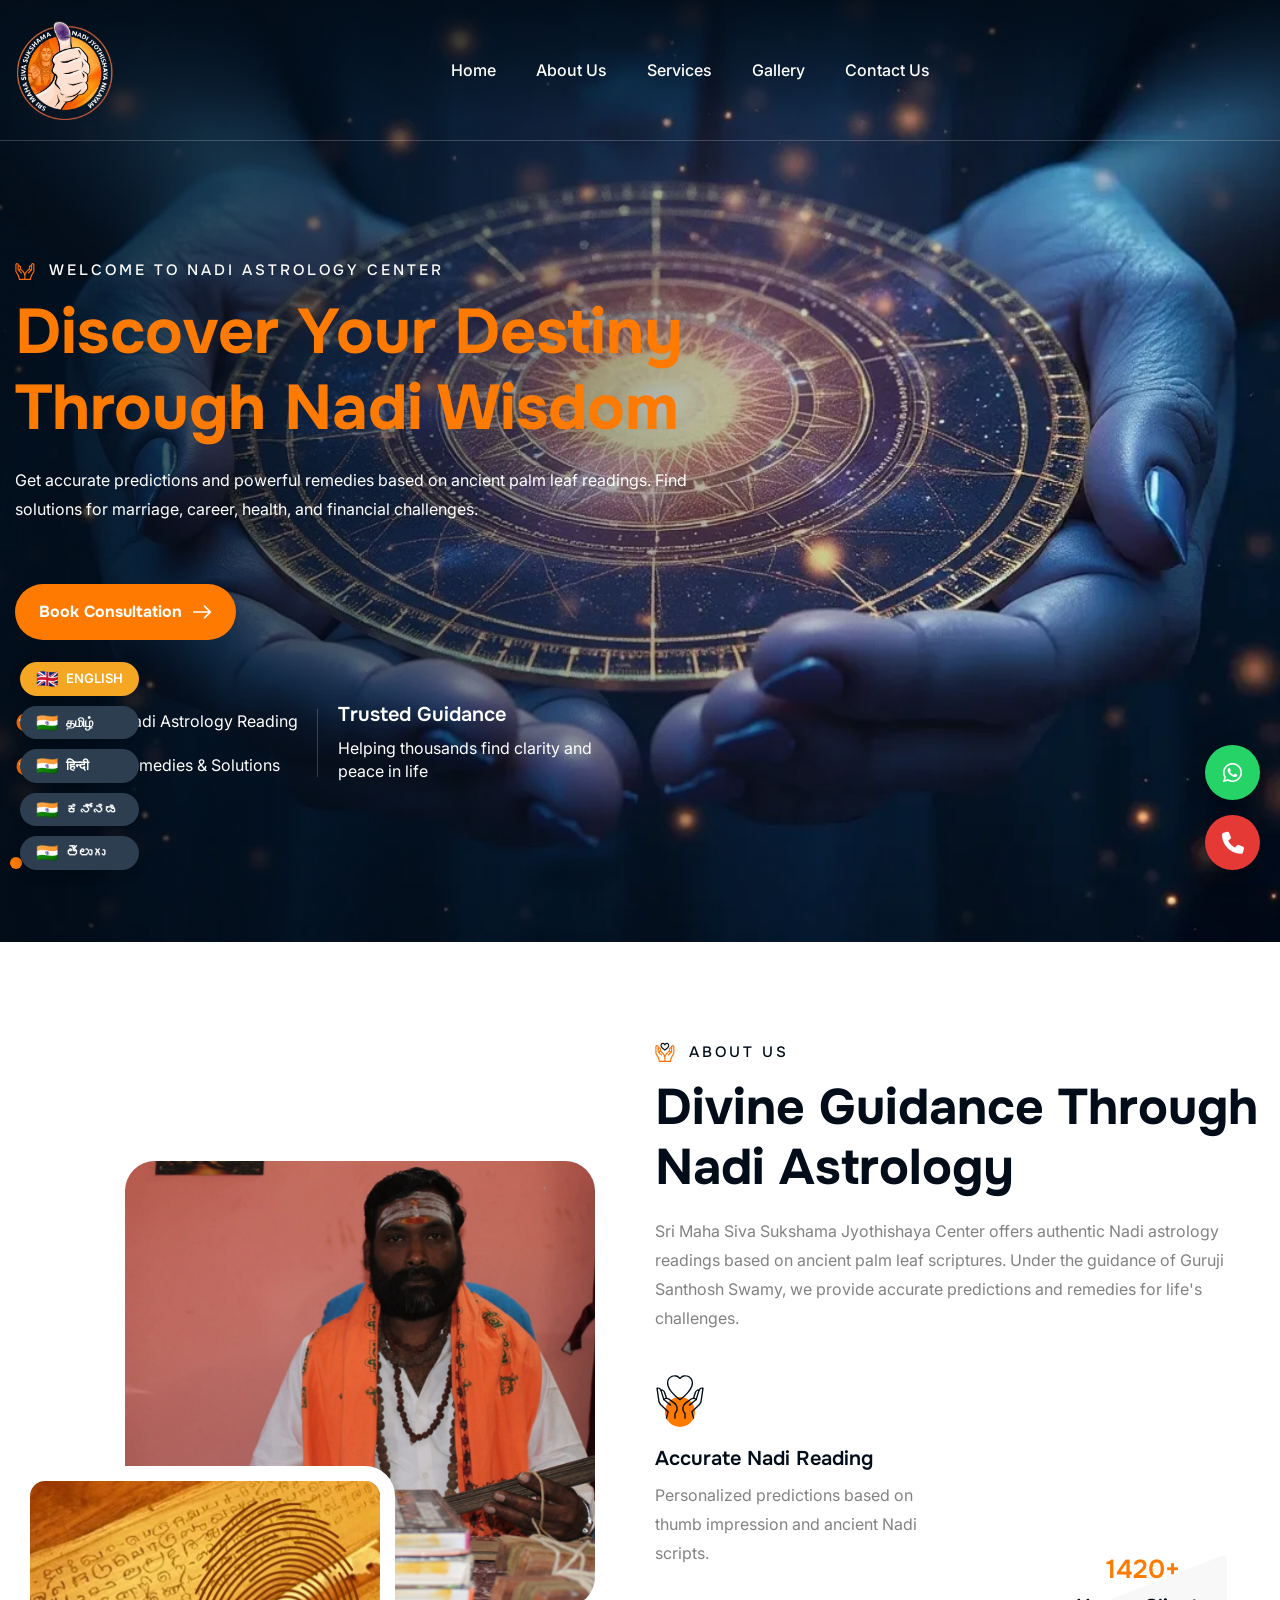
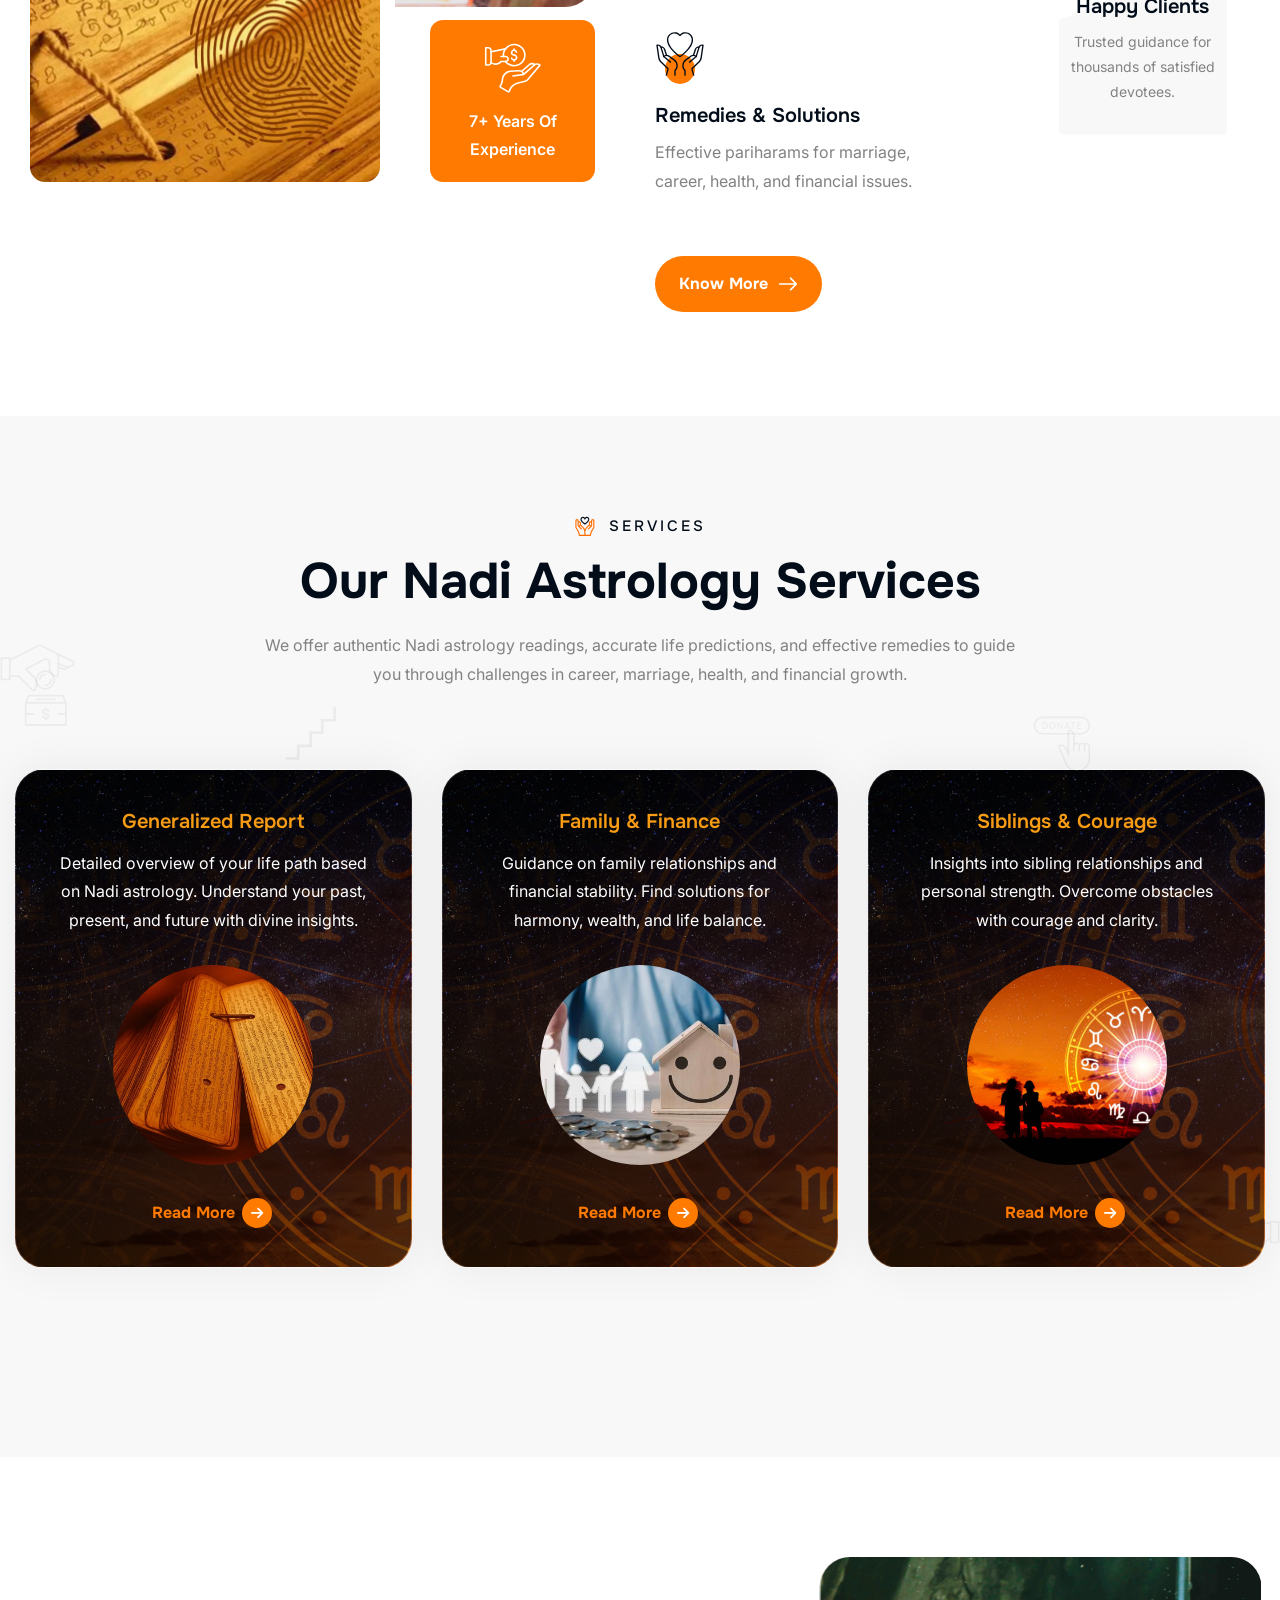
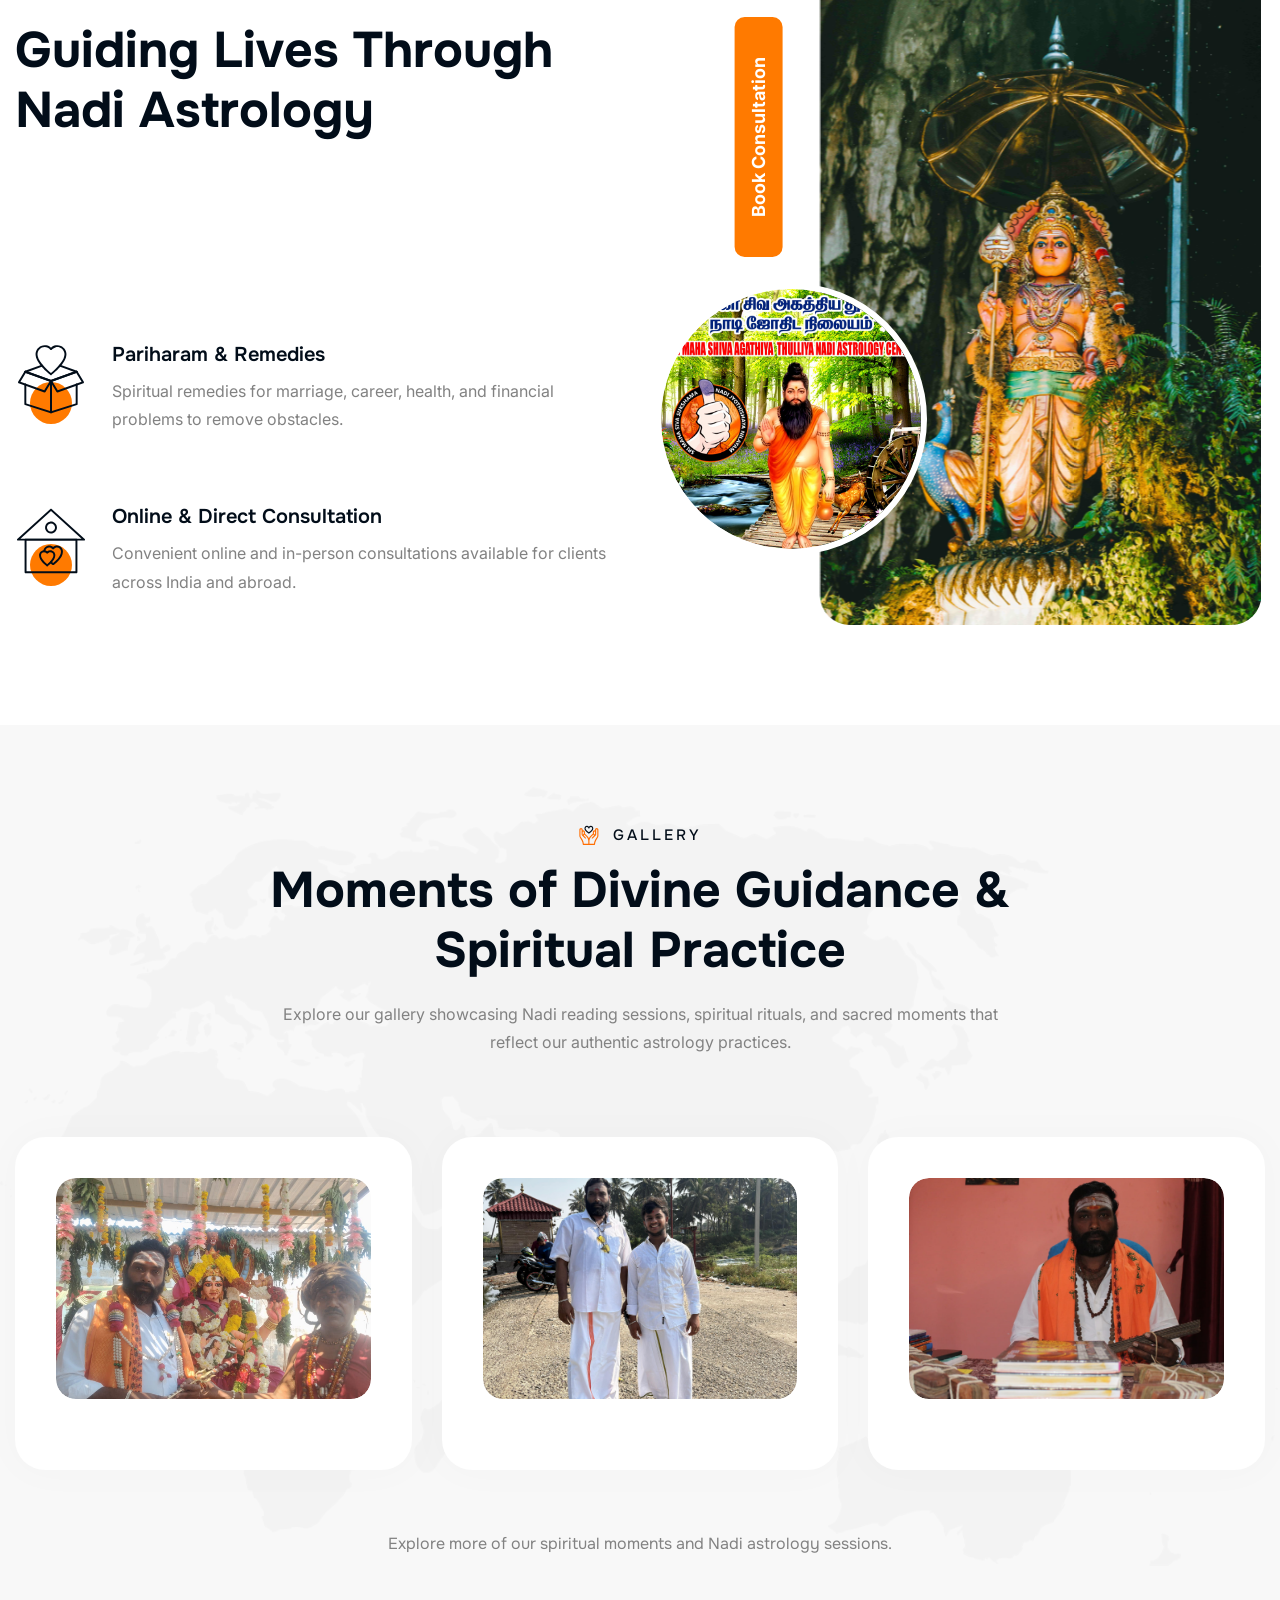
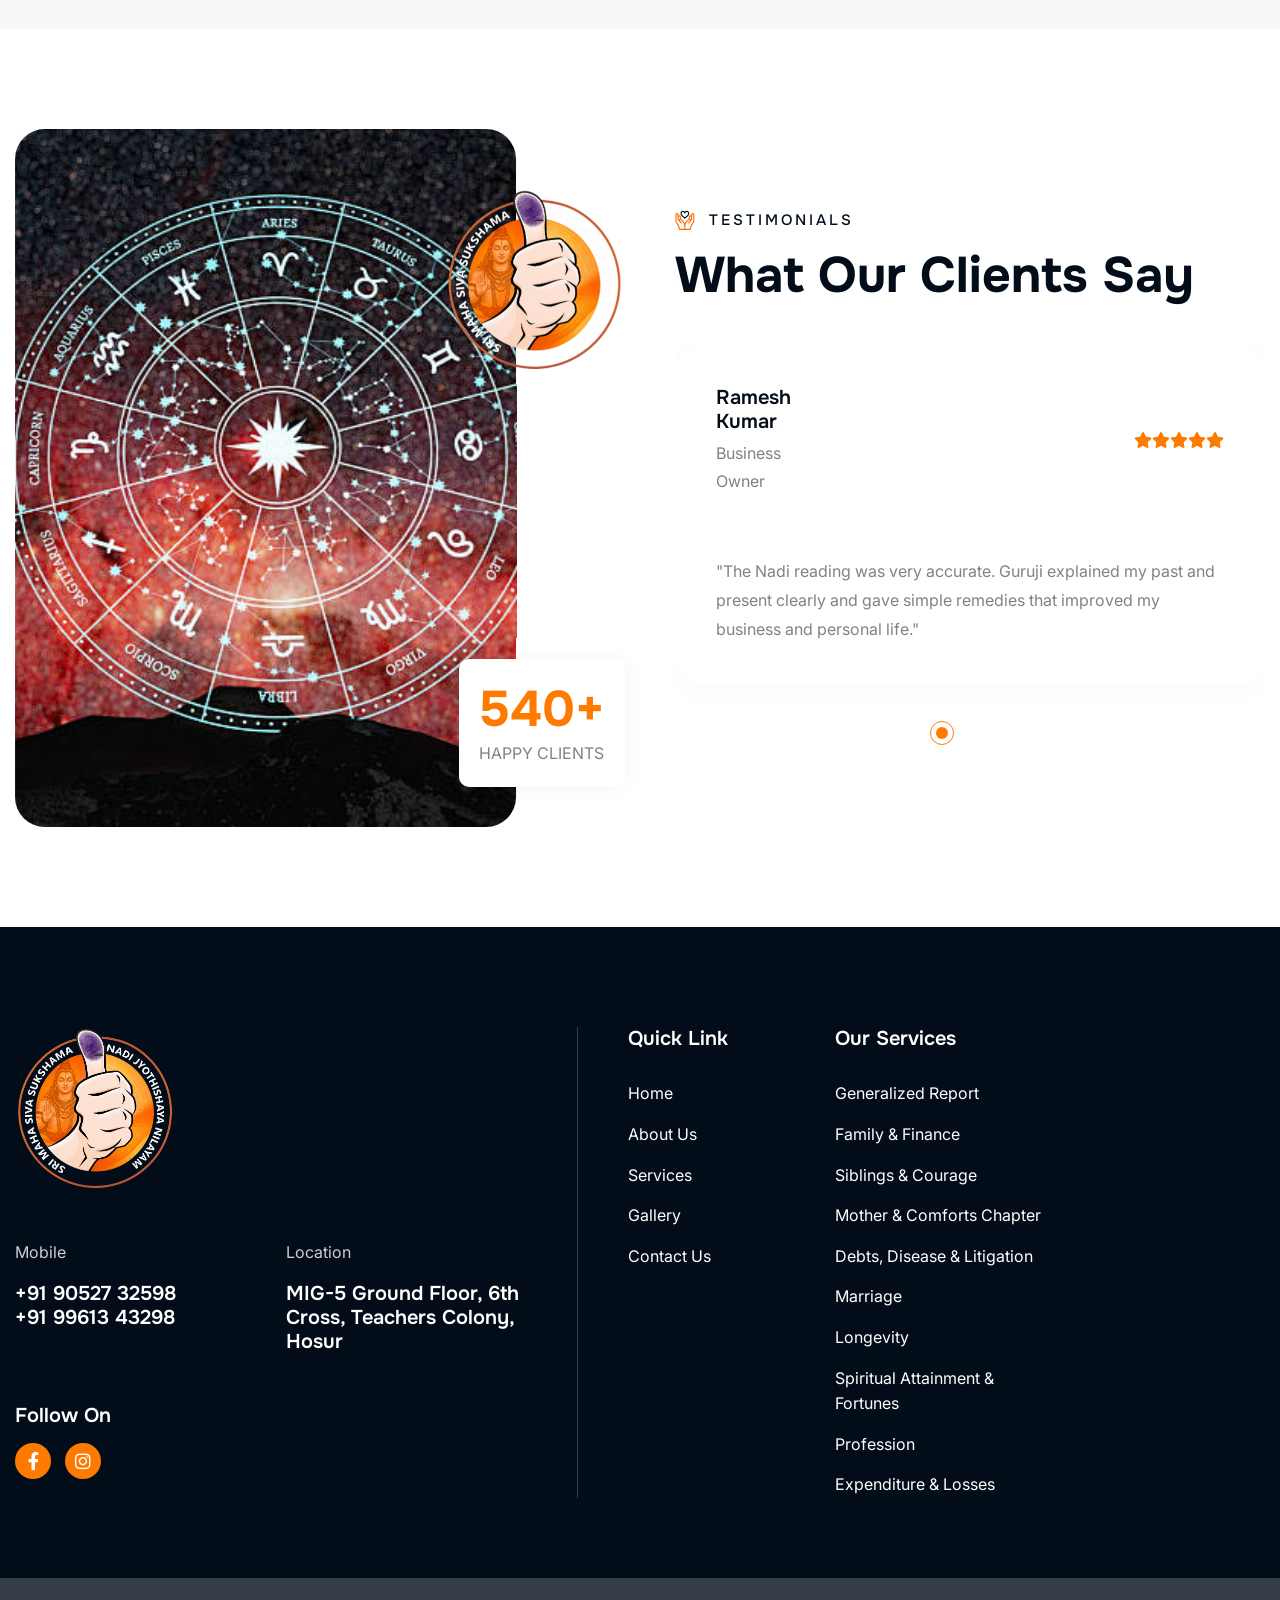
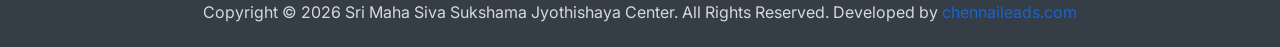
==== commit 54b6cc53: "Update index.html" ====
--- a/index.html
+++ b/index.html
@@ -41,7 +41,6 @@
   right: 20px;
   bottom: 30px;
   z-index: 9999;
-
   display: flex;
   flex-direction: column;
   gap: 15px;
@@ -55,25 +54,18 @@
   display: flex;
   align-items: center;
   justify-content: center;
-
   font-size: 22px;
   color: #fff;
   text-decoration: none;
-
   box-shadow: 0 8px 20px rgba(0,0,0,0.25);
   transition: all 0.3s ease;
   position: relative;
 }
 
 /* WhatsApp (Official Green) */
-.whatsapp {
-  background: #25D366;
-}
-
+.whatsapp { background: #25D366; }
 /* Call (Professional Red) */
-.call {
-  background: #E53935;
-}
+.call { background: #E53935; }
 
 /* Hover Effects */
 .contact-btn:hover {
@@ -82,13 +74,8 @@
 }
 
 /* Glow Effect */
-.whatsapp:hover {
-  box-shadow: 0 0 15px rgba(37, 211, 102, 0.6);
-}
-
-.call:hover {
-  box-shadow: 0 0 15px rgba(229, 57, 53, 0.6);
-}
+.whatsapp:hover { box-shadow: 0 0 15px rgba(37, 211, 102, 0.6); }
+.call:hover { box-shadow: 0 0 15px rgba(229, 57, 53, 0.6); }
 
 /* Floating Animation */
 @keyframes floatY {
@@ -97,29 +84,105 @@
   100% { transform: translateY(0); }
 }
 
-.contact-btn {
+.contact-btn { animation: floatY 3s ease-in-out infinite; }
+.call { animation-delay: 1.5s; }
+
+/* ========== STICKY LANGUAGE BUTTONS WITH TEXT (LEFT SIDE) ========== */
+.floating-language {
+  position: fixed;
+  left: 20px;
+  bottom: 30px;
+  z-index: 9999;
+  display: flex;
+  flex-direction: column;
+  gap: 10px;
+}
+
+.lang-btn {
+  background: #2c3e50;
+  border: none;
+  padding: 8px 16px;
+  border-radius: 30px;
+  color: white;
+  font-weight: 600;
+  font-size: 13px;
+  cursor: pointer;
+  transition: all 0.3s ease;
+  font-family: 'Inter', sans-serif;
+  display: flex;
+  align-items: center;
+  gap: 8px;
+  box-shadow: 0 4px 12px rgba(0,0,0,0.2);
   animation: floatY 3s ease-in-out infinite;
 }
 
-.call {
-  animation-delay: 1.5s;
+.lang-btn:hover {
+  transform: scale(1.05);
+  background: #1a252f;
+}
+
+.lang-btn.active {
+  background: #f5a623;
+  color: #fff;
+}
+
+.lang-flag { font-size: 18px; }
+
+/* Different animation delays */
+.lang-btn:nth-child(1) { animation-delay: 0s; }
+.lang-btn:nth-child(2) { animation-delay: 0.1s; }
+.lang-btn:nth-child(3) { animation-delay: 0.2s; }
+.lang-btn:nth-child(4) { animation-delay: 0.3s; }
+.lang-btn:nth-child(5) { animation-delay: 0.4s; }
+
+@media (max-width: 768px) {
+  .floating-language {
+    left: 8px;
+    bottom: 20px;
+    gap: 6px;
+  }
+  .lang-btn {
+    padding: 5px 10px;
+    font-size: 10px;
+  }
+  .lang-flag { font-size: 14px; }
 }
 </style>
 <body>
    <div class="floating-contact">
-
   <!-- WhatsApp -->
   <a href="https://wa.me/919052732598" target="_blank" class="contact-btn whatsapp">
     <i class="fab fa-whatsapp"></i>
   </a>
-
   <!-- Call -->
   <a href="tel:+919961343298" class="contact-btn call">
     <i class="fas fa-phone"></i>
   </a>
-
 </div>
-    
+
+<!-- ========== STICKY LANGUAGE BUTTONS (LEFT SIDE) ========== -->
+<div class="floating-language">
+    <button class="lang-btn" data-lang="en">
+        <span class="lang-flag">🇬🇧</span>
+        <span>ENGLISH</span>
+    </button>
+    <button class="lang-btn" data-lang="ta">
+        <span class="lang-flag">🇮🇳</span>
+        <span>தமிழ்</span>
+    </button>
+    <button class="lang-btn" data-lang="hi">
+        <span class="lang-flag">🇮🇳</span>
+        <span>हिन्दी</span>
+    </button>
+    <button class="lang-btn" data-lang="kn">
+        <span class="lang-flag">🇮🇳</span>
+        <span>ಕನ್ನಡ</span>
+    </button>
+    <button class="lang-btn" data-lang="te">
+        <span class="lang-flag">🇮🇳</span>
+        <span>తెలుగు</span>
+    </button>
+</div>
 
     <!-- Header Start -->
 	<header class="main-header">
@@ -136,19 +199,13 @@
 					<div class="collapse navbar-collapse main-menu">
                         <div class="nav-menu-wrapper">
                             <ul class="navbar-nav mr-auto" id="menu">
-                                <li class="nav-item "><a class="nav-link" href="index.html">Home</a>
-                                   
-                                </li>                                
-                                <li class="nav-item"><a class="nav-link" href="about.html">About Us</a>
-                                <li class="nav-item"><a class="nav-link" href="services.html">Services</a></li>
-                                <li class="nav-item"><a class="nav-link" href="image-gallery.html">Gallery</a></li>
-                              
-                                <li class="nav-item"><a class="nav-link" href="contact.html">Contact Us</a></li>                         
+                                <li class="nav-item "><a class="nav-link trans-text" data-key="nav_home" href="index.html">Home</a></li>                                
+                                <li class="nav-item"><a class="nav-link trans-text" data-key="nav_about" href="about.html">About Us</a></li>
+                                <li class="nav-item"><a class="nav-link trans-text" data-key="nav_services" href="services.html">Services</a></li>
+                                <li class="nav-item"><a class="nav-link trans-text" data-key="nav_gallery" href="image-gallery.html">Gallery</a></li>
+                                <li class="nav-item"><a class="nav-link trans-text" data-key="nav_contact" href="contact.html">Contact Us</a></li>                         
                             </ul>
                         </div>
-                        <!-- Contact Now Box Start -->
-                      
-                        <!-- Contact Now Box End -->
 					</div>
 					<!-- Main Menu End -->
 					<div class="navbar-toggle"></div>
@@ -179,11 +236,11 @@
                                 <div class="hero-content">
 
                                     <div class="section-title">
-                                        <h3 class="wow fadeInUp">Welcome to Nadi Astrology Center</h3>
+                                        <h3 class="wow fadeInUp trans-text" data-key="welcome_text">Welcome to Nadi Astrology Center</h3>
                                         <h1 class="text-anime-style-2" data-cursor="-opaque">
-                                            <span>Discover Your Destiny</span> Through Nadi Wisdom
+                                            <span class="trans-text" data-key="discover_span">Discover Your Destiny</span> <span class="trans-text" data-key="through_span">Through Nadi Wisdom</span>
                                         </h1>
-                                        <p class="wow fadeInUp" data-wow-delay="0.2s">
+                                        <p class="wow fadeInUp trans-text" data-wow-delay="0.2s" data-key="hero_desc1">
                                             Get accurate predictions and powerful remedies based on ancient 
                                             palm leaf readings. Find solutions for marriage, career, health, 
                                             and financial challenges.
@@ -193,24 +250,22 @@
                                     <div class="hero-body wow fadeInUp" data-wow-delay="0.4s">
 
                                         <div class="hero-btn">
-                                            <a href="contact.html" class="btn-default">Book Consultation</a>
-                                        </div>
-
-                                       
+                                            <a href="contact.html" class="btn-default trans-text" data-key="book_btn">Book Consultation</a>
+                                        </div>
 
                                     </div>
 
                                     <div class="hero-footer wow fadeInUp" data-wow-delay="0.6s">
                                         <div class="hero-list">
                                             <ul>
-                                                <li>Accurate Nadi Astrology Reading</li>
-                                                <li>Effective Remedies & Solutions</li>
+                                                <li class="trans-text" data-key="hero_list1">Accurate Nadi Astrology Reading</li>
+                                                <li class="trans-text" data-key="hero_list2">Effective Remedies & Solutions</li>
                                             </ul>
                                         </div>
 
                                         <div class="hero-help-families">
-                                            <h3>Trusted Guidance</h3>
-                                            <p>Helping thousands find clarity and peace in life</p>
+                                            <h3 class="trans-text" data-key="trusted_title">Trusted Guidance</h3>
+                                            <p class="trans-text" data-key="trusted_desc">Helping thousands find clarity and peace in life</p>
                                         </div>
                                     </div>
 
@@ -238,11 +293,11 @@
                                 <div class="hero-content">
 
                                     <div class="section-title">
-                                        <h3 class="wow fadeInUp">Sri Maha Siva Sukshama Jyothishaya</h3>
+                                        <h3 class="wow fadeInUp trans-text" data-key="center_name">Sri Maha Siva Sukshama Jyothishaya</h3>
                                         <h1 class="text-anime-style-2" data-cursor="-opaque">
-                                            <span>Divine Solutions</span> for Life’s Challenges
+                                            <span class="trans-text" data-key="divine_span">Divine Solutions</span> <span class="trans-text" data-key="for_span">for Life's Challenges</span>
                                         </h1>
-                                        <p class="wow fadeInUp" data-wow-delay="0.2s">
+                                        <p class="wow fadeInUp trans-text" data-wow-delay="0.2s" data-key="hero_desc2">
                                             Experience the power of ancient astrology with personalized 
                                             guidance and remedies for success, happiness, and spiritual growth.
                                         </p>
@@ -251,24 +306,22 @@
                                     <div class="hero-body wow fadeInUp" data-wow-delay="0.4s">
 
                                         <div class="hero-btn">
-                                            <a href="contact.html" class="btn-default">Get Guidance</a>
-                                        </div>
-
-                                       
+                                            <a href="contact.html" class="btn-default trans-text" data-key="get_guidance_btn">Get Guidance</a>
+                                        </div>
 
                                     </div>
 
                                     <div class="hero-footer wow fadeInUp" data-wow-delay="0.6s">
                                         <div class="hero-list">
                                             <ul>
-                                                <li>Marriage & Career Solutions</li>
-                                                <li>Health & Financial Guidance</li>
+                                                <li class="trans-text" data-key="hero_list3">Marriage & Career Solutions</li>
+                                                <li class="trans-text" data-key="hero_list4">Health & Financial Guidance</li>
                                             </ul>
                                         </div>
 
                                         <div class="hero-help-families">
-                                            <h3>Expert Guidance</h3>
-                                            <p>25+ years of trusted astrology experience</p>
+                                            <h3 class="trans-text" data-key="expert_title">Expert Guidance</h3>
+                                            <p class="trans-text" data-key="expert_desc">25+ years of trusted astrology experience</p>
                                         </div>
                                     </div>
 
@@ -312,7 +365,7 @@
                     <!-- Info Box -->
                     <div class="need-fund-box">
                         <img src="images/icon-funded-dollar.svg" alt="">
-                        <p><span class="counter">25</span>+ Years of Experience</p>
+                        <p><span class="counter trans-text" data-key="years_num">25</span><span class="trans-text" data-key="years_plus">+</span> <span class="trans-text" data-key="years_text">Years of Experience</span></p>
                     </div>
 
                 </div>
@@ -325,14 +378,14 @@
 
                     <!-- Section Title -->
                     <div class="section-title">
-                        <h3 class="wow fadeInUp">About Us</h3>
-                        <h2 class="text-anime-style-2" data-cursor="-opaque">
+                        <h3 class="wow fadeInUp trans-text" data-key="about_title">About Us</h3>
+                        <h2 class="text-anime-style-2" data-cursor="-opaque trans-text" data-key="about_heading">
                             Divine Guidance Through Nadi Astrology
                         </h2>
-                        <p class="wow fadeInUp" data-wow-delay="0.2s">
+                        <p class="wow fadeInUp trans-text" data-wow-delay="0.2s" data-key="about_desc">
                             Sri Maha Siva Sukshama Jyothishaya Center offers authentic Nadi astrology readings 
                             based on ancient palm leaf scriptures. Under the guidance of Guruji Santhosh Swamy, 
-                            we provide accurate predictions and remedies for life’s challenges.
+                            we provide accurate predictions and remedies for life's challenges.
                         </p>
                     </div>
 
@@ -346,8 +399,8 @@
                                     <img src="images/icon-about-support.svg" alt="">
                                 </div>
                                 <div class="about-support-content">
-                                    <h3>Accurate Nadi Reading</h3>
-                                    <p>
+                                    <h3 class="trans-text" data-key="service1_title">Accurate Nadi Reading</h3>
+                                    <p class="trans-text" data-key="service1_desc">
                                         Personalized predictions based on thumb impression and ancient Nadi scripts.
                                     </p>
                                 </div>
@@ -359,8 +412,8 @@
                                     <img src="images/icon-about-support.svg" alt="">
                                 </div>
                                 <div class="about-support-content">
-                                    <h3>Remedies & Solutions</h3>
-                                    <p>
+                                    <h3 class="trans-text" data-key="service2_title">Remedies & Solutions</h3>
+                                    <p class="trans-text" data-key="service2_desc">
                                         Effective pariharams for marriage, career, health, and financial issues.
                                     </p>
                                 </div>
@@ -368,7 +421,7 @@
 
                             <!-- Button -->
                             <div class="about-btn wow fadeInUp" data-wow-delay="0.6s">
-                                <a href="about.html" class="btn-default">Know More</a>
+                                <a href="about.html" class="btn-default trans-text" data-key="know_more_btn">Know More</a>
                             </div>
 
                         </div>
@@ -376,9 +429,9 @@
                         <!-- Stats -->
                         <div class="helped-fund-item">
                             <div class="helped-fund-content">
-                                <h2><span class="counter">5000</span>+</h2>
-                                <h3>Happy Clients</h3>
-                                <p>Trusted guidance for thousands of satisfied devotees.</p>
+                                <h2><span class="counter trans-text" data-key="clients_num">5000</span><span class="trans-text" data-key="clients_plus">+</span></h2>
+                                <h3 class="trans-text" data-key="clients_title">Happy Clients</h3>
+                                <p class="trans-text" data-key="clients_desc">Trusted guidance for thousands of satisfied devotees.</p>
                             </div>
                         </div>
 
@@ -401,87 +454,76 @@
                 <div class="col-lg-12">
                     <!-- Section Title Start -->
                     <div class="section-title">
-    <h3 class="wow fadeInUp">services</h3>
-    <h2 class="text-anime-style-2" data-cursor="-opaque">
-        Our Nadi Astrology Services
-    </h2>
-    <p class="wow fadeInUp" data-wow-delay="0.2s">
-        We offer authentic Nadi astrology readings, accurate life predictions, 
-        and effective remedies to guide you through challenges in career, 
-        marriage, health, and financial growth.
-    </p>
-</div>
+                        <h3 class="wow fadeInUp trans-text" data-key="services_sub">services</h3>
+                        <h2 class="text-anime-style-2" data-cursor="-opaque trans-text" data-key="services_heading">
+                            Our Nadi Astrology Services
+                        </h2>
+                        <p class="wow fadeInUp trans-text" data-wow-delay="0.2s" data-key="services_desc">
+                            We offer authentic Nadi astrology readings, accurate life predictions, 
+                            and effective remedies to guide you through challenges in career, 
+                            marriage, health, and financial growth.
+                        </p>
+                    </div>
                     <!-- Section Title End -->
                 </div>
             </div>
 
             <div class="row">
                 <div class="col-lg-4 col-md-6">
-                    <!-- Services Item Start -->
                     <div class="service-item wow fadeInUp">
                         <div class="service-content">
-                            <h3><a href="services.html">Generalized Report</a></h3>
-<p>Detailed overview of your life path based on Nadi astrology.
-Understand your past, present, and future with divine insights.</p>                          </div>
+                            <h3><a href="services.html" class="trans-text" data-key="serv1_title">Generalized Report</a></h3>
+                            <p class="trans-text" data-key="serv1_desc">Detailed overview of your life path based on Nadi astrology. Understand your past, present, and future with divine insights.</p>
+                        </div>
                         <div class="service-image">
                             <figure class="image-anime">
                                 <img src="images/s1.webp" alt="">
                             </figure>
                         </div>
                         <div class="service-btn">
-                            <a href="services.html" class="readmore-btn">read more</a>
-                        </div>
-                    </div>
-                    <!-- Services Item End -->
+                            <a href="services.html" class="readmore-btn trans-text" data-key="read_more">read more</a>
+                        </div>
+                    </div>
                 </div>
 
                 <div class="col-lg-4 col-md-6">
-                    <!-- Services Item Start -->
                     <div class="service-item wow fadeInUp" data-wow-delay="0.2s">
                         <div class="service-content">
-                            <h3><a href="services.html">Family & Finance</a></h3>
-<p>Guidance on family relationships and financial stability.
-Find solutions for harmony, wealth, and life balance.</p>                         </div>
+                            <h3><a href="services.html" class="trans-text" data-key="serv2_title">Family & Finance</a></h3>
+                            <p class="trans-text" data-key="serv2_desc">Guidance on family relationships and financial stability. Find solutions for harmony, wealth, and life balance.</p>
+                        </div>
                         <div class="service-image">
                             <figure class="image-anime">
                                 <img src="images/s2.jpg" alt="">
                             </figure>
                         </div>
                         <div class="service-btn">
-                            <a href="services.html" class="readmore-btn">read more</a>
-                        </div>
-                    </div>
-                    <!-- Services Item End -->
+                            <a href="services.html" class="readmore-btn trans-text" data-key="read_more">read more</a>
+                        </div>
+                    </div>
                 </div>
 
                 <div class="col-lg-4 col-md-6">
-                    <!-- Services Item Start -->
                     <div class="service-item wow fadeInUp" data-wow-delay="0.4s">
                         <div class="service-content">
-                            <h3><a href="services.html">Siblings & Courage</a></h3>
-<p>Insights into sibling relationships and personal strength.
-Overcome obstacles with courage and clarity.</p>                         </div>
+                            <h3><a href="services.html" class="trans-text" data-key="serv3_title">Siblings & Courage</a></h3>
+                            <p class="trans-text" data-key="serv3_desc">Insights into sibling relationships and personal strength. Overcome obstacles with courage and clarity.</p>
+                        </div>
                         <div class="service-image">
                             <figure class="image-anime">
                                 <img src="images/s3.jpg" alt="">
                             </figure>
                         </div>
                         <div class="service-btn">
-                            <a href="services.html" class="readmore-btn">read more</a>
-                        </div>
-                    </div>
-                    <!-- Services Item End -->
+                            <a href="services.html" class="readmore-btn trans-text" data-key="read_more">read more</a>
+                        </div>
+                    </div>
                 </div>
 
                 <div class="col-lg-12">
-                    <!-- Service Contact Text Start -->
-                  <div class="section-footer-text wow fadeInUp" data-wow-delay="0.6s">
-    <p>
-        Explore all our astrology services and find the right guidance for your life. 
-        <a href="services.html">Explore More</a>
-    </p>
-</div>
-                    <!-- Service Contact Text End -->
+                    <div class="section-footer-text wow fadeInUp" data-wow-delay="0.6s">
+                        <p class="trans-text" data-key="explore_services_text">Explore all our astrology services and find the right guidance for your life. <a href="services.html" class="trans-text" data-key="explore_more">Explore More</a></p>
+                    </div>
                 </div>
             </div>
         </div>
@@ -494,125 +536,92 @@
         <div class="row align-items-center">
 
             <div class="col-lg-6">
-                <!-- Content -->
                 <div class="what-we-do-content">
-
-                    <!-- Title -->
                     <div class="section-title">
-                        <h3 class="wow fadeInUp">What We Do</h3>
-                        <h2 class="text-anime-style-2" data-cursor="-opaque">
+                        <h3 class="wow fadeInUp trans-text" data-key="what_we_do_sub">What We Do</h3>
+                        <h2 class="text-anime-style-2" data-cursor="-opaque trans-text" data-key="what_we_do_heading">
                             Guiding Lives Through Nadi Astrology
                         </h2>
                     </div>
 
-                    <!-- List -->
                     <div class="what-we-list">
-
-                        <!-- Item 1 -->
                         <div class="what-we-item wow fadeInUp" data-wow-delay="0.2s">
                             <div class="icon-box">
                                 <img src="images/icon-what-we-1.svg" alt="">
                             </div>
                             <div class="what-we-item-content">
-                                <h3>Nadi Astrology Reading</h3>
-                                <p>
-                                    Accurate life predictions based on thumb impression 
-                                    and ancient palm leaf manuscripts.
-                                </p>
-                            </div>
-                        </div>
-
-                        <!-- Item 2 -->
+                                <h3 class="trans-text" data-key="wwd1_title">Nadi Astrology Reading</h3>
+                                <p class="trans-text" data-key="wwd1_desc">Accurate life predictions based on thumb impression and ancient palm leaf manuscripts.</p>
+                            </div>
+                        </div>
+
                         <div class="what-we-item wow fadeInUp" data-wow-delay="0.4s">
                             <div class="icon-box">
                                 <img src="images/icon-what-we-2.svg" alt="">
                             </div>
                             <div class="what-we-item-content">
-                                <h3>Pariharam & Remedies</h3>
-                                <p>
-                                    Spiritual remedies for marriage, career, health, 
-                                    and financial problems to remove obstacles.
-                                </p>
-                            </div>
-                        </div>
-
-                        <!-- Item 3 -->
+                                <h3 class="trans-text" data-key="wwd2_title">Pariharam & Remedies</h3>
+                                <p class="trans-text" data-key="wwd2_desc">Spiritual remedies for marriage, career, health, and financial problems to remove obstacles.</p>
+                            </div>
+                        </div>
+
                         <div class="what-we-item wow fadeInUp" data-wow-delay="0.6s">
                             <div class="icon-box">
                                 <img src="images/icon-what-we-3.svg" alt="">
                             </div>
                             <div class="what-we-item-content">
-                                <h3>Online & Direct Consultation</h3>
-                                <p>
-                                    Convenient online and in-person consultations 
-                                    available for clients across India and abroad.
-                                </p>
-                            </div>
-                        </div>
-
-                    </div>
-
+                                <h3 class="trans-text" data-key="wwd3_title">Online & Direct Consultation</h3>
+                                <p class="trans-text" data-key="wwd3_desc">Convenient online and in-person consultations available for clients across India and abroad.</p>
+                            </div>
+                        </div>
+                    </div>
                 </div>
             </div>
 
             <div class="col-lg-6">
-                <!-- Images -->
                 <div class="what-we-do-images">
-
                     <div class="what-we-do-img-1">
                         <figure class="image-anime reveal">
                             <img src="images/a5.jpg" alt="Nadi Reading">
                         </figure>
                     </div>
-
                     <div class="what-we-do-img-2">
                         <figure class="image-anime">
                             <img src="images/g5.jpeg" alt="Astrology Consultation">
                         </figure>
                     </div>
-
-                    <!-- CTA Box -->
                     <div class="donate-now-box">
-                        <a href="contact.html">
+                        <a href="contact.html" class="trans-text" data-key="book_consultation_link">
                             <img src="images/icon-donate-now.svg" alt="">
                             Book Consultation
                         </a>
                     </div>
-
-                </div>
-            </div>
-
+                </div>
+            </div>
         </div>
     </div>
 </div>
 <!-- What We Do Section End -->
-
-    
-    
-
 
    <!-- Our Program Section Start -->
    <div class="our-causes">
         <div class="container">
              <div class="row section-row align-items-center">
                 <div class="col-lg-12">
-                    <!-- Section Title Start -->
                    <div class="section-title">
-    <h3 class="wow fadeInUp">gallery</h3>
-    <h2 class="text-anime-style-2" data-cursor="-opaque">
-        Moments of Divine Guidance & Spiritual Practice
-    </h2>
-    <p class="wow fadeInUp" data-wow-delay="0.2s">
-        Explore our gallery showcasing Nadi reading sessions, spiritual rituals, 
-        and sacred moments that reflect our authentic astrology practices.
-    </p>
-</div>
-                    <!-- Section Title End -->
+                        <h3 class="wow fadeInUp trans-text" data-key="gallery_sub">gallery</h3>
+                        <h2 class="text-anime-style-2" data-cursor="-opaque trans-text" data-key="gallery_heading">
+                            Moments of Divine Guidance & Spiritual Practice
+                        </h2>
+                        <p class="wow fadeInUp trans-text" data-wow-delay="0.2s" data-key="gallery_desc">
+                            Explore our gallery showcasing Nadi reading sessions, spiritual rituals, 
+                            and sacred moments that reflect our authentic astrology practices.
+                        </p>
+                    </div>
                 </div>
             </div>
             <div class="row">
                 <div class="col-lg-4 col-md-6">
-                    <!-- Program Item Start -->
                     <div class="program-item wow fadeInUp">
                         <div class="program-image">
                             <a href="image-gallery.html" data-cursor-text="View">
@@ -621,13 +630,10 @@
                                 </figure>
                             </a>
                         </div>
-                       
-                    </div>
-                    <!-- Program Item End -->                    
+                    </div>
                 </div>
                 
                 <div class="col-lg-4 col-md-6">
-                    <!-- Program Item Start -->
                     <div class="program-item wow fadeInUp" data-wow-delay="0.2s">
                         <div class="program-image">
                             <a href="image-gallery.html" data-cursor-text="View">
@@ -636,13 +642,10 @@
                                 </figure>
                             </a>
                         </div>
-                       
-                    </div>
-                    <!-- Program Item End -->                    
+                    </div>
                 </div>
                 
                 <div class="col-lg-4 col-md-6">
-                    <!-- Program Item Start -->
                     <div class="program-item wow fadeInUp" data-wow-delay="0.4s">
                         <div class="program-image">
                             <a href="image-gallery.html" data-cursor-text="View">
@@ -651,31 +654,18 @@
                                 </figure>
                             </a>
                         </div>
-                        
-                    </div>
-                    <!-- Program Item End -->                    
+                    </div>
                 </div>
 
                 <div class="col-lg-12">
-                    <!-- Service Contact Text Start -->
-                  <div class="section-footer-text wow fadeInUp" data-wow-delay="0.6s">
-    <p>
-        Explore more of our spiritual moments and Nadi astrology sessions. 
-        <a href="gallery.html">Explore More</a>
-    </p>
-</div>
-                    <!-- Service Contact Text End -->
+                    <div class="section-footer-text wow fadeInUp" data-wow-delay="0.6s">
+                        <p class="trans-text" data-key="explore_gallery_text">Explore more of our spiritual moments and Nadi astrology sessions. <a href="image-gallery.html" class="trans-text" data-key="explore_more_gallery">Explore More</a></p>
+                    </div>
                 </div>
             </div>
         </div>
     </div>
     <!-- Our Program Section End -->
-
-   
-
- 
-  
-  
 
 <!-- Our Testimonials Section Start -->
 <div class="our-testimonials">
@@ -683,273 +673,186 @@
         <div class="row align-items-center">
 
             <div class="col-lg-6">
-                <!-- Image -->
                 <div class="testimonials-image">
                     <div class="testimonials-img">
                         <figure class="image-anime reveal">
                             <img src="images/a6.jpg" alt="Client Experience">
                         </figure>
                     </div>
-
                     <div class="helthcare-support-circle">
                         <a href="contact.html">
                             <img src="images/logo1.png" alt="Logo">
                         </a>
                     </div>
-
                     <div class="client-review-box">
-                        <h2><span class="counter">5000</span>+</h2>
-                        <p>Happy Clients</p>
+                        <h2><span class="counter trans-text" data-key="clients_num_test">5000</span><span class="trans-text" data-key="clients_plus_test">+</span></h2>
+                        <p class="trans-text" data-key="happy_clients_test">Happy Clients</p>
                     </div> 
                 </div>
             </div>
 
             <div class="col-lg-6">
-                <!-- Content -->
                 <div class="testimonials-content">
-
-                    <!-- Title -->
                     <div class="section-title">
-                        <h3 class="wow fadeInUp">Testimonials</h3>
-                        <h2 class="text-anime-style-2" data-cursor="-opaque">
+                        <h3 class="wow fadeInUp trans-text" data-key="testimonials_sub">Testimonials</h3>
+                        <h2 class="text-anime-style-2" data-cursor="-opaque trans-text" data-key="testimonials_heading">
                             What Our Clients Say
                         </h2>
                     </div>
 
-                    <!-- Slider -->
                     <div class="testimonial-slider">
                         <div class="swiper">
                             <div class="swiper-wrapper" data-cursor-text="Drag">
 
-                                <!-- Testimonial 1 -->
                                 <div class="swiper-slide">
                                     <div class="testimonial-item">
-
                                         <div class="testimonial-header">
                                             <div class="author-info">
                                                 <div class="author-content">
-                                                    <h3>Ramesh Kumar</h3>
-                                                    <p>Business Owner</p>
+                                                    <h3 class="trans-text" data-key="client1_name">Ramesh Kumar</h3>
+                                                    <p class="trans-text" data-key="client1_prof">Business Owner</p>
                                                 </div>
                                             </div>
-
                                             <div class="testimonial-rating">
-                                                <i class="fa-solid fa-star"></i>
-                                                <i class="fa-solid fa-star"></i>
-                                                <i class="fa-solid fa-star"></i>
-                                                <i class="fa-solid fa-star"></i>
-                                                <i class="fa-solid fa-star"></i>
+                                                <i class="fa-solid fa-star"></i><i class="fa-solid fa-star"></i><i class="fa-solid fa-star"></i><i class="fa-solid fa-star"></i><i class="fa-solid fa-star"></i>
                                             </div>
                                         </div>
-
                                         <div class="testimonial-content">
-                                            <p>
-                                                "The Nadi reading was very accurate. Guruji explained my past 
-                                                and present clearly and gave simple remedies that improved 
-                                                my business and personal life."
-                                            </p>
-                                        </div>
-
+                                            <p class="trans-text" data-key="testimonial1_text">"The Nadi reading was very accurate. Guruji explained my past and present clearly and gave simple remedies that improved my business and personal life."</p>
+                                        </div>
                                     </div>
                                 </div>
 
-                                <!-- Testimonial 2 -->
                                 <div class="swiper-slide">
                                     <div class="testimonial-item">
-
                                         <div class="testimonial-header">
                                             <div class="author-info">
                                                 <div class="author-content">
-                                                    <h3>Priya Sharma</h3>
-                                                    <p>Software Engineer</p>
+                                                    <h3 class="trans-text" data-key="client2_name">Priya Sharma</h3>
+                                                    <p class="trans-text" data-key="client2_prof">Software Engineer</p>
                                                 </div>
                                             </div>
-
                                             <div class="testimonial-rating">
-                                                <i class="fa-solid fa-star"></i>
-                                                <i class="fa-solid fa-star"></i>
-                                                <i class="fa-solid fa-star"></i>
-                                                <i class="fa-solid fa-star"></i>
-                                                <i class="fa-solid fa-star"></i>
+                                                <i class="fa-solid fa-star"></i><i class="fa-solid fa-star"></i><i class="fa-solid fa-star"></i><i class="fa-solid fa-star"></i><i class="fa-solid fa-star"></i>
                                             </div>
                                         </div>
-
                                         <div class="testimonial-content">
-                                            <p>
-                                                "I was facing delays in marriage. After consultation and 
-                                                remedies suggested here, things changed positively. 
-                                                Highly recommend this astrology center."
-                                            </p>
-                                        </div>
-
+                                            <p class="trans-text" data-key="testimonial2_text">"I was facing delays in marriage. After consultation and remedies suggested here, things changed positively. Highly recommend this astrology center."</p>
+                                        </div>
                                     </div>
                                 </div>
 
-                                <!-- Testimonial 3 -->
                                 <div class="swiper-slide">
                                     <div class="testimonial-item">
-
                                         <div class="testimonial-header">
                                             <div class="author-info">
                                                 <div class="author-content">
-                                                    <h3>Arun Raj</h3>
-                                                    <p>Entrepreneur</p>
+                                                    <h3 class="trans-text" data-key="client3_name">Arun Raj</h3>
+                                                    <p class="trans-text" data-key="client3_prof">Entrepreneur</p>
                                                 </div>
                                             </div>
-
                                             <div class="testimonial-rating">
-                                                <i class="fa-solid fa-star"></i>
-                                                <i class="fa-solid fa-star"></i>
-                                                <i class="fa-solid fa-star"></i>
-                                                <i class="fa-solid fa-star"></i>
-                                                <i class="fa-solid fa-star"></i>
+                                                <i class="fa-solid fa-star"></i><i class="fa-solid fa-star"></i><i class="fa-solid fa-star"></i><i class="fa-solid fa-star"></i><i class="fa-solid fa-star"></i>
                                             </div>
                                         </div>
-
                                         <div class="testimonial-content">
-                                            <p>
-                                                "Accurate predictions about my career and finances. 
-                                                The guidance helped me make better decisions and 
-                                                overcome challenges successfully."
-                                            </p>
-                                        </div>
-
+                                            <p class="trans-text" data-key="testimonial3_text">"Accurate predictions about my career and finances. The guidance helped me make better decisions and overcome challenges successfully."</p>
+                                        </div>
                                     </div>
                                 </div>
 
                             </div>
-
                             <div class="testimonial-pagination"></div>
                         </div>
                     </div>
-
-                </div>
-            </div>
-
+                </div>
+            </div>
         </div>
     </div>
 </div>
 <!-- Our Testimonials Section End -->
 
-   
-  
     <!-- Main Footer Section Start -->
     <footer class="main-footer">
         <div class="container">
             <div class="row">
                 <div class="col-lg-12">
-                    <!-- Main Footer Box Start -->
                     <div class="main-footer-box">
-                        <!-- Footer About Start -->
                         <div class="footer-about">
-                            <!-- Footer Logo Start -->
                             <div class="footer-logo">
                                 <img src="images/logo1.png" alt="" >
                             </div>
-                            <!-- Footer Logo End -->
                             
-                            <!-- Footer Contact Detail Start -->
                             <div class="footer-contact-detail">
                                 <div class="footer-contact-item">
-                                    <p>Mobile</p>
+                                    <p class="trans-text" data-key="mobile_label">Mobile</p>
                                     <h3><a href="tel:+919052732598">+91 90527 32598</a></h3>
                                     <h3><a href="tel:+919961343298">+91 99613 43298</a></h3>
                                 </div>
                                 
                                 <div class="footer-contact-item">
-                                    <p>Location</p>
-                                    <h3><a href="#">MIG-5 Ground Floor
-6th Cross
-Teachers Colony Hosur</a></h3>
+                                    <p class="trans-text" data-key="location_label">Location</p>
+                                    <h3><a href="#" class="trans-text" data-key="footer_address">MIG-5 Ground Floor 6th Cross Teachers Colony Hosur</a></h3>
                                 </div>
                             </div>
-                            <!-- Footer Contact Detail End -->
                             
-                            <!-- Footer Social Links Start -->
                             <div class="footer-social-links">
-                                <h3>Follow on</h3>
+                                <h3 class="trans-text" data-key="follow_us">Follow on</h3>
                                 <ul>
-                                    
                                     <li><a href="#"><i class="fa-brands fa-facebook-f"></i></a></li>
                                     <li><a href="#"><i class="fa-brands fa-instagram"></i></a></li>                                    								
                                 </ul>
                             </div>
-                            <!-- Footer Social Links End -->
-                        </div>
-                        <!-- Footer About End -->
-
-                        <!-- Footer Links Box Start -->
+                        </div>
+
                         <div class="footer-links-box">
-                            <!-- Newsletter Form Start -->
-                            <!-- <div class="newsletter-form">
-                                <form id="newsletterForm" action="#" method="POST">
-                                    <div class="form-group">
-                                        <input type="email" name="email" class="form-control" id="mail" placeholder="Enter Your Email" required="">
-                                        <button type="submit" class="newsletter-btn"><i class="fa-regular fa-paper-plane"></i></button>
-                                    </div>
-                                </form>
-                            </div> -->
-                            <!-- Newsletter Form End -->
-
-                            <!-- Footer Links Start -->
                             <div class="footer-links">
-                                <h3>Quick link</h3>
+                                <h3 class="trans-text" data-key="quick_link">Quick link</h3>
                                 <ul>
-                                    <li><a href="index.html">home</a></li>
-                                    <li><a href="about.html">About us</a></li>
-                                    <li><a href="services.html">services</a></li>
-                                    <li><a href="image-gallery.html">Gallery</a></li>
-                                    <li><a href="contact.html">Contact Us</a></li>
+                                    <li><a href="index.html" class="trans-text" data-key="nav_home">home</a></li>
+                                    <li><a href="about.html" class="trans-text" data-key="nav_about">About us</a></li>
+                                    <li><a href="services.html" class="trans-text" data-key="nav_services">services</a></li>
+                                    <li><a href="image-gallery.html" class="trans-text" data-key="nav_gallery">Gallery</a></li>
+                                    <li><a href="contact.html" class="trans-text" data-key="nav_contact">Contact Us</a></li>
                                 </ul>
                             </div>
-                            <!-- Footer Links End -->
                             
-                            <!-- Footer Links Start -->
                             <div class="footer-links footer-service-links">
-                                <h3>Our Services</h3>
+                                <h3 class="trans-text" data-key="our_services_footer">Our Services</h3>
                                 <ul>
-                                    <li><a href="services.html">Generalized Report</a></li>
-                                    <li><a href="services.html">Family & Finance</a></li>
-                                    <li><a href="services.html">Siblings & Courage</a></li>
-                                    <li><a href="services.html">Mother & Comforts Chapter</a></li>
-                                    <li><a href="services.html">Debts, Disease & Litigation</a></li>
-                                    <li><a href="services.html">Marriage</a></li>
-                                    <li><a href="services.html">Longevity</a></li>
-                                    <li><a href="services.html">Spiritual Attainment & Fortunes</a></li>
-                                    <li><a href="services.html">Profession</a></li>
-                                    <li><a href="services.html">Expenditure & Losses</a></li>
+                                    <li><a href="services.html" class="trans-text" data-key="serv1">Generalized Report</a></li>
+                                    <li><a href="services.html" class="trans-text" data-key="serv2">Family & Finance</a></li>
+                                    <li><a href="services.html" class="trans-text" data-key="serv3">Siblings & Courage</a></li>
+                                    <li><a href="services.html" class="trans-text" data-key="serv4">Mother & Comforts Chapter</a></li>
+                                    <li><a href="services.html" class="trans-text" data-key="serv5">Debts, Disease & Litigation</a></li>
+                                    <li><a href="services.html" class="trans-text" data-key="serv6">Marriage</a></li>
+                                    <li><a href="services.html" class="trans-text" data-key="serv7">Longevity</a></li>
+                                    <li><a href="services.html" class="trans-text" data-key="serv8">Spiritual Attainment & Fortunes</a></li>
+                                    <li><a href="services.html" class="trans-text" data-key="serv9">Profession</a></li>
+                                    <li><a href="services.html" class="trans-text" data-key="serv10">Expenditure & Losses</a></li>
                                 </ul>
                             </div>
-                            <!-- Footer Links End -->
-                            
-                            
-                        </div>
-                        <!-- Footer Links Box End -->
-                    </div>
-                    <!-- Main Footer Box End -->
+                        </div>
+                    </div>
                 </div>
             </div>
         </div>
 
-        <!-- Footer Copyright Start -->
         <div class="footer-copyright">
             <div class="container">
                 <div class="row">
                     <div class="col-md-12">
-                        <!-- Copyright Text Start -->
                         <div class="copyright-text">
-    <p>
-        Copyright © <script>document.write(new Date().getFullYear())</script> 
-        Sri Maha Siva Sukshama Jyothishaya Center. All Rights Reserved. 
-        Developed by <a href="https://chennaileads.com" target="_blank">chennaileads.com</a>
-    </p>
-</div>
-                        <!-- Copyright Text End -->
+                            <p>
+                                Copyright © <script>document.write(new Date().getFullYear())</script> 
+                                Sri Maha Siva Sukshama Jyothishaya Center. All Rights Reserved. 
+                                Developed by <a href="https://chennaileads.com" target="_blank">chennaileads.com</a>
+                            </p>
+                        </div>
                     </div>
                 </div>
             </div>
         </div>
-        <!-- Footer Copyright End -->
     </footer>
     <!-- Main Footer Section End -->
 
@@ -986,26 +889,152 @@
     <script src="js/wow.min.js"></script>
     <!-- Main Custom js file -->
     <script src="js/function.js"></script>
+    
+    <!-- ========== TRANSLATION SCRIPT ========== -->
+    <script>
+    // Complete translations for Homepage
+    const translations = {
+        en: {
+            welcome_text: "Welcome to Nadi Astrology Center", discover_span: "Discover Your Destiny", through_span: "Through Nadi Wisdom",
+            hero_desc1: "Get accurate predictions and powerful remedies based on ancient palm leaf readings. Find solutions for marriage, career, health, and financial challenges.",
+            book_btn: "Book Consultation", hero_list1: "Accurate Nadi Astrology Reading", hero_list2: "Effective Remedies & Solutions",
+            trusted_title: "Trusted Guidance", trusted_desc: "Helping thousands find clarity and peace in life",
+            center_name: "Sri Maha Siva Sukshama Jyothishaya", divine_span: "Divine Solutions", for_span: "for Life's Challenges",
+            hero_desc2: "Experience the power of ancient astrology with personalized guidance and remedies for success, happiness, and spiritual growth.",
+            get_guidance_btn: "Get Guidance", hero_list3: "Marriage & Career Solutions", hero_list4: "Health & Financial Guidance",
+            expert_title: "Expert Guidance", expert_desc: "25+ years of trusted astrology experience",
+            about_title: "About Us", about_heading: "Divine Guidance Through Nadi Astrology",
+            about_desc: "Sri Maha Siva Sukshama Jyothishaya Center offers authentic Nadi astrology readings based on ancient palm leaf scriptures. Under the guidance of Guruji Santhosh Swamy, we provide accurate predictions and remedies for life's challenges.",
+            service1_title: "Accurate Nadi Reading", service1_desc: "Personalized predictions based on thumb impression and ancient Nadi scripts.",
+            service2_title: "Remedies & Solutions", service2_desc: "Effective pariharams for marriage, career, health, and financial issues.",
+            know_more_btn: "Know More", years_num: "25", years_plus: "+", years_text: "Years of Experience",
+            clients_num: "5000", clients_plus: "+", clients_title: "Happy Clients", clients_desc: "Trusted guidance for thousands of satisfied devotees.",
+            services_sub: "services", services_heading: "Our Nadi Astrology Services",
+            services_desc: "We offer authentic Nadi astrology readings, accurate life predictions, and effective remedies to guide you through challenges in career, marriage, health, and financial growth.",
+            serv1_title: "Generalized Report", serv1_desc: "Detailed overview of your life path based on Nadi astrology. Understand your past, present, and future with divine insights.",
+            serv2_title: "Family & Finance", serv2_desc: "Guidance on family relationships and financial stability. Find solutions for harmony, wealth, and life balance.",
+            serv3_title: "Siblings & Courage", serv3_desc: "Insights into sibling relationships and personal strength. Overcome obstacles with courage and clarity.",
+            read_more: "read more", explore_services_text: "Explore all our astrology services and find the right guidance for your life.", explore_more: "Explore More",
+            what_we_do_sub: "What We Do", what_we_do_heading: "Guiding Lives Through Nadi Astrology",
+            wwd1_title: "Nadi Astrology Reading", wwd1_desc: "Accurate life predictions based on thumb impression and ancient palm leaf manuscripts.",
+            wwd2_title: "Pariharam & Remedies", wwd2_desc: "Spiritual remedies for marriage, career, health, and financial problems to remove obstacles.",
+            wwd3_title: "Online & Direct Consultation", wwd3_desc: "Convenient online and in-person consultations available for clients across India and abroad.",
+            book_consultation_link: "Book Consultation", gallery_sub: "gallery",
+            gallery_heading: "Moments of Divine Guidance & Spiritual Practice",
+            gallery_desc: "Explore our gallery showcasing Nadi reading sessions, spiritual rituals, and sacred moments that reflect our authentic astrology practices.",
+            explore_gallery_text: "Explore more of our spiritual moments and Nadi astrology sessions.", explore_more_gallery: "Explore More",
+            testimonials_sub: "Testimonials", testimonials_heading: "What Our Clients Say",
+            client1_name: "Ramesh Kumar", client1_prof: "Business Owner", testimonial1_text: "\"The Nadi reading was very accurate. Guruji explained my past and present clearly and gave simple remedies that improved my business and personal life.\"",
+            client2_name: "Priya Sharma", client2_prof: "Software Engineer", testimonial2_text: "\"I was facing delays in marriage. After consultation and remedies suggested here, things changed positively. Highly recommend this astrology center.\"",
+            client3_name: "Arun Raj", client3_prof: "Entrepreneur", testimonial3_text: "\"Accurate predictions about my career and finances. The guidance helped me make better decisions and overcome challenges successfully.\"",
+            clients_num_test: "5000", clients_plus_test: "+", happy_clients_test: "Happy Clients",
+            mobile_label: "Mobile", location_label: "Location", footer_address: "MIG-5 Ground Floor, 6th Cross, Teachers Colony, Hosur",
+            follow_us: "Follow on", quick_link: "Quick link", our_services_footer: "Our Services",
+            nav_home: "home", nav_about: "About us", nav_services: "services", nav_gallery: "Gallery", nav_contact: "Contact Us",
+            serv1: "Generalized Report", serv2: "Family & Finance", serv3: "Siblings & Courage", serv4: "Mother & Comforts Chapter",
+            serv5: "Debts, Disease & Litigation", serv6: "Marriage", serv7: "Longevity", serv8: "Spiritual Attainment & Fortunes",
+            serv9: "Profession", serv10: "Expenditure & Losses"
+        },
+        ta: {
+            welcome_text: "நாடி ஜோதிட மையத்திற்கு வருக", discover_span: "உங்கள் விதியைக் கண்டறியுங்கள்", through_span: "நாடி ஞானத்தின் மூலம்",
+            hero_desc1: "பண்டைய பனை ஓலை வாசிப்புகளின் அடிப்படையில் துல்லியமான கணிப்புகள் மற்றும் சக்திவாய்ந்த பரிகாரங்களைப் பெறுங்கள். திருமணம், தொழில், ஆரோக்கியம் மற்றும் நிதி சவால்களுக்கு தீர்வுகளைக் கண்டறியுங்கள்.",
+            book_btn: "ஆலோசனை முன்பதிவு", hero_list1: "துல்லியமான நாடி ஜோதிட வாசிப்பு", hero_list2: "பயனுள்ள பரிகாரங்கள் & தீர்வுகள்",
+            trusted_title: "நம்பகமான வழிகாட்டுதல்", trusted_desc: "ஆயிரக்கணக்கானோருக்கு வாழ்க்கையில் தெளிவு மற்றும் அமைதியைக் கண்டறிய உதவுதல்",
+            center_name: "ஸ்ரீ மகா சிவ சூக்ஷ்ம ஜோதிஷயா", divine_span: "தெய்வீக தீர்வுகள்", for_span: "வாழ்க்கையின் சவால்களுக்கு",
+            hero_desc2: "வெற்றி, மகிழ்ச்சி மற்றும் ஆன்மீக வளர்ச்சிக்கான தனிப்பயனாக்கப்பட்ட வழிகாட்டுதல் மற்றும் பரிகாரங்களுடன் பண்டைய ஜோதிடத்தின் சக்தியை அனுபவிக்கவும்.",
+            get_guidance_btn: "வழிகாட்டுதல் பெறுக", hero_list3: "திருமணம் & தொழில் தீர்வுகள்", hero_list4: "ஆரோக்கியம் & நிதி வழிகாட்டுதல்",
+            expert_title: "நிபுணர் வழிகாட்டுதல்", expert_desc: "25+ வருட நம்பகமான ஜோதிட அனுபவம்",
+            about_title: "எங்களைப் பற்றி", about_heading: "நாடி ஜோதிடத்தின் மூலம் தெய்வீக வழிகாட்டுதல்",
+            about_desc: "ஸ்ரீ மகா சிவ சூக்ஷ்ம ஜோதிஷயா மையம் பண்டைய பனை ஓலை சுவடிகளை அடிப்படையாகக் கொண்ட உண்மையான நாடி ஜோதிட வாசிப்புகளை வழங்குகிறது. குருஜி சந்தோஷ் சுவாமியின் வழிகாட்டுதலின் கீழ், வாழ்க்கையின் சவால்களுக்கான துல்லியமான கணிப்புகள் மற்றும் தீர்வுகளை நாங்கள் வழங்குகிறோம்.",
+            service1_title: "துல்லியமான நாடி வாசிப்பு", service1_desc: "கைரேகை மற்றும் பண்டைய நாடி சுவடிகளை அடிப்படையாகக் கொண்ட தனிப்பயனாக்கப்பட்ட கணிப்புகள்.",
+            service2_title: "பரிகாரங்கள் & தீர்வுகள்", service2_desc: "திருமணம், தொழில், ஆரோக்கியம் மற்றும் நிதி சிக்கல்களுக்கான பயனுள்ள பரிகாரங்கள்.",
+            know_more_btn: "மேலும் அறிக", years_num: "25", years_plus: "+", years_text: "வருட அனுபவம்",
+            clients_num: "5000", clients_plus: "+", clients_title: "மகிழ்ச்சியான வாடிக்கையாளர்கள்", clients_desc: "ஆயிரக்கணக்கான திருப்தியடைந்த பக்தர்களுக்கு நம்பகமான வழிகாட்டுதல்.",
+            services_sub: "சேவைகள்", services_heading: "எங்கள் நாடி ஜோதிட சேவைகள்",
+            services_desc: "தொழில், திருமணம், ஆரோக்கியம் மற்றும் நிதி வளர்ச்சியில் சவால்களை வழிநடத்த உண்மையான நாடி ஜோதிட வாசிப்புகள், துல்லியமான வாழ்க்கை கணிப்புகள் மற்றும் பயனுள்ள பரிகாரங்களை நாங்கள் வழங்குகிறோம்.",
+            serv1_title: "பொது அறிக்கை", serv1_desc: "நாடி ஜோதிடத்தின் அடிப்படையில் உங்கள் வாழ்க்கை பாதையின் விரிவான கண்ணோட்டம். உங்கள் கடந்த காலம், நிகழ்காலம் மற்றும் எதிர்காலத்தை தெய்வீக நுண்ணறிவுடன் புரிந்து கொள்ளுங்கள்.",
+            serv2_title: "குடும்பம் & நிதி", serv2_desc: "குடும்ப உறவுகள் மற்றும் நிதி நிலைத்தன்மைக்கான வழிகாட்டுதல். நல்லிணக்கம், செல்வம் மற்றும் வாழ்க்கை சமநிலைக்கான தீர்வுகளைக் கண்டறியவும்.",
+            serv3_title: "உடன்பிறப்புகள் & தைரியம்", serv3_desc: "உடன்பிறப்பு உறவுகள் மற்றும் தனிப்பட்ட வலிமை பற்றிய நுண்ணறிவுகள். துணிச்சலுடனும் தெளிவுடனும் தடைகளை கடக்கவும்.",
+            read_more: "மேலும் படிக்க", explore_services_text: "எங்கள் அனைத்து ஜோதிட சேவைகளையும் ஆராய்ந்து, உங்கள் வாழ்க்கைக்கான சரியான வழிகாட்டுதலைக் கண்டறியவும்.", explore_more: "மேலும் ஆராய்க",
+            what_we_do_sub: "நாங்கள் என்ன செய்கிறோம்", what_we_do_heading: "நாடி ஜோதிடம் மூலம் வாழ்க்கையை வழிநடத்துதல்",
+            wwd1_title: "நாடி ஜோதிட வாசிப்பு", wwd1_desc: "கைரேகை மற்றும் பண்டைய பனை ஓலை கையெழுத்துப் பிரதிகளை அடிப்படையாகக் கொண்ட துல்லியமான வாழ்க்கை கணிப்புகள்.",
+            wwd2_title: "பரிகாரம் & தீர்வுகள்", wwd2_desc: "திருமணம், தொழில், ஆரோக்கியம் மற்றும் நிதி சிக்கல்களுக்கு ஆன்மீக பரிகாரங்கள் மூலம் தடைகளை நீக்குதல்.",
+            wwd3_title: "ஆன்லைன் & நேரடி ஆலோசனை", wwd3_desc: "இந்தியா மற்றும் வெளிநாடுகளில் உள்ள வாடிக்கையாளர்களுக்கு வசதியான ஆன்லைன் மற்றும் நேரில் ஆலோசனைகள் கிடைக்கும்.",
+            book_consultation_link: "ஆலோசனை முன்பதிவு", gallery_sub: "கேலரி",
+            gallery_heading: "தெய்வீக வழிகாட்டுதலின் தருணங்கள் & ஆன்மீக பயிற்சி",
+            gallery_desc: "எங்கள் உண்மையான ஜோதிட நடைமுறைகளைப் பிரதிபலிக்கும் நாடி வாசிப்பு அமர்வுகள், ஆன்மீக சடங்குகள் மற்றும் புனித தருணங்களைக் காட்டும் எங்கள் கேலரியை ஆராயுங்கள்.",
+            explore_gallery_text: "எங்கள் ஆன்மீக தருணங்கள் மற்றும் நாடி ஜோதிட அமர்வுகளை மேலும் ஆராயுங்கள்.", explore_more_gallery: "மேலும் ஆராய்க",
+            testimonials_sub: "சான்றுகள்", testimonials_heading: "எங்கள் வாடிக்கையாளர்கள் என்ன சொல்கிறார்கள்",
+            client1_name: "ரமேஷ் குமார்", client1_prof: "தொழிலதிபர்", testimonial1_text: "\"நாடி வாசிப்பு மிகவும் துல்லியமாக இருந்தது. குருஜி என் கடந்த காலத்தையும் நிகழ்காலத்தையும் தெளிவாக விளக்கினார், மேலும் என் தொழில் மற்றும் தனிப்பட்ட வாழ்க்கையை மேம்படுத்தும் எளிய பரிகாரங்களைக் கொடுத்தார்.\"",
+            client2_name: "பிரியா ஷர்மா", client2_prof: "சாப்ட்வேர் இன்ஜினியர்", testimonial2_text: "\"எனக்கு திருமணத்தில் தாமதம் ஏற்பட்டது. இங்கே ஆலோசனை மற்றும் பரிகாரங்களுக்குப் பிறகு, விஷயங்கள் நேர்மறையாக மாறின. இந்த ஜோதிட மையத்தை மிகவும் பரிந்துரைக்கிறேன்.\"",
+            client3_name: "அருண் ராஜ்", client3_prof: "தொழில்முனைவோர்", testimonial3_text: "\"எனது தொழில் மற்றும் நிதி பற்றிய துல்லியமான கணிப்புகள். வழிகாட்டுதல் சிறந்த முடிவுகளை எடுக்கவும் சவால்களை வெற்றிகரமாக சமாளிக்கவும் உதவியது.\"",
+            clients_num_test: "5000", clients_plus_test: "+", happy_clients_test: "மகிழ்ச்சியான வாடிக்கையாளர்கள்",
+            mobile_label: "அலைபேசி", location_label: "இருப்பிடம்", footer_address: "MIG-5 தரை தளம், 6வது குறுக்கு சாலை, ஆசிரியர் காலனி, ஹோசூர்",
+            follow_us: "பின்தொடரவும்", quick_link: "விரைவு இணைப்புகள்", our_services_footer: "எங்கள் சேவைகள்",
+            nav_home: "முகப்பு", nav_about: "எங்களை பற்றி", nav_services: "சேவைகள்", nav_gallery: "கேலரி", nav_contact: "தொடர்பு",
+            serv1: "பொது அறிக்கை", serv2: "குடும்பம் & நிதி", serv3: "உடன்பிறப்புகள் & தைரியம்", serv4: "தாய் & ஆறுதல்",
+            serv5: "கடன், நோய் & வழக்கு", serv6: "திருமணம்", serv7: "நீண்ட ஆயுள்", serv8: "ஆன்மீகம் & அதிர்ஷ்டங்கள்",
+            serv9: "தொழில்", serv10: "செலவு & இழப்புகள்"
+        }
+    };
+
+    // Function to apply translation
+    function setLanguage(lang) {
+        const t = translations[lang];
+        if (!t) return;
+        
+        document.querySelectorAll('[data-key]').forEach(el => {
+            const key = el.getAttribute('data-key');
+            if (t[key]) {
+                el.textContent = t[key];
+            }
+        });
+        
+        localStorage.setItem('preferred_language', lang);
+        
+        document.querySelectorAll('.lang-btn').forEach(btn => {
+            if (btn.getAttribute('data-lang') === lang) {
+                btn.classList.add('active');
+            } else {
+                btn.classList.remove('active');
+            }
+        });
+    }
+
+    document.querySelectorAll('.lang-btn').forEach(btn => {
+        btn.addEventListener('click', function() {
+            const lang = this.getAttribute('data-lang');
+            setLanguage(lang);
+        });
+    });
+
+    const savedLang = localStorage.getItem('preferred_language');
+    if (savedLang && translations[savedLang]) {
+        setLanguage(savedLang);
+    } else {
+        setLanguage('en');
+    }
+    </script>
+    
     <script src="assets/js/script.js"></script>
     <script>
-  const toggleBtn = document.getElementById("callToggle");
-  const enquiryBox = document.getElementById("enquiryBox");
-
-  toggleBtn.addEventListener("click", () => {
-    enquiryBox.style.display =
-      enquiryBox.style.display === "block" ? "none" : "block";
-  });
-
-  document.addEventListener("click", (e) => {
-    if (!e.target.closest(".floating-contact")) {
-      enquiryBox.style.display = "none";
-    }
-  });
-  toggleBtn.addEventListener("click", () => {
-  enquiryBox.classList.toggle("show");
-});
-</script>
+    const toggleBtn = document.getElementById("callToggle");
+    const enquiryBox = document.getElementById("enquiryBox");
+
+    toggleBtn.addEventListener("click", () => {
+        enquiryBox.style.display = enquiryBox.style.display === "block" ? "none" : "block";
+    });
+
+    document.addEventListener("click", (e) => {
+        if (!e.target.closest(".floating-contact")) {
+            enquiryBox.style.display = "none";
+        }
+    });
+    toggleBtn.addEventListener("click", () => {
+        enquiryBox.classList.toggle("show");
+    });
+    </script>
 </body>
 
 <!-- Mirrored from html.awaikenthemes.com/lenity/index-slider.html by HTTrack Website Copier/3.x [XR&CO'2014], Wed, 06 May 2026 11:43:49 GMT -->
-</html>+</html>
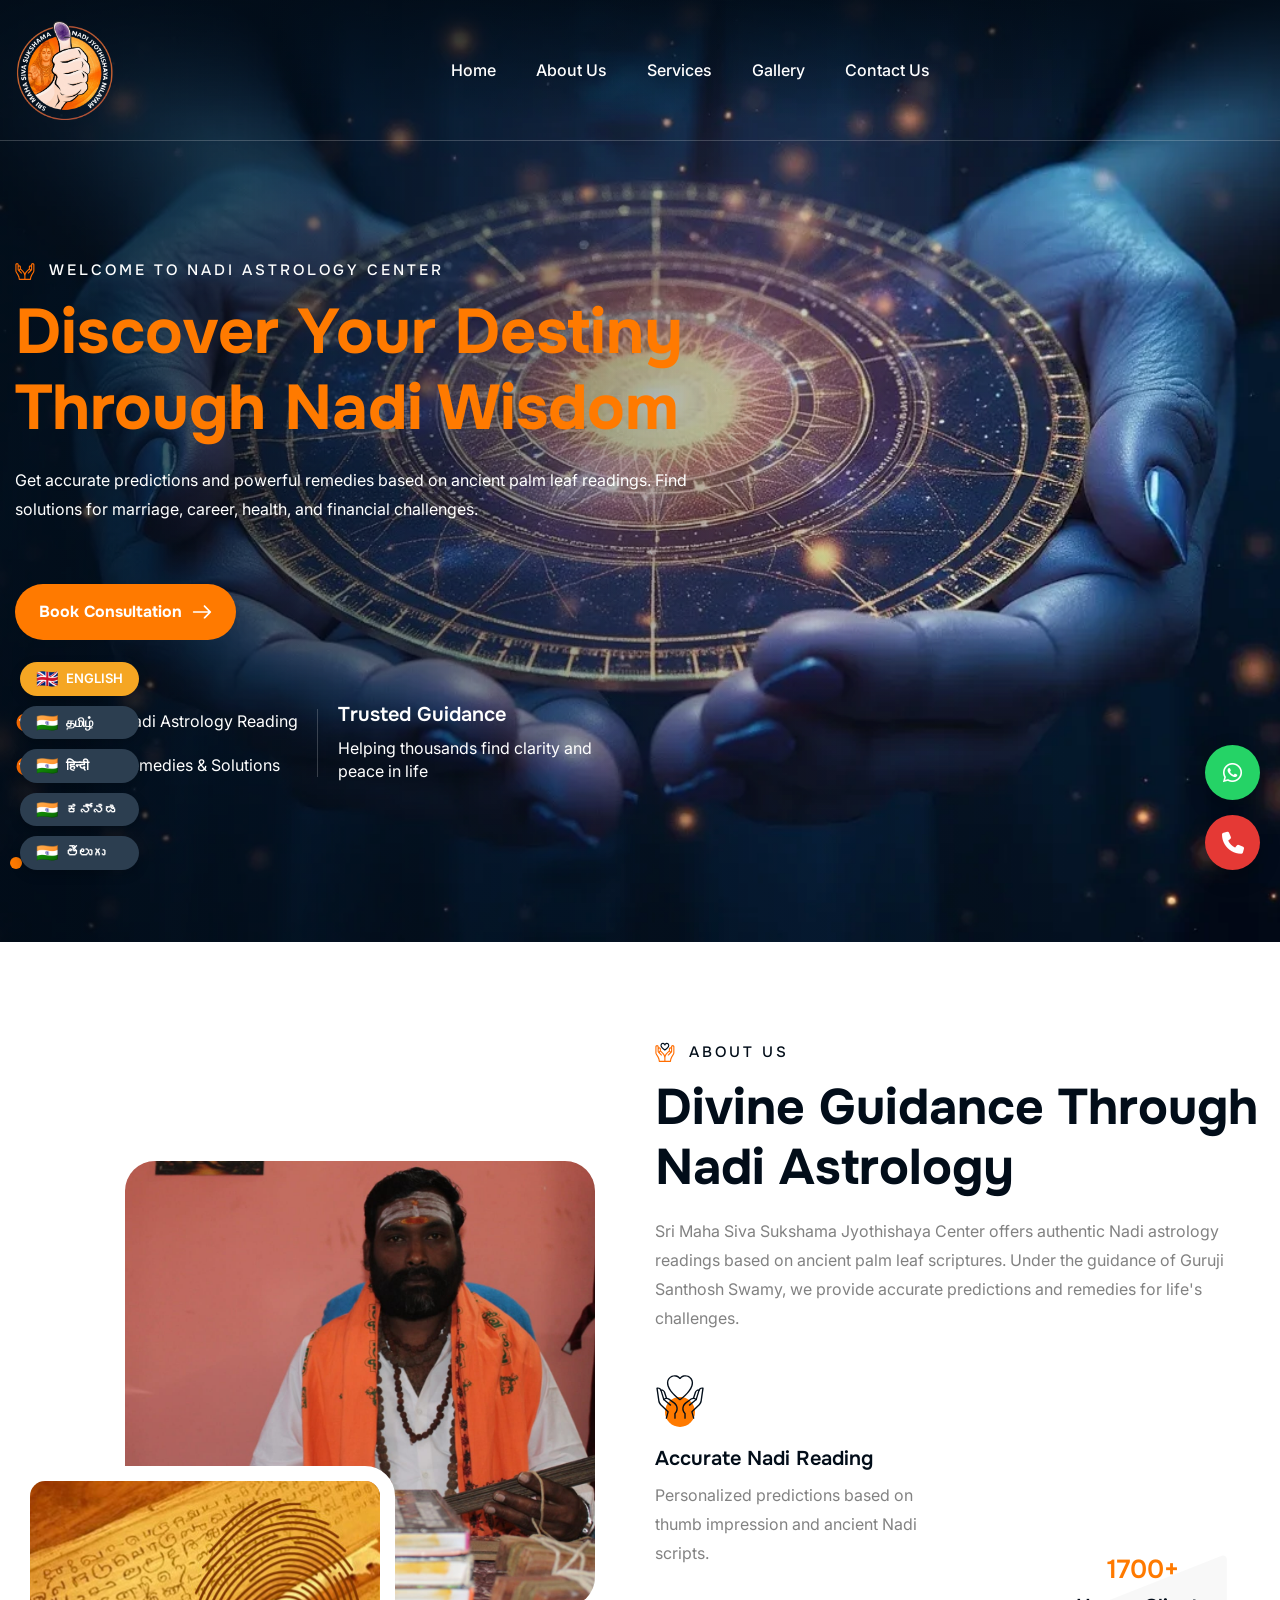
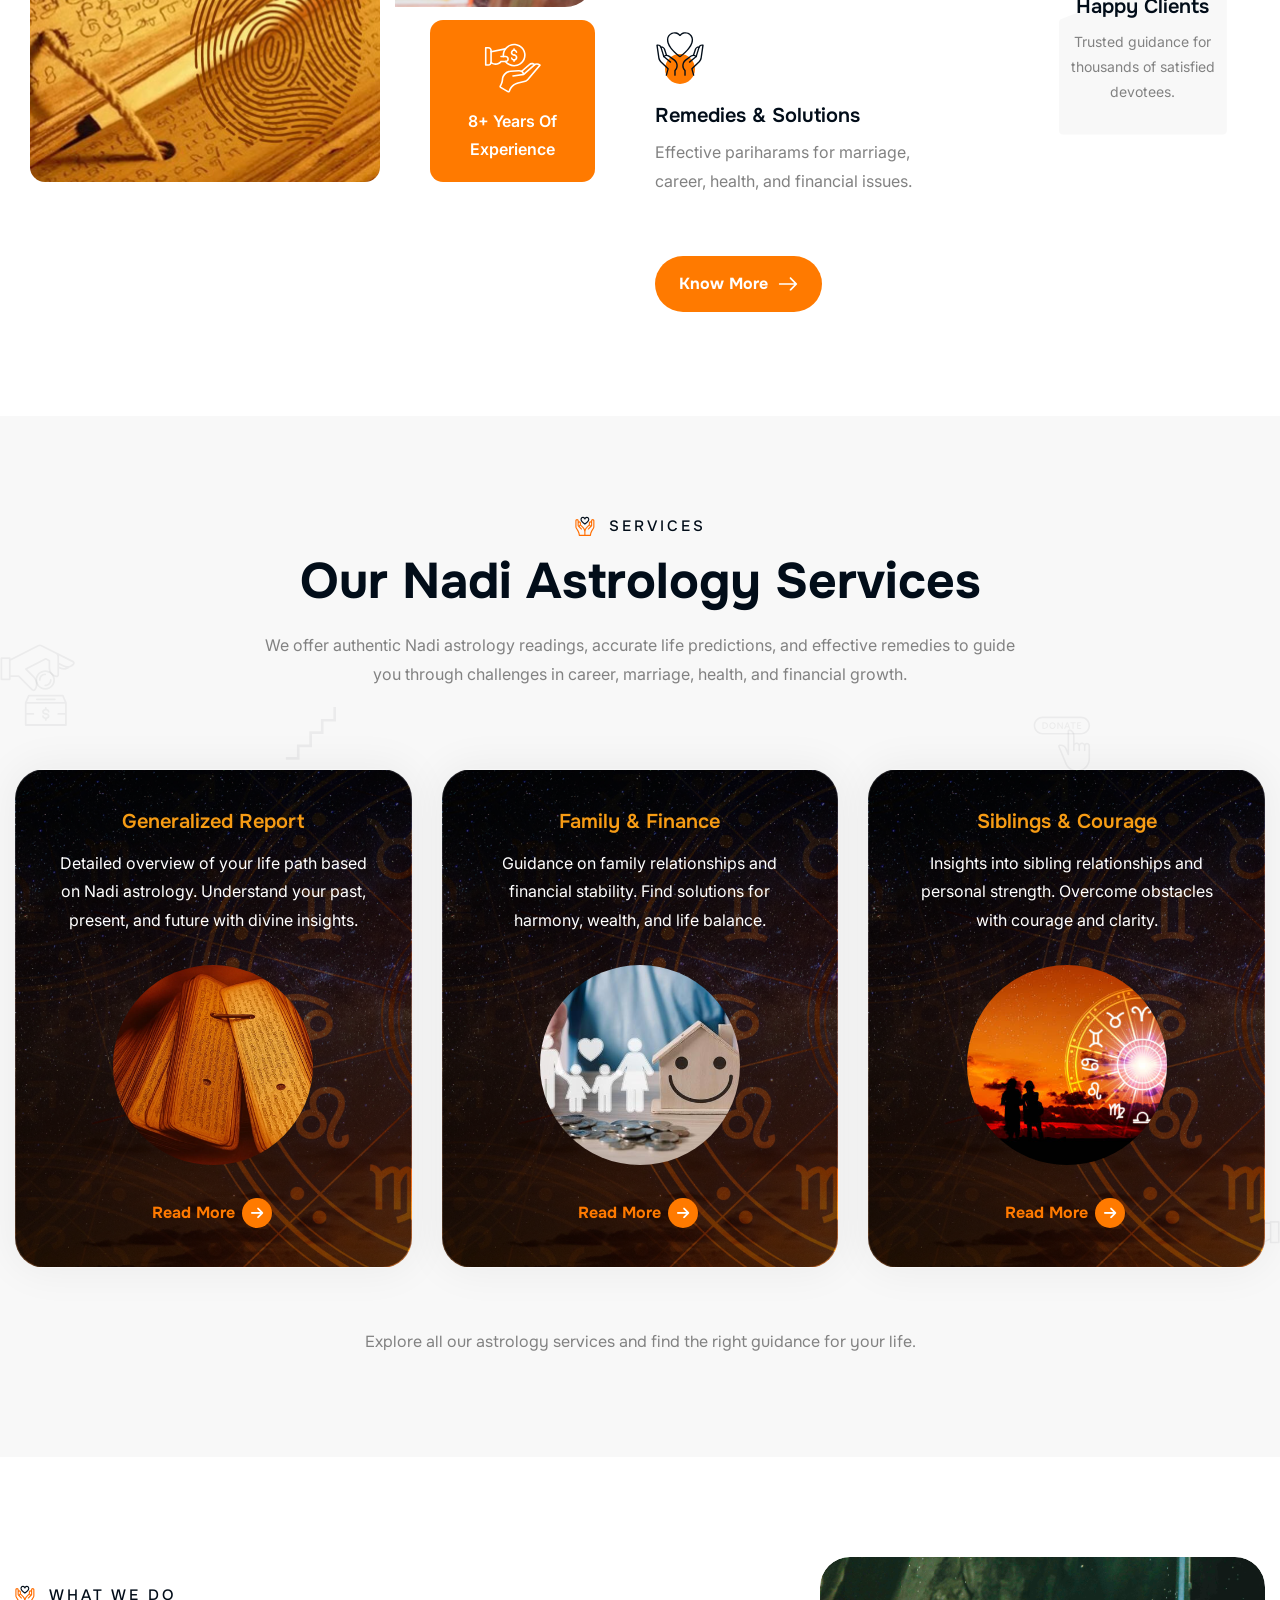
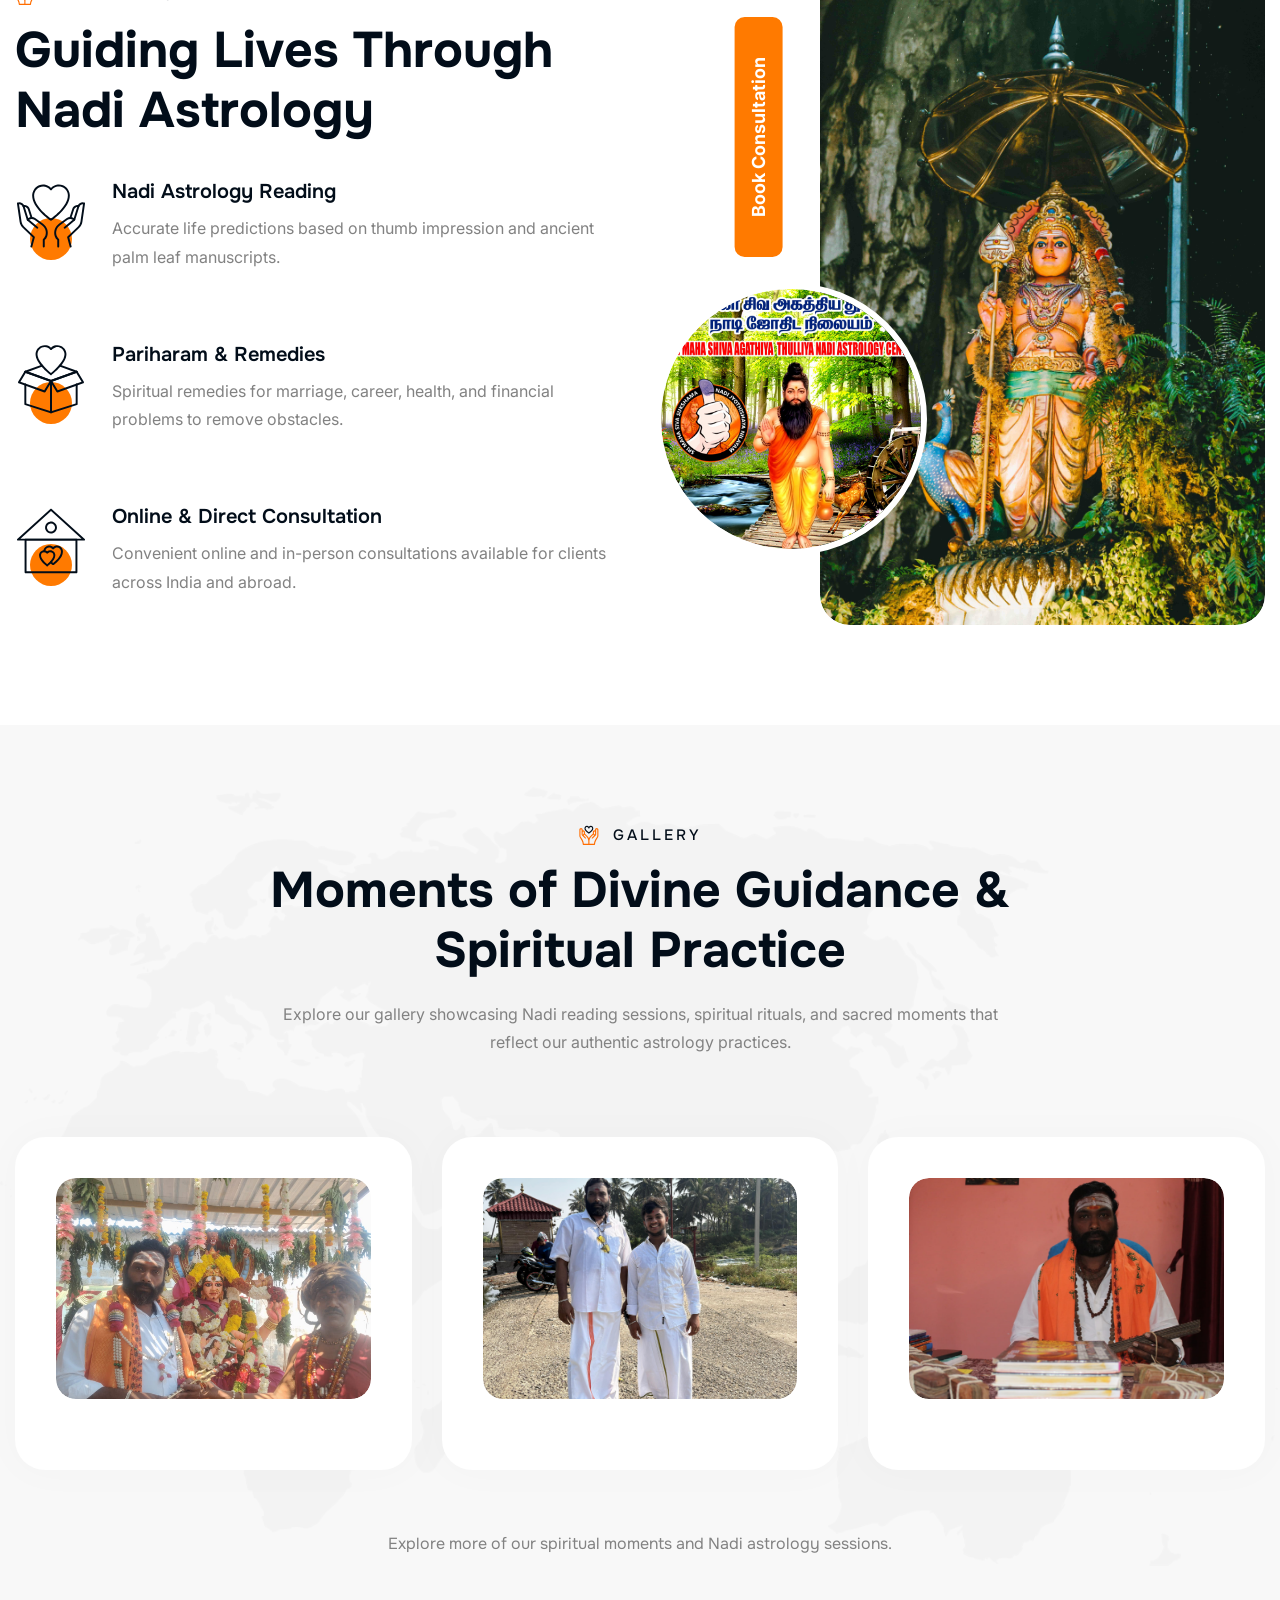
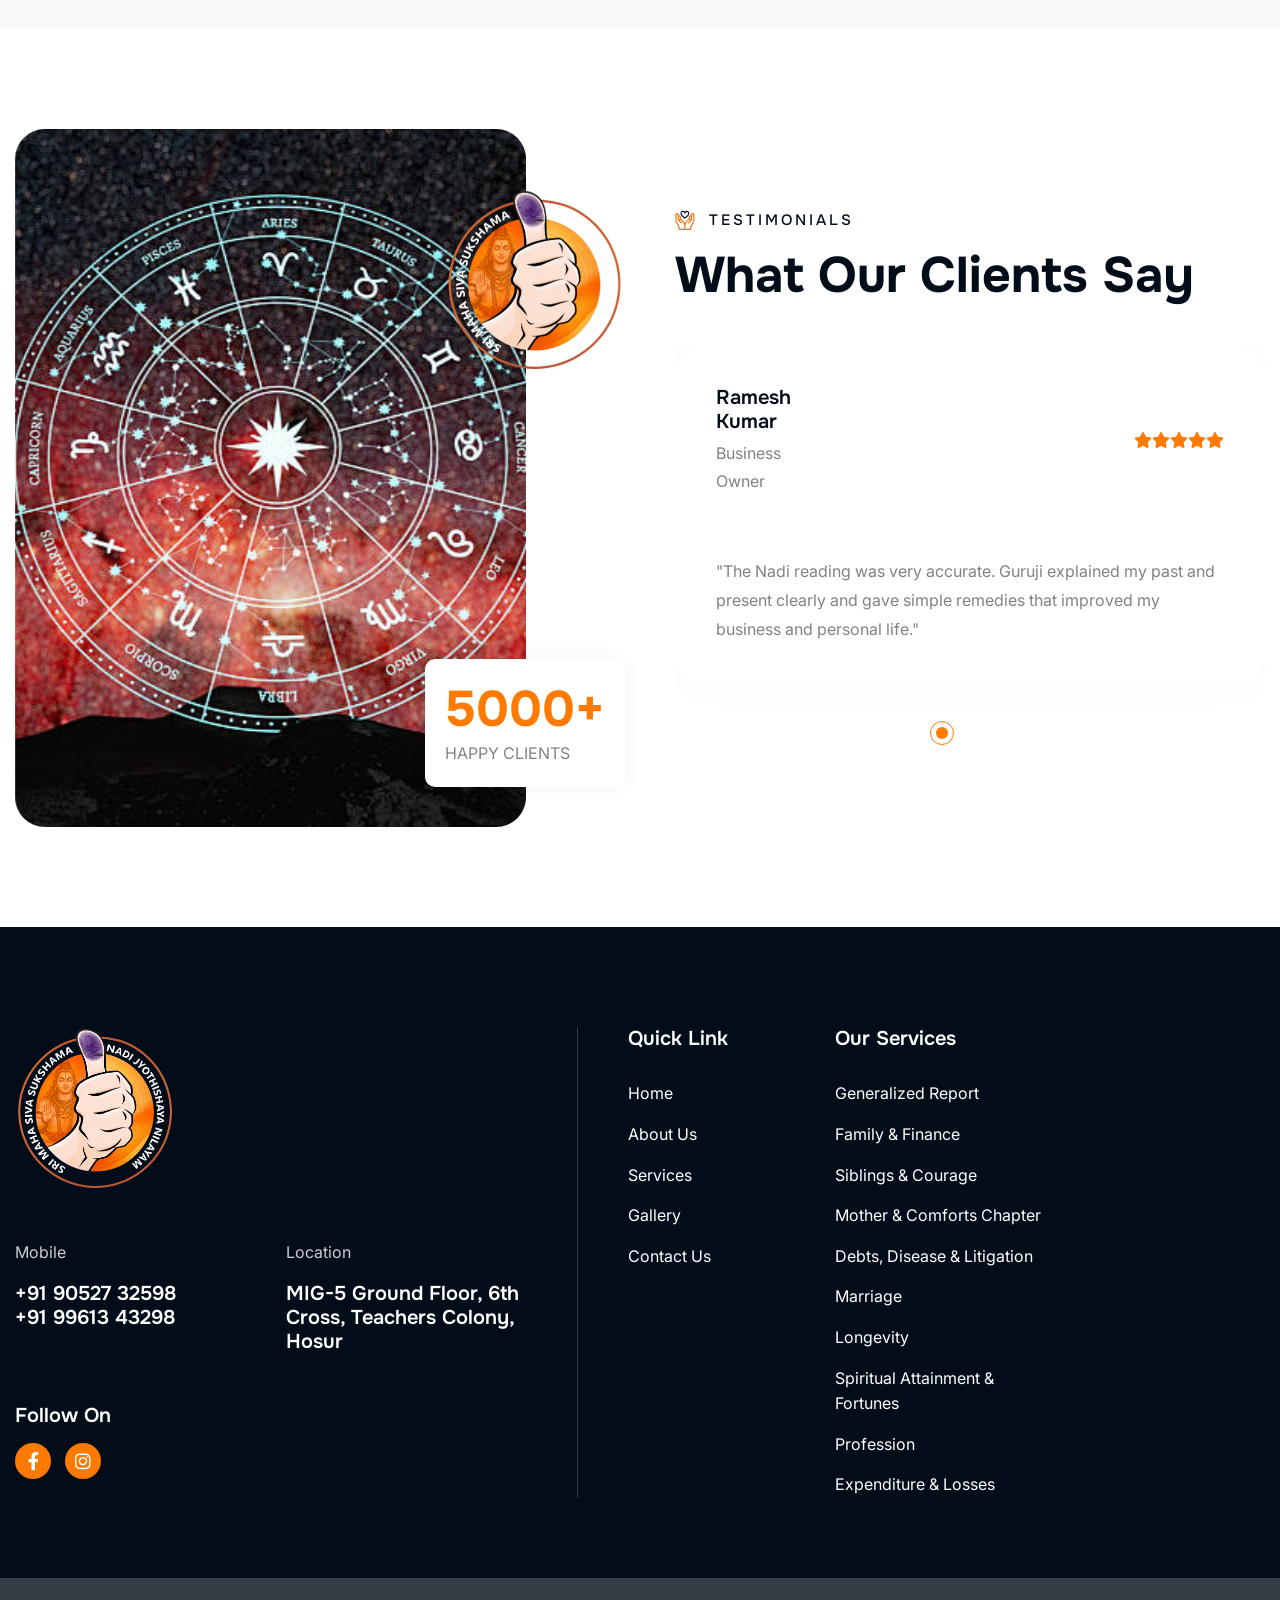
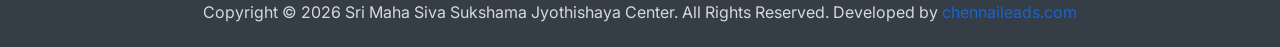
==== commit 8a6a998d: "Update index.html" ====
--- a/index.html
+++ b/index.html
@@ -199,11 +199,11 @@
 					<div class="collapse navbar-collapse main-menu">
                         <div class="nav-menu-wrapper">
                             <ul class="navbar-nav mr-auto" id="menu">
-                                <li class="nav-item "><a class="nav-link trans-text" data-key="nav_home" href="index.html">Home</a></li>                                
-                                <li class="nav-item"><a class="nav-link trans-text" data-key="nav_about" href="about.html">About Us</a></li>
-                                <li class="nav-item"><a class="nav-link trans-text" data-key="nav_services" href="services.html">Services</a></li>
-                                <li class="nav-item"><a class="nav-link trans-text" data-key="nav_gallery" href="image-gallery.html">Gallery</a></li>
-                                <li class="nav-item"><a class="nav-link trans-text" data-key="nav_contact" href="contact.html">Contact Us</a></li>                         
+                                <li class="nav-item "><a class="nav-link" href="index.html">Home</a></li>                                
+                                <li class="nav-item"><a class="nav-link" href="about.html">About Us</a>
+                                <li class="nav-item"><a class="nav-link" href="services.html">Services</a></li>
+                                <li class="nav-item"><a class="nav-link" href="image-gallery.html">Gallery</a></li>
+                                <li class="nav-item"><a class="nav-link" href="contact.html">Contact Us</a></li>                         
                             </ul>
                         </div>
 					</div>
@@ -890,9 +890,9 @@
     <!-- Main Custom js file -->
     <script src="js/function.js"></script>
     
-    <!-- ========== TRANSLATION SCRIPT ========== -->
+    <!-- ========== COMPLETE TRANSLATION SCRIPT (ALL 5 LANGUAGES) ========== -->
     <script>
-    // Complete translations for Homepage
+    // Complete translations for ALL 5 languages - Homepage
     const translations = {
         en: {
             welcome_text: "Welcome to Nadi Astrology Center", discover_span: "Discover Your Destiny", through_span: "Through Nadi Wisdom",
@@ -975,6 +975,129 @@
             serv1: "பொது அறிக்கை", serv2: "குடும்பம் & நிதி", serv3: "உடன்பிறப்புகள் & தைரியம்", serv4: "தாய் & ஆறுதல்",
             serv5: "கடன், நோய் & வழக்கு", serv6: "திருமணம்", serv7: "நீண்ட ஆயுள்", serv8: "ஆன்மீகம் & அதிர்ஷ்டங்கள்",
             serv9: "தொழில்", serv10: "செலவு & இழப்புகள்"
+        },
+        hi: {
+            welcome_text: "नाड़ी ज्योतिष केंद्र में आपका स्वागत है", discover_span: "अपने भाग्य को खोजें", through_span: "नाड़ी ज्ञान के माध्यम से",
+            hero_desc1: "प्राचीन ताड़ के पत्तों के वाचन पर आधारित सटीक भविष्यवाणियाँ और शक्तिशाली उपाय प्राप्त करें। विवाह, करियर, स्वास्थ्य और वित्तीय चुनौतियों के समाधान खोजें।",
+            book_btn: "परामर्श बुक करें", hero_list1: "सटीक नाड़ी ज्योतिष रीडिंग", hero_list2: "प्रभावी उपाय और समाधान",
+            trusted_title: "भरोसेमंद मार्गदर्शन", trusted_desc: "हजारों लोगों को जीवन में स्पष्टता और शांति पाने में मदद करना",
+            center_name: "श्री महा शिव सूक्ष्म ज्योतिषय", divine_span: "दिव्य समाधान", for_span: "जीवन की चुनौतियों के लिए",
+            hero_desc2: "सफलता, खुशी और आध्यात्मिक विकास के लिए व्यक्तिगत मार्गदर्शन और उपायों के साथ प्राचीन ज्योतिष की शक्ति का अनुभव करें।",
+            get_guidance_btn: "मार्गदर्शन प्राप्त करें", hero_list3: "विवाह और करियर समाधान", hero_list4: "स्वास्थ्य और वित्तीय मार्गदर्शन",
+            expert_title: "विशेषज्ञ मार्गदर्शन", expert_desc: "25+ वर्षों का भरोसेमंद ज्योतिष अनुभव",
+            about_title: "हमारे बारे में", about_heading: "नाड़ी ज्योतिष के माध्यम से दिव्य मार्गदर्शन",
+            about_desc: "श्री महा शिव सूक्ष्म ज्योतिषय केंद्र प्राचीन ताड़ के पत्तों की पांडुलिपियों पर आधारित प्रामाणिक नाड़ी ज्योतिष रीडिंग प्रदान करता है। गुरुजी संतोष स्वामी के मार्गदर्शन में, हम जीवन की चुनौतियों के लिए सटीक भविष्यवाणियाँ और उपाय प्रदान करते हैं।",
+            service1_title: "सटीक नाड़ी रीडिंग", service1_desc: "अंगूठे के निशान और प्राचीन नाड़ी लिपियों पर आधारित व्यक्तिगत भविष्यवाणियाँ।",
+            service2_title: "उपाय और समाधान", service2_desc: "विवाह, करियर, स्वास्थ्य और वित्तीय मुद्दों के लिए प्रभावी पारिहारम।",
+            know_more_btn: "और जानें", years_num: "25", years_plus: "+", years_text: "वर्षों का अनुभव",
+            clients_num: "5000", clients_plus: "+", clients_title: "खुश ग्राहक", clients_desc: "हजारों संतुष्ट भक्तों के लिए भरोसेमंद मार्गदर्शन।",
+            services_sub: "सेवाएँ", services_heading: "हमारी नाड़ी ज्योतिष सेवाएँ",
+            services_desc: "हम करियर, विवाह, स्वास्थ्य और वित्तीय विकास में चुनौतियों के माध्यम से मार्गदर्शन करने के लिए प्रामाणिक नाड़ी ज्योतिष रीडिंग, सटीक जीवन भविष्यवाणियाँ और प्रभावी उपाय प्रदान करते हैं।",
+            serv1_title: "सामान्य रिपोर्ट", serv1_desc: "नाड़ी ज्योतिष पर आधारित आपके जीवन पथ का विस्तृत अवलोकन। दिव्य अंतर्दृष्टि के साथ अपने अतीत, वर्तमान और भविष्य को समझें।",
+            serv2_title: "परिवार और वित्त", serv2_desc: "पारिवारिक संबंधों और वित्तीय स्थिरता के लिए मार्गदर्शन। सद्भाव, धन और जीवन संतुलन के समाधान खोजें।",
+            serv3_title: "भाई-बहन और साहस", serv3_desc: "भाई-बहन के रिश्तों और व्यक्तिगत शक्ति में अंतर्दृष्टि। साहस और स्पष्टता के साथ बाधाओं को दूर करें।",
+            read_more: "और पढ़ें", explore_services_text: "हमारी सभी ज्योतिष सेवाओं का अन्वेषण करें और अपने जीवन के लिए सही मार्गदर्शन प्राप्त करें।", explore_more: "और अन्वेषण करें",
+            what_we_do_sub: "हम क्या करते हैं", what_we_do_heading: "नाड़ी ज्योतिष के माध्यम से जीवन का मार्गदर्शन",
+            wwd1_title: "नाड़ी ज्योतिष रीडिंग", wwd1_desc: "अंगूठे के निशान और प्राचीन ताड़ के पत्तों की पांडुलिपियों पर आधारित सटीक जीवन भविष्यवाणियाँ।",
+            wwd2_title: "पारिहारम और उपाय", wwd2_desc: "विवाह, करियर, स्वास्थ्य और वित्तीय समस्याओं के लिए आध्यात्मिक उपायों से बाधाओं को दूर करना।",
+            wwd3_title: "ऑनलाइन और प्रत्यक्ष परामर्श", wwd3_desc: "भारत और विदेशों में ग्राहकों के लिए सुविधाजनक ऑनलाइन और व्यक्तिगत परामर्श उपलब्ध।",
+            book_consultation_link: "परामर्श बुक करें", gallery_sub: "गैलरी",
+            gallery_heading: "दिव्य मार्गदर्शन और आध्यात्मिक अभ्यास के क्षण",
+            gallery_desc: "हमारी गैलरी का अन्वेषण करें जो नाड़ी रीडिंग सत्र, आध्यात्मिक अनुष्ठानों और पवित्र क्षणों को प्रदर्शित करती है जो हमारी प्रामाणिक ज्योतिष प्रथाओं को दर्शाते हैं।",
+            explore_gallery_text: "हमारे आध्यात्मिक क्षणों और नाड़ी ज्योतिष सत्रों का और अन्वेषण करें।", explore_more_gallery: "और अन्वेषण करें",
+            testimonials_sub: "प्रशंसापत्र", testimonials_heading: "हमारे ग्राहक क्या कहते हैं",
+            client1_name: "रमेश कुमार", client1_prof: "व्यवसाय मालिक", testimonial1_text: '"नाड़ी रीडिंग बहुत सटीक थी। गुरुजी ने मेरे अतीत और वर्तमान को स्पष्ट रूप से समझाया और सरल उपाय दिए जिससे मेरे व्यवसाय और व्यक्तिगत जीवन में सुधार हुआ।"',
+            client2_name: "प्रिया शर्मा", client2_prof: "सॉफ्टवेयर इंजीनियर", testimonial2_text: '"मुझे विवाह में देरी का सामना करना पड़ रहा था। यहाँ परामर्श और उपायों के बाद, चीजें सकारात्मक रूप से बदल गईं। इस ज्योतिष केंद्र की अत्यधिक अनुशंसा करता हूँ।"',
+            client3_name: "अरुण राज", client3_prof: "उद्यमी", testimonial3_text: '"मेरे करियर और वित्त के बारे में सटीक भविष्यवाणियाँ। मार्गदर्शन ने मुझे बेहतर निर्णय लेने और चुनौतियों को सफलतापूर्वक पार करने में मदद की।"',
+            clients_num_test: "5000", clients_plus_test: "+", happy_clients_test: "खुश ग्राहक",
+            mobile_label: "मोबाइल", location_label: "स्थान", footer_address: "MIG-5 ग्राउंड फ्लोर, छठा क्रॉस, टीचर्स कॉलोनी, होसुर",
+            follow_us: "फॉलो करें", quick_link: "त्वरित लिंक", our_services_footer: "हमारी सेवाएँ",
+            nav_home: "होम", nav_about: "हमारे बारे में", nav_services: "सेवाएँ", nav_gallery: "गैलरी", nav_contact: "संपर्क करें",
+            serv1: "सामान्य रिपोर्ट", serv2: "परिवार और वित्त", serv3: "भाई-बहन और साहस", serv4: "माँ और सुख",
+            serv5: "ऋण, रोग और मुकदमेबाजी", serv6: "विवाह", serv7: "दीर्घायु", serv8: "आध्यात्मिक प्राप्ति",
+            serv9: "व्यवसाय", serv10: "व्यय और हानियाँ"
+        },
+        kn: {
+            welcome_text: "ನಾಡಿ ಜ್ಯೋತಿಷ್ಯ ಕೇಂದ್ರಕ್ಕೆ ಸುಸ್ವಾಗತ", discover_span: "ನಿಮ್ಮ ವಿಧಿಯನ್ನು ಅನ್ವೇಷಿಸಿ", through_span: "ನಾಡಿ ಜ್ಞಾನದ ಮೂಲಕ",
+            hero_desc1: "ಪ್ರಾಚೀನ ತಾಳೆ ಎಲೆ ವಾಚನಗಳ ಆಧಾರದ ಮೇಲೆ ನಿಖರವಾದ ಮುನ್ಸೂಚನೆಗಳು ಮತ್ತು ಶಕ್ತಿಯುತ ಪರಿಹಾರಗಳನ್ನು ಪಡೆಯಿರಿ. ವಿವಾಹ, ವೃತ್ತಿ, ಆರೋಗ್ಯ ಮತ್ತು ಹಣಕಾಸಿನ ಸವಾಲುಗಳಿಗೆ ಪರಿಹಾರಗಳನ್ನು ಕಂಡುಕೊಳ್ಳಿ.",
+            book_btn: "ಸಮಾಲೋಚನೆ ಬುಕ್ ಮಾಡಿ", hero_list1: "ನಿಖರ ನಾಡಿ ಜ್ಯೋತಿಷ್ಯ ವಾಚನ", hero_list2: "ಪರಿಣಾಮಕಾರಿ ಪರಿಹಾರಗಳು",
+            trusted_title: "ವಿಶ್ವಾಸಾರ್ಹ ಮಾರ್ಗದರ್ಶನ", trusted_desc: "ಸಾವಿರಾರು ಜನರಿಗೆ ಜೀವನದಲ್ಲಿ ಸ್ಪಷ್ಟತೆ ಮತ್ತು ಶಾಂತಿಯನ್ನು ಕಂಡುಕೊಳ್ಳಲು ಸಹಾಯ ಮಾಡುವುದು",
+            center_name: "ಶ್ರೀ ಮಹಾ ಶಿವ ಸೂಕ್ಷ್ಮ ಜ್ಯೋತಿಷಯ", divine_span: "ದೈವಿಕ ಪರಿಹಾರಗಳು", for_span: "ಜೀವನದ ಸವಾಲುಗಳಿಗೆ",
+            hero_desc2: "ಯಶಸ್ಸು, ಸಂತೋಷ ಮತ್ತು ಆಧ್ಯಾತ್ಮಿಕ ಬೆಳವಣಿಗೆಗಾಗಿ ವೈಯಕ್ತಿಕ ಮಾರ್ಗದರ್ಶನ ಮತ್ತು ಪರಿಹಾರಗಳೊಂದಿಗೆ ಪ್ರಾಚೀನ ಜ್ಯೋತಿಷ್ಯದ ಶಕ್ತಿಯನ್ನು ಅನುಭವಿಸಿ.",
+            get_guidance_btn: "ಮಾರ್ಗದರ್ಶನ ಪಡೆಯಿರಿ", hero_list3: "ವಿವಾಹ ಮತ್ತು ವೃತ್ತಿ ಪರಿಹಾರಗಳು", hero_list4: "ಆರೋಗ್ಯ ಮತ್ತು ಹಣಕಾಸು ಮಾರ್ಗದರ್ಶನ",
+            expert_title: "ತಜ್ಞ ಮಾರ್ಗದರ್ಶನ", expert_desc: "25+ ವರ್ಷಗಳ ವಿಶ್ವಾಸಾರ್ಹ ಜ್ಯೋತಿಷ್ಯ ಅನುಭವ",
+            about_title: "ನಮ್ಮ ಬಗ್ಗೆ", about_heading: "ನಾಡಿ ಜ್ಯೋತಿಷ್ಯದ ಮೂಲಕ ದೈವಿಕ ಮಾರ್ಗದರ್ಶನ",
+            about_desc: "ಶ್ರೀ ಮಹಾ ಶಿವ ಸೂಕ್ಷ್ಮ ಜ್ಯೋತಿಷಯ ಕೇಂದ್ರವು ಪ್ರಾಚೀನ ತಾಳೆ ಎಲೆ ಹಸ್ತಪ್ರತಿಗಳನ್ನು ಆಧರಿಸಿದ ದೃಢೀಕೃತ ನಾಡಿ ಜ್ಯೋತಿಷ್ಯ ವಾಚನಗಳನ್ನು ನೀಡುತ್ತದೆ. ಗುರುಜಿ ಸಂತೋಷ್ ಸ್ವಾಮಿಯವರ ಮಾರ್ಗದರ್ಶನದಲ್ಲಿ, ಜೀವನದ ಸವಾಲುಗಳಿಗೆ ನಿಖರವಾದ ಮುನ್ಸೂಚನೆಗಳು ಮತ್ತು ಪರಿಹಾರಗಳನ್ನು ನಾವು ಒದಗಿಸುತ್ತೇವೆ.",
+            service1_title: "ನಿಖರ ನಾಡಿ ವಾಚನ", service1_desc: "ಹೆಬ್ಬೆರಳಿನ ಗುರುತು ಮತ್ತು ಪ್ರಾಚೀನ ನಾಡಿ ಸ್ಕ್ರಿಪ್ಟ್ಗಳನ್ನು ಆಧರಿಸಿದ ವೈಯಕ್ತಿಕಗೊಳಿಸಿದ ಮುನ್ಸೂಚನೆಗಳು.",
+            service2_title: "ಪರಿಹಾರಗಳು", service2_desc: "ವಿವಾಹ, ವೃತ್ತಿ, ಆರೋಗ್ಯ ಮತ್ತು ಹಣಕಾಸಿನ ಸಮಸ್ಯೆಗಳಿಗೆ ಪರಿಣಾಮಕಾರಿ ಪರಿಹಾರಗಳು.",
+            know_more_btn: "ಇನ್ನಷ್ಟು ತಿಳಿಯಿರಿ", years_num: "25", years_plus: "+", years_text: "ವರ್ಷಗಳ ಅನುಭವ",
+            clients_num: "5000", clients_plus: "+", clients_title: "ಸಂತೋಷದ ಗ್ರಾಹಕರು", clients_desc: "ಸಾವಿರಾರು ತೃಪ್ತಿ ಹೊಂದಿದ ಭಕ್ತರಿಗೆ ವಿಶ್ವಾಸಾರ್ಹ ಮಾರ್ಗದರ್ಶನ.",
+            services_sub: "ಸೇವೆಗಳು", services_heading: "ನಮ್ಮ ನಾಡಿ ಜ್ಯೋತಿಷ್ಯ ಸೇವೆಗಳು",
+            services_desc: "ವೃತ್ತಿ, ವಿವಾಹ, ಆರೋಗ್ಯ ಮತ್ತು ಹಣಕಾಸಿನ ಬೆಳವಣಿಗೆಯಲ್ಲಿ ಸವಾಲುಗಳ ಮೂಲಕ ಮಾರ್ಗದರ್ಶನ ಮಾಡಲು ನಾವು ದೃಢೀಕೃತ ನಾಡಿ ಜ್ಯೋತಿಷ್ಯ ವಾಚನಗಳು, ನಿಖರವಾದ ಜೀವನ ಮುನ್ಸೂಚನೆಗಳು ಮತ್ತು ಪರಿಣಾಮಕಾರಿ ಪರಿಹಾರಗಳನ್ನು ನೀಡುತ್ತೇವೆ.",
+            serv1_title: "ಸಾಮಾನ್ಯ ವರದಿ", serv1_desc: "ನಾಡಿ ಜ್ಯೋತಿಷ್ಯದ ಆಧಾರದ ಮೇಲೆ ನಿಮ್ಮ ಜೀವನ ಮಾರ್ಗದ ವಿವರವಾದ ಅವಲೋಕನ. ದೈವಿಕ ಒಳನೋಟಗಳೊಂದಿಗೆ ನಿಮ್ಮ ಹಿಂದಿನ, ವರ್ತಮಾನ ಮತ್ತು ಭವಿಷ್ಯವನ್ನು ಅರ್ಥಮಾಡಿಕೊಳ್ಳಿ.",
+            serv2_title: "ಕುಟುಂಬ & ಹಣಕಾಸು", serv2_desc: "ಕುಟುಂಬ ಸಂಬಂಧಗಳು ಮತ್ತು ಆರ್ಥಿಕ ಸ್ಥಿರತೆಗೆ ಮಾರ್ಗದರ್ಶನ. ಸಾಮರಸ್ಯ, ಸಂಪತ್ತು ಮತ್ತು ಜೀವನ ಸಮತೋಲನಕ್ಕಾಗಿ ಪರಿಹಾರಗಳನ್ನು ಹುಡುಕಿ.",
+            serv3_title: "ಒಡಹುಟ್ಟಿದವರು & ಧೈರ್ಯ", serv3_desc: "ಒಡಹುಟ್ಟಿದವರ ಸಂಬಂಧಗಳು ಮತ್ತು ವೈಯಕ್ತಿಕ ಶಕ್ತಿಯ ಒಳನೋಟಗಳು. ಧೈರ್ಯ ಮತ್ತು ಸ್ಪಷ್ಟತೆಯಿಂದ ಅಡೆತಡೆಗಳನ್ನು ಜಯಿಸಿ.",
+            read_more: "ಇನ್ನಷ್ಟು ಓದಿ", explore_services_text: "ನಮ್ಮ ಎಲ್ಲಾ ಜ್ಯೋತಿಷ್ಯ ಸೇವೆಗಳನ್ನು ಅನ್ವೇಷಿಸಿ ಮತ್ತು ನಿಮ್ಮ ಜೀವನಕ್ಕೆ ಸರಿಯಾದ ಮಾರ್ಗದರ್ಶನವನ್ನು ಕಂಡುಕೊಳ್ಳಿ.", explore_more: "ಇನ್ನಷ್ಟು ಅನ್ವೇಷಿಸಿ",
+            what_we_do_sub: "ನಾವು ಏನು ಮಾಡುತ್ತೇವೆ", what_we_do_heading: "ನಾಡಿ ಜ್ಯೋತಿಷ್ಯದ ಮೂಲಕ ಜೀವನವನ್ನು ಮಾರ್ಗದರ್ಶನ ಮಾಡುವುದು",
+            wwd1_title: "ನಾಡಿ ಜ್ಯೋತಿಷ್ಯ ವಾಚನ", wwd1_desc: "ಹೆಬ್ಬೆರಳಿನ ಗುರುತು ಮತ್ತು ಪ್ರಾಚೀನ ತಾಳೆ ಎಲೆ ಹಸ್ತಪ್ರತಿಗಳನ್ನು ಆಧರಿಸಿದ ನಿಖರವಾದ ಜೀವನ ಮುನ್ಸೂಚನೆಗಳು.",
+            wwd2_title: "ಪರಿಹಾರಗಳು", wwd2_desc: "ವಿವಾಹ, ವೃತ್ತಿ, ಆರೋಗ್ಯ ಮತ್ತು ಹಣಕಾಸಿನ ಸಮಸ್ಯೆಗಳಿಗೆ ಆಧ್ಯಾತ್ಮಿಕ ಪರಿಹಾರಗಳು ಅಡೆತಡೆಗಳನ್ನು ತೆಗೆದುಹಾಕಲು.",
+            wwd3_title: "ಆನ್‌ಲೈನ್ ಮತ್ತು ನೇರ ಸಮಾಲೋಚನೆ", wwd3_desc: "ಭಾರತ ಮತ್ತು ವಿದೇಶಗಳಲ್ಲಿನ ಗ್ರಾಹಕರಿಗೆ ಅನುಕೂಲಕರ ಆನ್‌ಲೈನ್ ಮತ್ತು ನೇರ ಸಮಾಲೋಚನೆಗಳು ಲಭ್ಯವಿವೆ.",
+            book_consultation_link: "ಸಮಾಲೋಚನೆ ಬುಕ್ ಮಾಡಿ", gallery_sub: "ಗ್ಯಾಲರಿ",
+            gallery_heading: "ದೈವಿಕ ಮಾರ್ಗದರ್ಶನ ಮತ್ತು ಆಧ್ಯಾತ್ಮಿಕ ಅಭ್ಯಾಸದ ಕ್ಷಣಗಳು",
+            gallery_desc: "ನಮ್ಮ ದೃಢೀಕೃತ ಜ್ಯೋತಿಷ್ಯ ಅಭ್ಯಾಸಗಳನ್ನು ಪ್ರತಿಬಿಂಬಿಸುವ ನಾಡಿ ವಾಚನ ಸೆಷನ್‌ಗಳು, ಆಧ್ಯಾತ್ಮಿಕ ಆಚರಣೆಗಳು ಮತ್ತು ಪವಿತ್ರ ಕ್ಷಣಗಳನ್ನು ಪ್ರದರ್ಶಿಸುವ ನಮ್ಮ ಗ್ಯಾಲರಿಯನ್ನು ಅನ್ವೇಷಿಸಿ.",
+            explore_gallery_text: "ನಮ್ಮ ಆಧ್ಯಾತ್ಮಿಕ ಕ್ಷಣಗಳು ಮತ್ತು ನಾಡಿ ಜ್ಯೋತಿಷ್ಯ ಸೆಷನ್‌ಗಳನ್ನು ಇನ್ನಷ್ಟು ಅನ್ವೇಷಿಸಿ.", explore_more_gallery: "ಇನ್ನಷ್ಟು ಅನ್ವೇಷಿಸಿ",
+            testimonials_sub: "ಪ್ರಶಂಸೆಗಳು", testimonials_heading: "ನಮ್ಮ ಗ್ರಾಹಕರು ಏನು ಹೇಳುತ್ತಾರೆ",
+            client1_name: "ರಮೇಶ್ ಕುಮಾರ್", client1_prof: "ವ್ಯಾಪಾರ ಮಾಲೀಕ", testimonial1_text: '"ನಾಡಿ ವಾಚನವು ತುಂಬಾ ನಿಖರವಾಗಿತ್ತು. ಗುರುಜಿ ನನ್ನ ಹಿಂದಿನ ಮತ್ತು ವರ್ತಮಾನವನ್ನು ಸ್ಪಷ್ಟವಾಗಿ ವಿವರಿಸಿದರು ಮತ್ತು ನನ್ನ ವ್ಯಾಪಾರ ಮತ್ತು ವೈಯಕ್ತಿಕ ಜೀವನವನ್ನು ಸುಧಾರಿಸುವ ಸರಳ ಪರಿಹಾರಗಳನ್ನು ನೀಡಿದರು."',
+            client2_name: "ಪ್ರಿಯಾ ಶರ್ಮಾ", client2_prof: "ಸಾಫ್ಟ್‌ವೇರ್ ಇಂಜಿನಿಯರ್", testimonial2_text: '"ನನಗೆ ವಿವಾಹದಲ್ಲಿ ವಿಳಂಬವಾಗುತ್ತಿತ್ತು. ಇಲ್ಲಿ ಸಮಾಲೋಚನೆ ಮತ್ತು ಪರಿಹಾರಗಳ ನಂತರ, ವಿಷಯಗಳು ಸಕಾರಾತ್ಮಕವಾಗಿ ಬದಲಾದವು. ಈ ಜ್ಯೋತಿಷ್ಯ ಕೇಂದ್ರವನ್ನು ಹೆಚ್ಚು ಶಿಫಾರಸು ಮಾಡುತ್ತೇವೆ."',
+            client3_name: "ಅರುಣ್ ರಾಜ್", client3_prof: "ಉದ್ಯಮಿ", testimonial3_text: '"ನನ್ನ ವೃತ್ತಿ ಮತ್ತು ಹಣಕಾಸಿನ ಬಗ್ಗೆ ನಿಖರವಾದ ಮುನ್ಸೂಚನೆಗಳು. ಮಾರ್ಗದರ್ಶನವು ನನಗೆ ಉತ್ತಮ ನಿರ್ಧಾರಗಳನ್ನು ತೆಗೆದುಕೊಳ್ಳಲು ಮತ್ತು ಸವಾಲುಗಳನ್ನು ಯಶಸ್ವಿಯಾಗಿ ನಿವಾರಿಸಲು ಸಹಾಯ ಮಾಡಿತು."',
+            clients_num_test: "5000", clients_plus_test: "+", happy_clients_test: "ಸಂತೋಷದ ಗ್ರಾಹಕರು",
+            mobile_label: "ಮೊಬೈಲ್", location_label: "ಸ್ಥಳ", footer_address: "MIG-5 ನೆಲ ಮಹಡಿ, 6 ನೇ ಅಡ್ಡ, ಟೀಚರ್ಸ್ ಕಾಲೋನಿ, ಹೊಸೂರು",
+            follow_us: "ಅನುಸರಿಸಿ", quick_link: "ತ್ವರಿತ ಲಿಂಕ್", our_services_footer: "ನಮ್ಮ ಸೇವೆಗಳು",
+            nav_home: "ಮುಖಪುಟ", nav_about: "ನಮ್ಮ ಬಗ್ಗೆ", nav_services: "ಸೇವೆಗಳು", nav_gallery: "ಗ್ಯಾಲರಿ", nav_contact: "ಸಂಪರ್ಕಿಸಿ",
+            serv1: "ಸಾಮಾನ್ಯ ವರದಿ", serv2: "ಕುಟುಂಬ & ಹಣಕಾಸು", serv3: "ಒಡಹುಟ್ಟಿದವರು & ಧೈರ್ಯ", serv4: "ತಾಯಿ & ಸೌಕರ್ಯ",
+            serv5: "ಸಾಲ, ರೋಗ & ದಾವೆ", serv6: "ವಿವಾಹ", serv7: "ದೀರ್ಘಾಯುಷ್ಯ", serv8: "ಆಧ್ಯಾತ್ಮಿಕ ಸಾಧನೆ",
+            serv9: "ವೃತ್ತಿ", serv10: "ವೆಚ್ಚ & ನಷ್ಟಗಳು"
+        },
+        te: {
+            welcome_text: "నాడీ జ్యోతిష్య కేంద్రానికి స్వాగతం", discover_span: "మీ విధిని కనుగొనండి", through_span: "నాడీ జ్ఞానం ద్వారా",
+            hero_desc1: "ప్రాచీన తాటి ఆకు రీడింగ్ల ఆధారంగా ఖచ్చితమైన అంచనాలు మరియు శక్తివంతమైన పరిహారాలను పొందండి. వివాహం, కెరీర్, ఆరోగ్యం మరియు ఆర్థిక సవాళ్లకు పరిష్కారాలను కనుగొనండి.",
+            book_btn: "సంప్రదింపు బుక్ చేయండి", hero_list1: "ఖచ్చితమైన నాడీ జ్యోతిష్య రీడింగ్", hero_list2: "ప్రభావవంతమైన పరిహారాలు",
+            trusted_title: "నమ్మకమైన మార్గదర్శకత్వం", trusted_desc: "వేలాది మందికి జీవితంలో స్పష్టత మరియు శాంతిని కనుగొనడంలో సహాయం చేయడం",
+            center_name: "శ్రీ మహా శివ సూక్ష్మ జ్యోతిషయ", divine_span: "దైవిక పరిష్కారాలు", for_span: "జీవిత సవాళ్లకు",
+            hero_desc2: "విజయం, ఆనందం మరియు ఆధ్యాత్మిక వృద్ధి కోసం వ్యక్తిగత మార్గదర్శకత్వం మరియు పరిహారాలతో ప్రాచీన జ్యోతిష్య శక్తిని అనుభవించండి.",
+            get_guidance_btn: "మార్గదర్శకత్వం పొందండి", hero_list3: "వివాహం & కెరీర్ పరిష్కారాలు", hero_list4: "ఆరోగ్యం & ఆర్థిక మార్గదర్శకత్వం",
+            expert_title: "నిపుణుల మార్గదర్శకత్వం", expert_desc: "25+ సంవత్సరాల నమ్మకమైన జ్యోతిష్య అనుభవం",
+            about_title: "మా గురించి", about_heading: "నాడీ జ్యోతిష్యం ద్వారా దైవిక మార్గదర్శకత్వం",
+            about_desc: "శ్రీ మహా శివ సూక్ష్మ జ్యోతిషయ కేంద్రం ప్రాచీన తాటి ఆకు మాన్యుస్క్రిప్ట్ల ఆధారంగా ప్రామాణికమైన నాడీ జ్యోతిష్య రీడింగ్లను అందిస్తుంది. గురుజీ సంతోష్ స్వామి మార్గదర్శకత్వంలో, జీవిత సవాళ్లకు ఖచ్చితమైన అంచనాలు మరియు పరిష్కారాలను మేము అందిస్తాము.",
+            service1_title: "ఖచ్చితమైన నాడీ రీడింగ్", service1_desc: "బొటనవేలి ముద్ర మరియు ప్రాచీన నాడీ స్క్రిప్ట్ల ఆధారంగా వ్యక్తిగతీకరించిన అంచనాలు.",
+            service2_title: "పరిహారాలు & పరిష్కారాలు", service2_desc: "వివాహం, కెరీర్, ఆరోగ్యం మరియు ఆర్థిక సమస్యలకు ప్రభావవంతమైన పరిహారాలు.",
+            know_more_btn: "మరింత తెలుసుకోండి", years_num: "25", years_plus: "+", years_text: "సంవత్సరాల అనుభవం",
+            clients_num: "5000", clients_plus: "+", clients_title: "సంతోషకరమైన క్లయింట్లు", clients_desc: "వేలాది మంది సంతృప్తి చెందిన భక్తులకు నమ్మకమైన మార్గదర్శకత్వం.",
+            services_sub: "సేవలు", services_heading: "మా నాడీ జ్యోతిష్య సేవలు",
+            services_desc: "కెరీర్, వివాహం, ఆరోగ్యం మరియు ఆర్థిక వృద్ధిలో సవాళ్ల ద్వారా మార్గదర్శకత్వం ఇవ్వడానికి మేము ప్రామాణికమైన నాడీ జ్యోతిష్య రీడింగ్లు, ఖచ్చితమైన జీవిత అంచనాలు మరియు ప్రభావవంతమైన పరిహారాలను అందిస్తాము.",
+            serv1_title: "సాధారణ నివేదిక", serv1_desc: "నాడీ జ్యోతిష్యం ఆధారంగా మీ జీవిత మార్గం యొక్క వివరణాత్మక అవలోకనం. దైవిక అంతర్దృష్టితో మీ గతం, వర్తమానం మరియు భవిష్యత్తును అర్థం చేసుకోండి.",
+            serv2_title: "కుటుంబం & ఫైనాన్స్", serv2_desc: "కుటుంబ సంబంధాలు మరియు ఆర్థిక స్థిరత్వానికి మార్గదర్శకత్వం. సామరస్యం, సంపద మరియు జీవిత సమతుల్యతకు పరిష్కారాలను కనుగొనండి.",
+            serv3_title: "తోబుట్టువులు & ధైర్యం", serv3_desc: "తోబుట్టువుల సంబంధాలు మరియు వ్యక్తిగత బలంపై అంతర్దృష్టి. ధైర్యంతో మరియు స్పష్టతతో అడ్డంకులను అధిగమించండి.",
+            read_more: "మరింత చదవండి", explore_services_text: "మా అన్ని జ్యోతిష్య సేవలను అన్వేషించండి మరియు మీ జీవితానికి సరైన మార్గదర్శకత్వాన్ని కనుగొనండి.", explore_more: "మరింత అన్వేషించండి",
+            what_we_do_sub: "మేము ఏమి చేస్తాము", what_we_do_heading: "నాడీ జ్యోతిష్యం ద్వారా జీవితాలను మార్గదర్శకం చేయడం",
+            wwd1_title: "నాడీ జ్యోతిష్య రీడింగ్", wwd1_desc: "బొటనవేలి ముద్ర మరియు ప్రాచీన తాటి ఆకు మాన్యుస్క్రిప్ట్ల ఆధారంగా ఖచ్చితమైన జీవిత అంచనాలు.",
+            wwd2_title: "పరిహారం & పరిష్కారాలు", wwd2_desc: "వివాహం, కెరీర్, ఆరోగ్యం మరియు ఆర్థిక సమస్యలకు ఆధ్యాత్మిక పరిహారాలు అడ్డంకులను తొలగించడానికి.",
+            wwd3_title: "ఆన్‌లైన్ & ప్రత్యక్ష సంప్రదింపు", wwd3_desc: "భారతదేశం మరియు విదేశాలలోని క్లయింట్లకు అనుకూలమైన ఆన్‌లైన్ మరియు వ్యక్తిగత సంప్రదింపులు అందుబాటులో ఉన్నాయి.",
+            book_consultation_link: "సంప్రదింపు బుక్ చేయండి", gallery_sub: "గ్యాలరీ",
+            gallery_heading: "దైవిక మార్గదర్శకత్వం & ఆధ్యాత్మిక అభ్యాసం యొక్క క్షణాలు",
+            gallery_desc: "మా ప్రామాణికమైన జ్యోతిష్య పద్ధతులను ప్రతిబింబించే నాడీ రీడింగ్ సెషన్లు, ఆధ్యాత్మిక ఆచారాలు మరియు పవిత్ర క్షణాలను ప్రదర్శించే మా గ్యాలరీని అన్వేషించండి.",
+            explore_gallery_text: "మా ఆధ్యాత్మిక క్షణాలు మరియు నాడీ జ్యోతిష్య సెషన్లను మరింత అన్వేషించండి.", explore_more_gallery: "మరింత అన్వేషించండి",
+            testimonials_sub: "ప్రశంసలు", testimonials_heading: "మా క్లయింట్లు ఏమంటున్నారు",
+            client1_name: "రమేష్ కుమార్", client1_prof: "వ్యాపార యజమాని", testimonial1_text: '"నాడీ రీడింగ్ చాలా ఖచ్చితమైనది. గురుజీ నా గతం మరియు వర్తమానాన్ని స్పష్టంగా వివరించారు మరియు నా వ్యాపారం మరియు వ్యక్తిగత జీవితాన్ని మెరుగుపరిచే సాధారణ పరిహారాలు ఇచ్చారు."',
+            client2_name: "ప్రియా శర్మ", client2_prof: "సాఫ్ట్‌వేర్ ఇంజనీర్", testimonial2_text: '"నాకు వివాహంలో ఆలస్యం ఎదురవుతోంది. ఇక్కడ సంప్రదింపు మరియు పరిహారాల తర్వాత, విషయాలు సానుకూలంగా మారాయి. ఈ జ్యోతిష్య కేంద్రాన్ని చాలా సిఫార్సు చేస్తున్నాను."',
+            client3_name: "అరుణ్ రాజ్", client3_prof: "వ్యవస్థాపకుడు", testimonial3_text: '"నా కెరీర్ మరియు ఆర్థిక గురించి ఖచ్చితమైన అంచనాలు. మార్గదర్శకత్వం నాకు మంచి నిర్ణయాలు తీసుకోవడానికి మరియు సవాళ్లను విజయవంతంగా అధిగమించడానికి సహాయపడింది."',
+            clients_num_test: "5000", clients_plus_test: "+", happy_clients_test: "సంతోషకరమైన క్లయింట్లు",
+            mobile_label: "మొబైల్", location_label: "ప్రదేశం", footer_address: "MIG-5 గ్రౌండ్ ఫ్లోర్, 6వ క్రాస్, టీచర్స్ కాలనీ, హోసూర్",
+            follow_us: "ఫాలో అవ్వండి", quick_link: "త్వరిత లింక్", our_services_footer: "మా సేవలు",
+            nav_home: "హోమ్", nav_about: "మా గురించి", nav_services: "సేవలు", nav_gallery: "గ్యాలరీ", nav_contact: "సంప్రదించండి",
+            serv1: "సాధారణ నివేదిక", serv2: "కుటుంబం & ఫైనాన్స్", serv3: "తోబుట్టువులు & ధైర్యం", serv4: "తల్లి & సౌకర్యాలు",
+            serv5: "అప్పులు, వ్యాధి & దావా", serv6: "వివాహం", serv7: "దీర్ఘాయువు", serv8: "ఆధ్యాత్మిక సాధన",
+            serv9: "వృత్తి", serv10: "ఖర్చు & నష్టాలు"
         }
     };
 
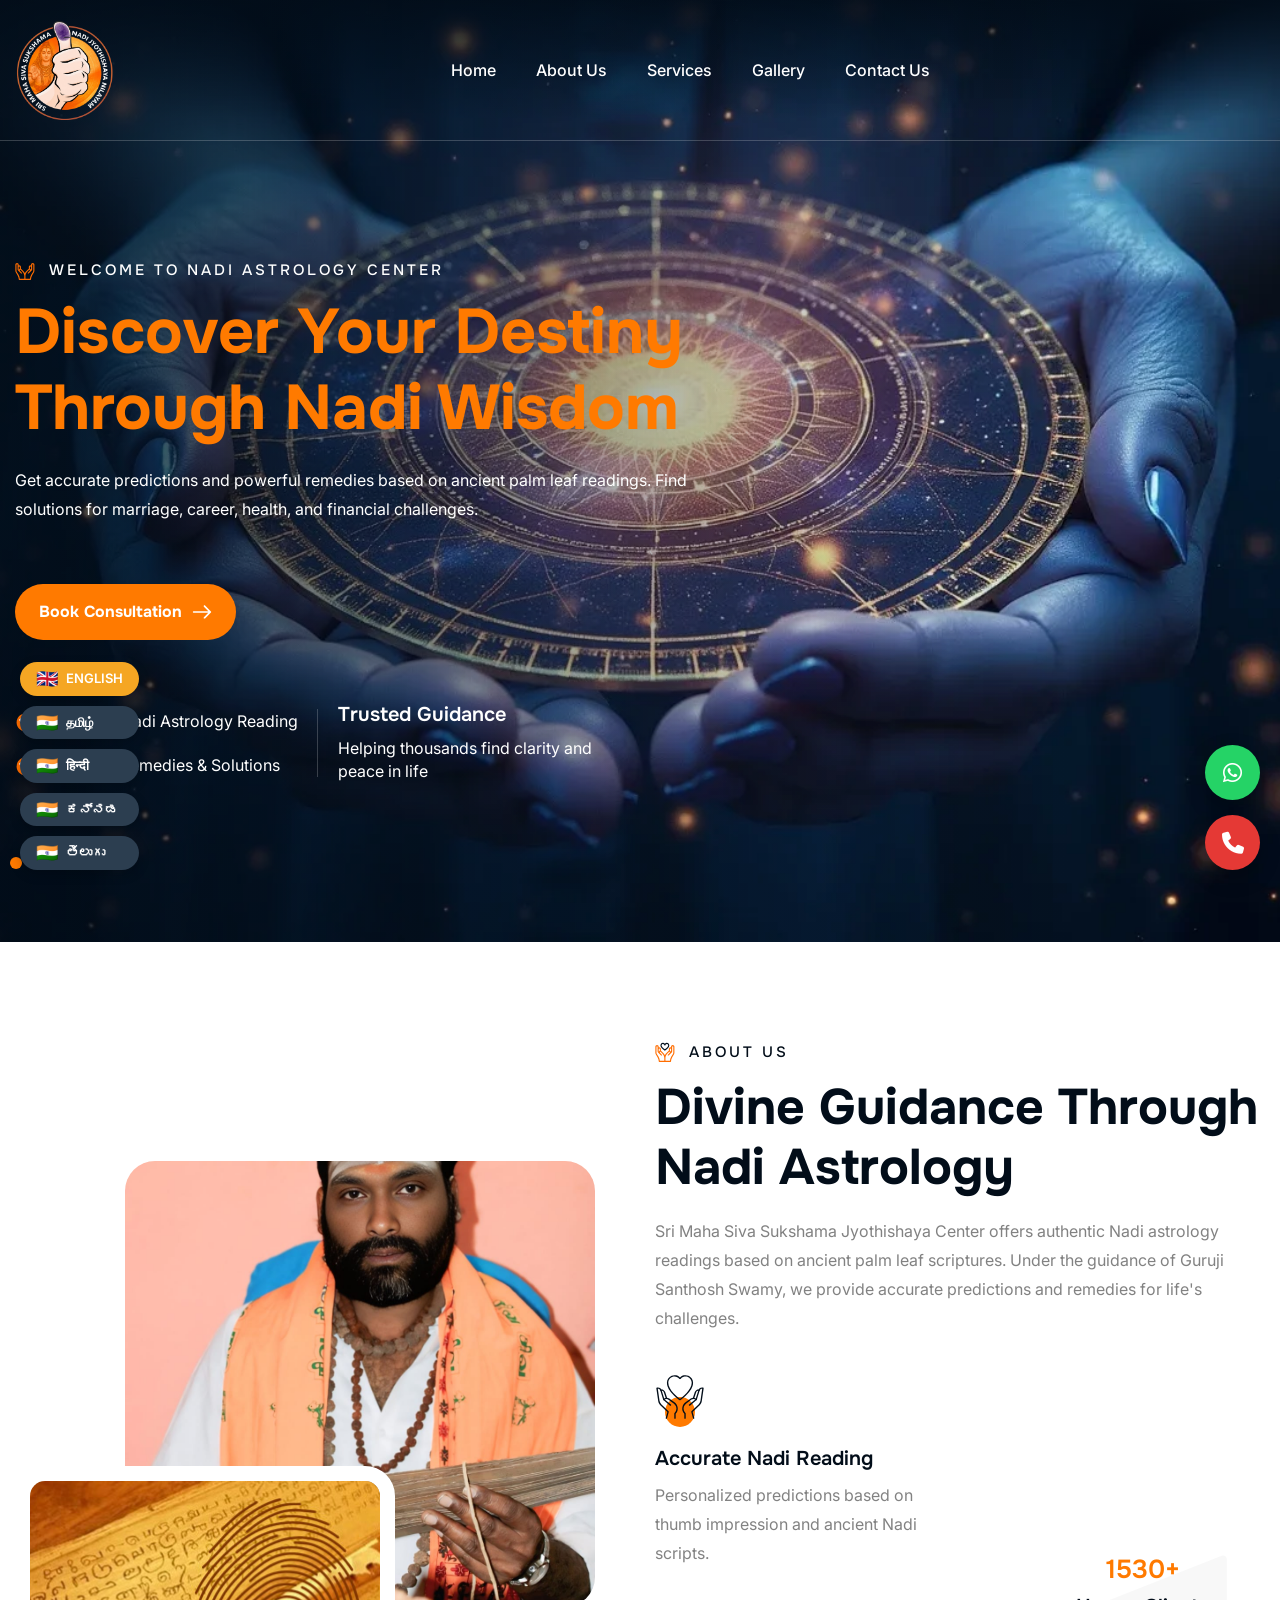
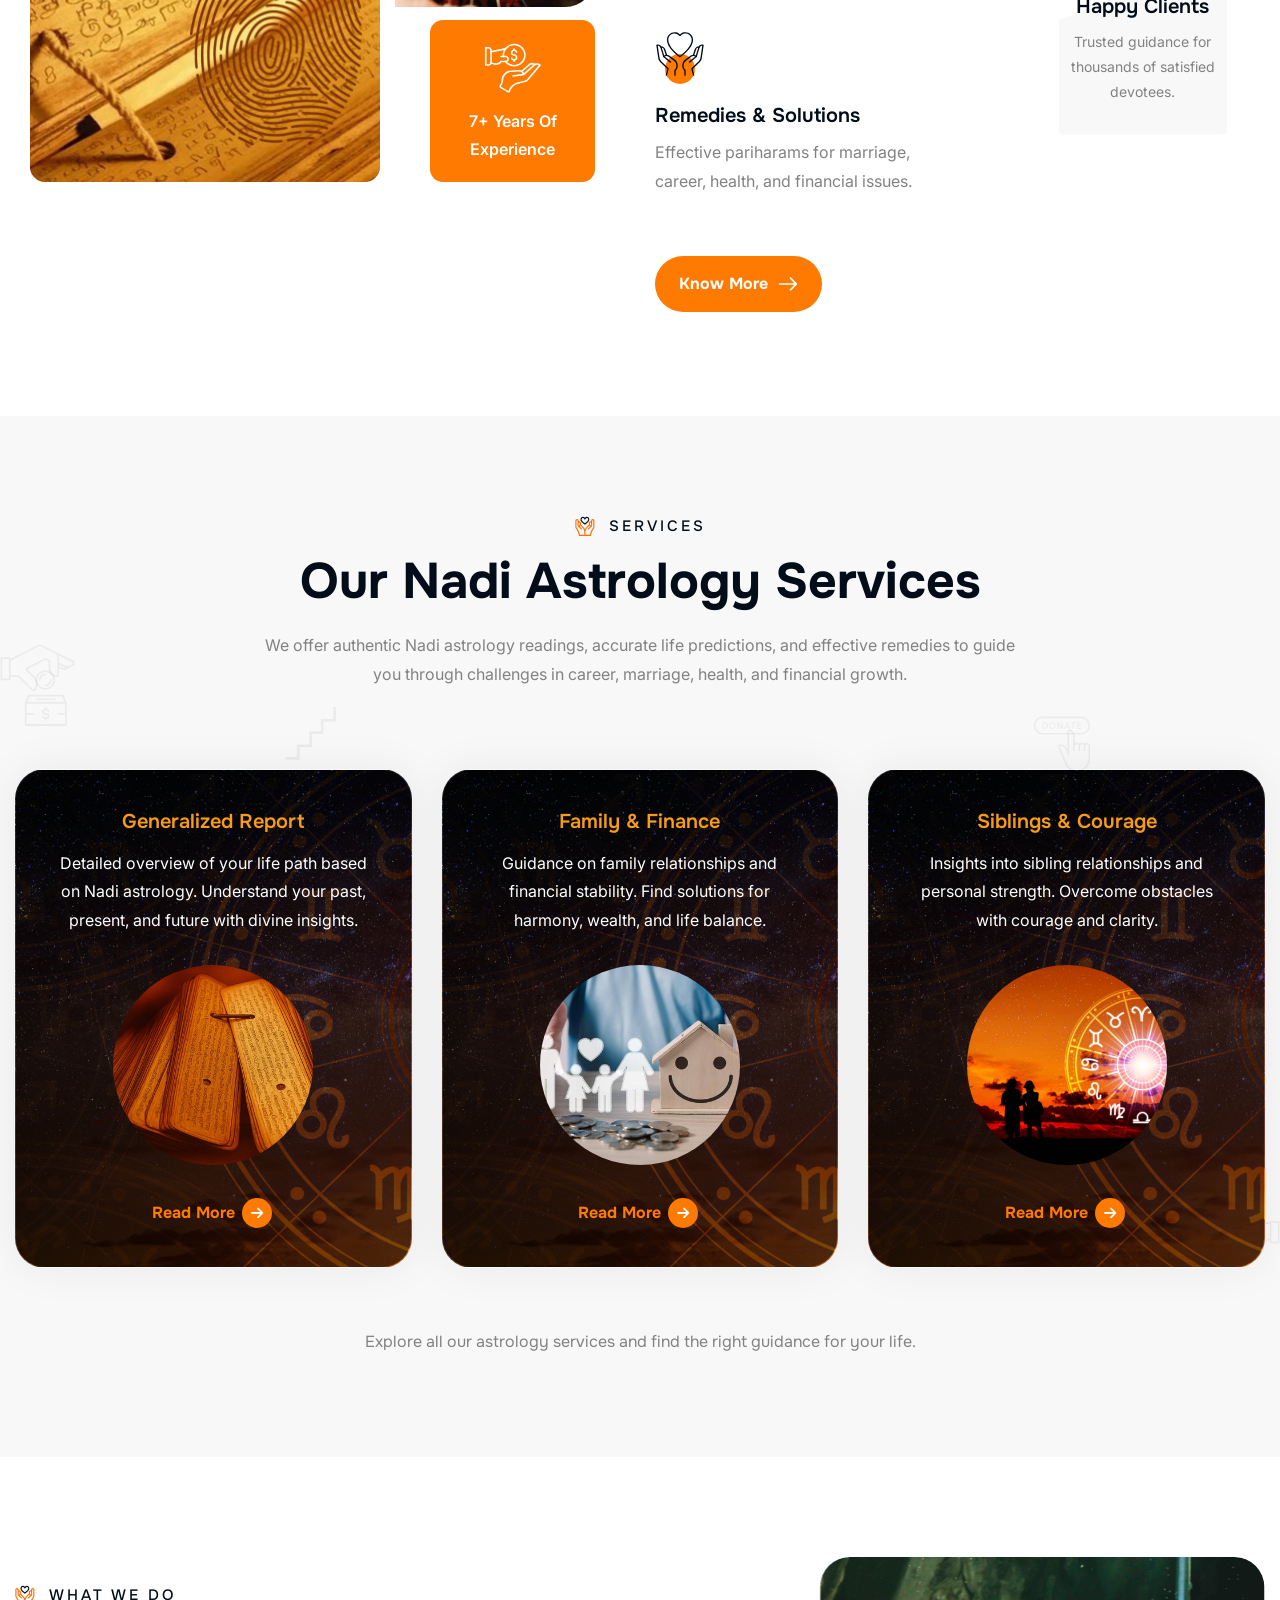
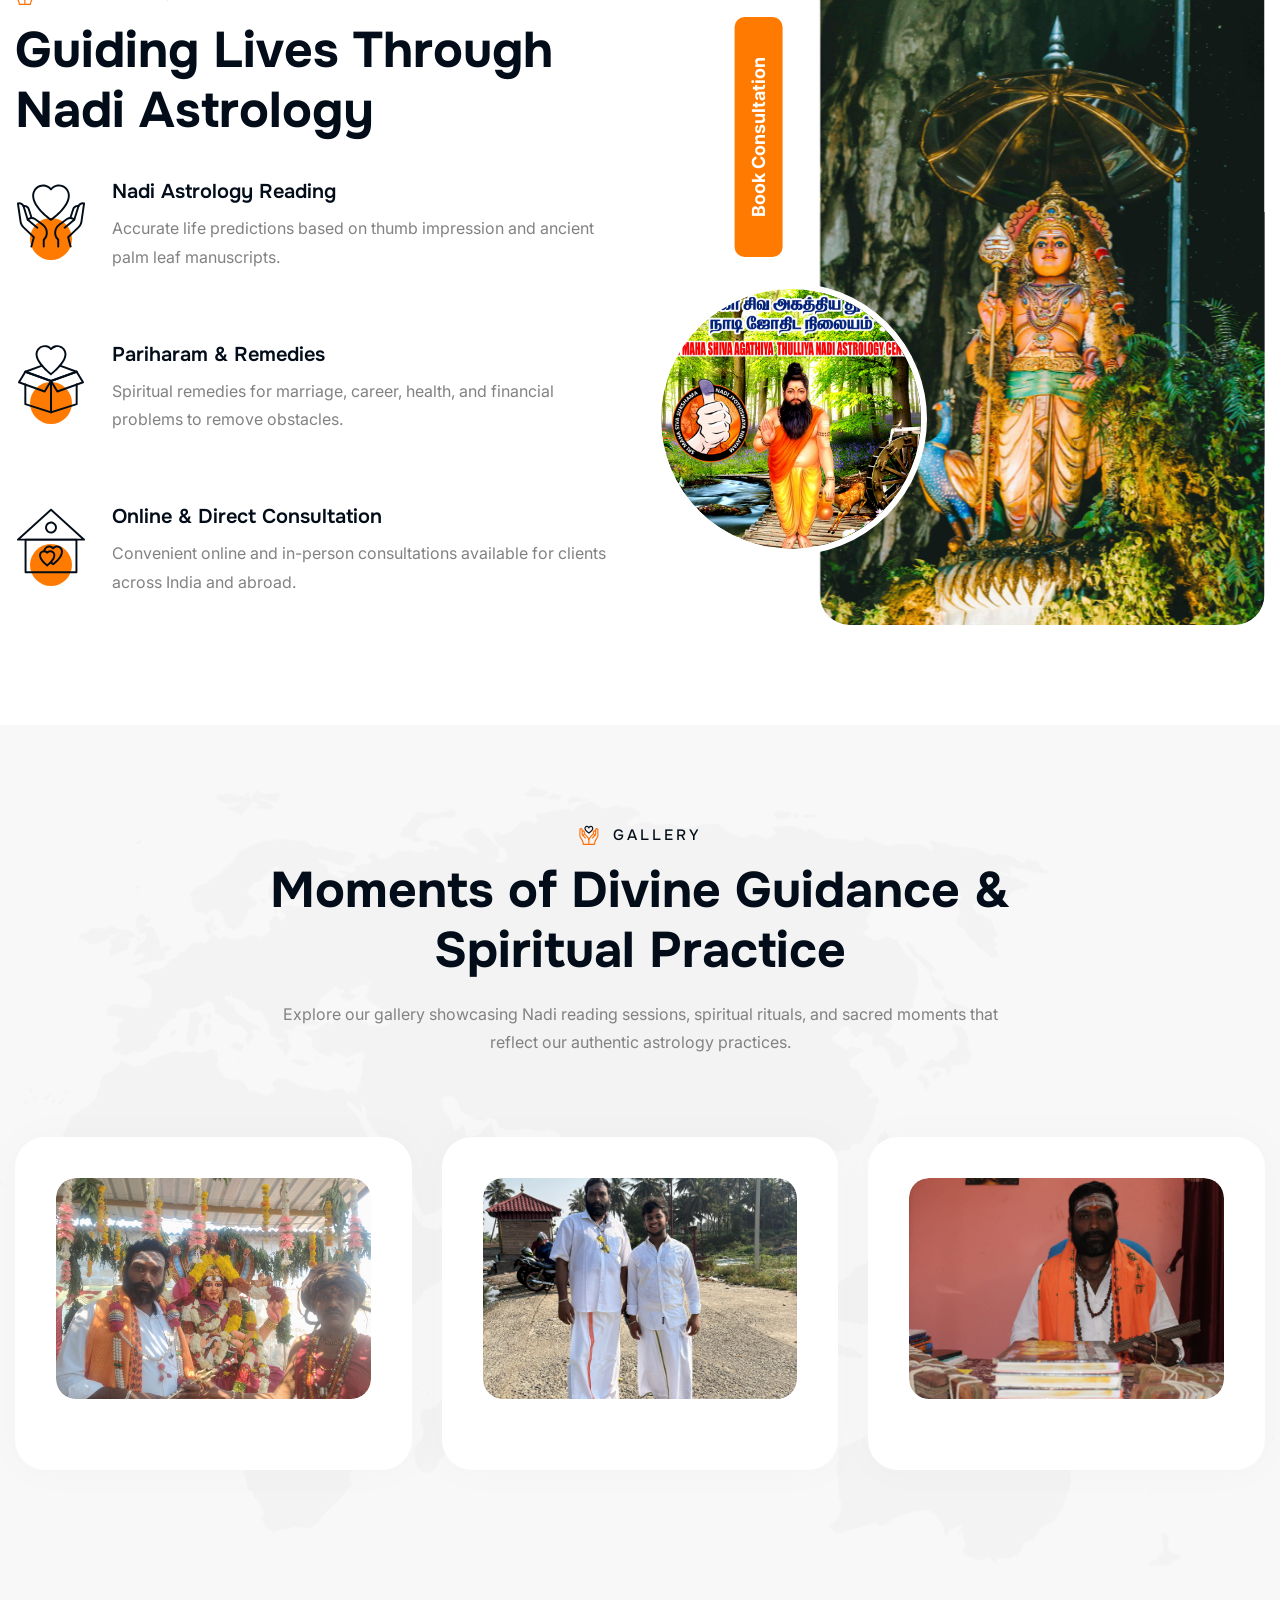
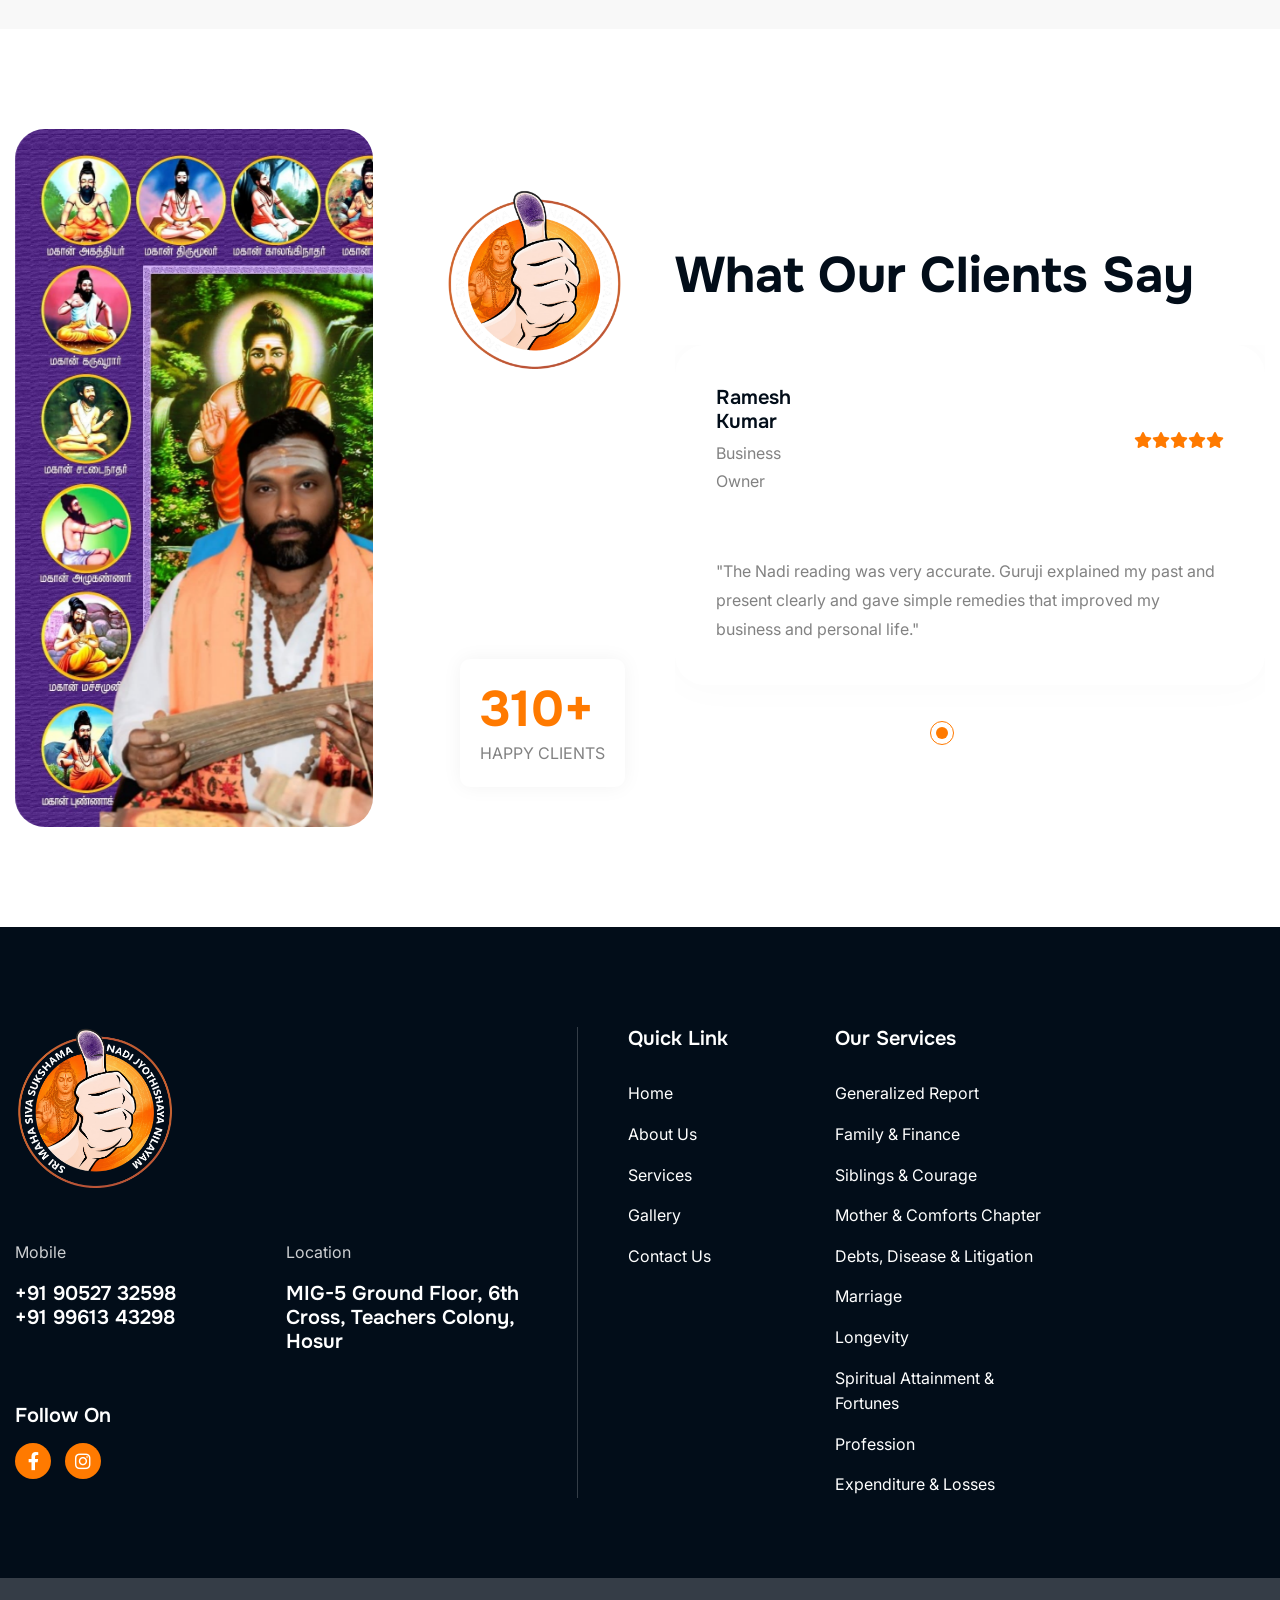
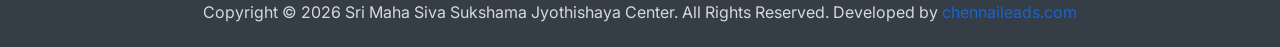
==== commit ffc86ea2: "Update index.html" ====
--- a/index.html
+++ b/index.html
@@ -352,7 +352,7 @@
 
                     <div class="about-img-1">
                         <figure class="image-anime">
-                            <img src="images/g7.jpeg" alt="Nadi Astrology">
+                            <img src="images/g12.jpeg" alt="Nadi Astrology">
                         </figure>
                     </div>
 
@@ -676,7 +676,7 @@
                 <div class="testimonials-image">
                     <div class="testimonials-img">
                         <figure class="image-anime reveal">
-                            <img src="images/a6.jpg" alt="Client Experience">
+                            <img src="images/g11.jpeg" alt="Client Experience">
                         </figure>
                     </div>
                     <div class="helthcare-support-circle">
--- a/css/custom.css
+++ b/css/custom.css
@@ -2884,7 +2884,7 @@
 	position: absolute;
 	bottom: 0;
 	left: 0;
-	max-width: 970px;
+	/* max-width: 970px; */
 	display: flex;
 	flex-wrap: wrap;
 	gap: 30px 80px;
@@ -6981,4 +6981,4 @@
 		height: 16px;
 		width: 16px;
 	}
-}+}
